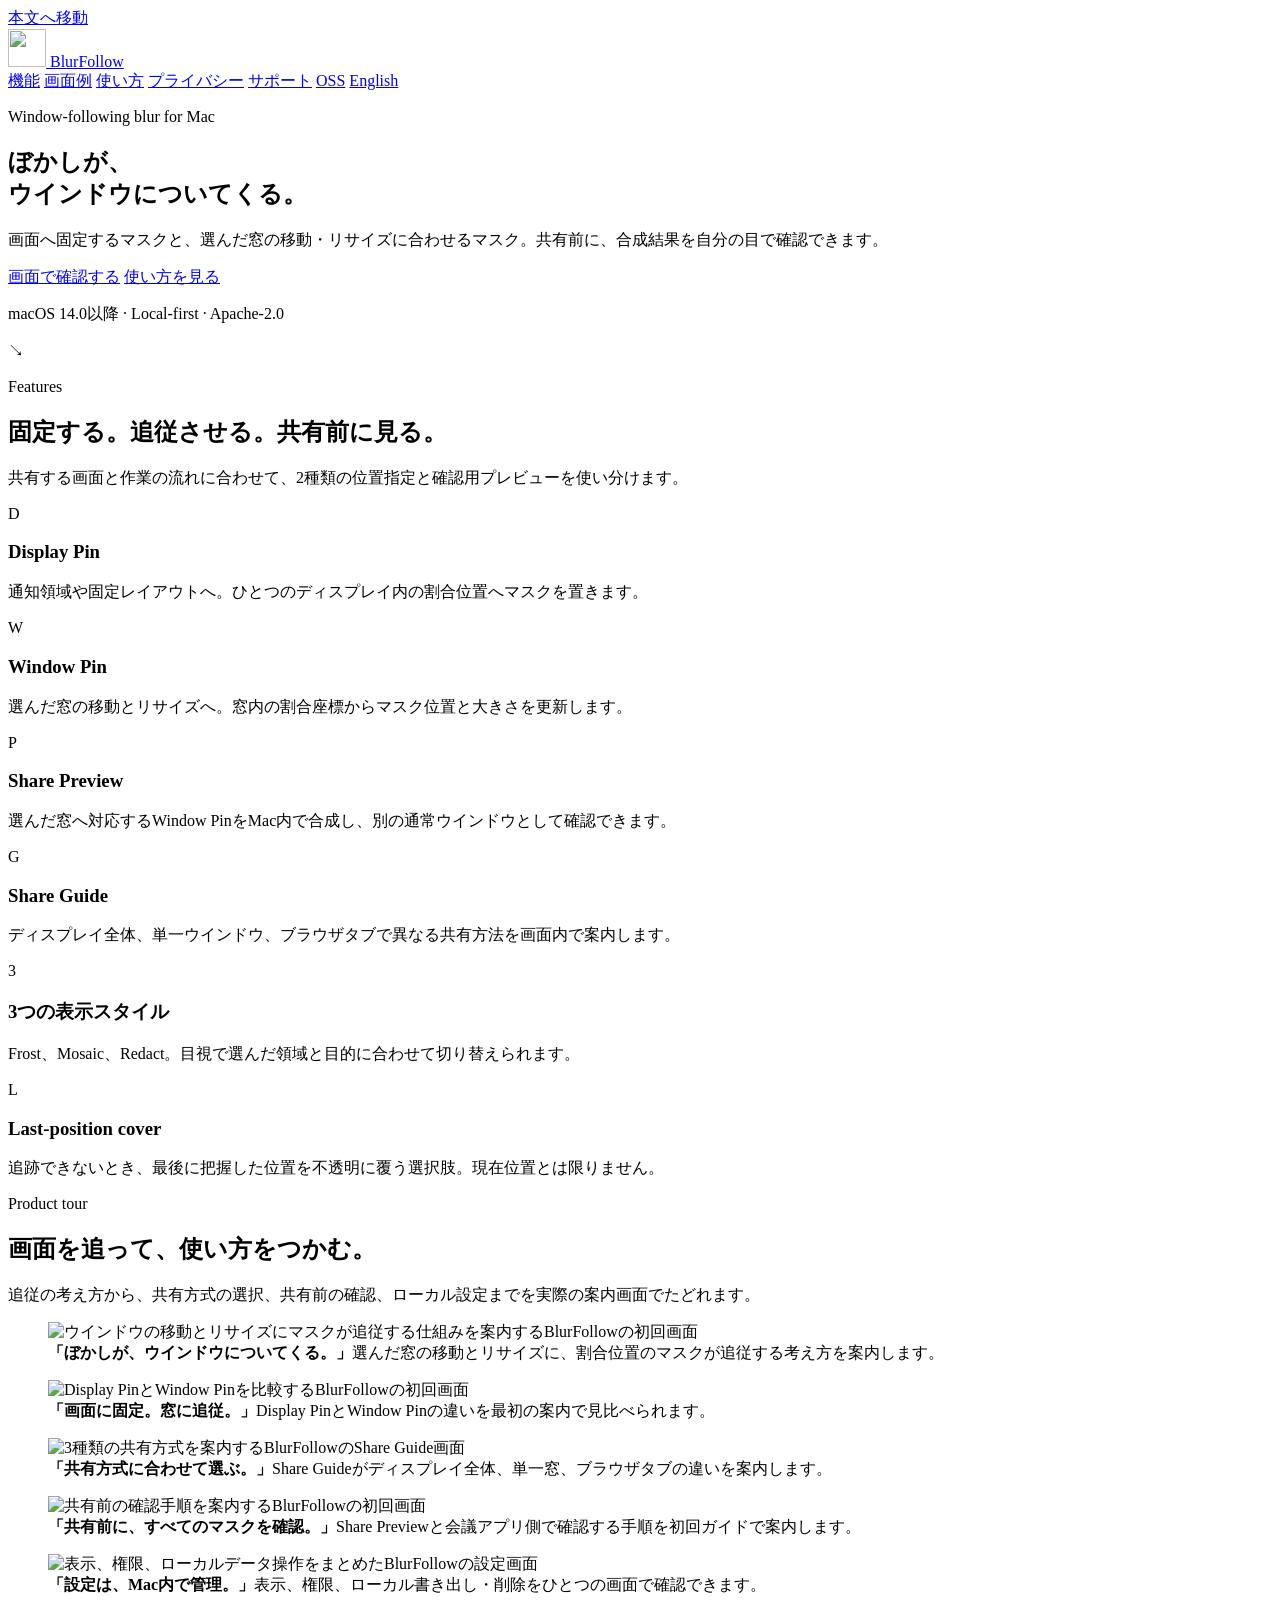
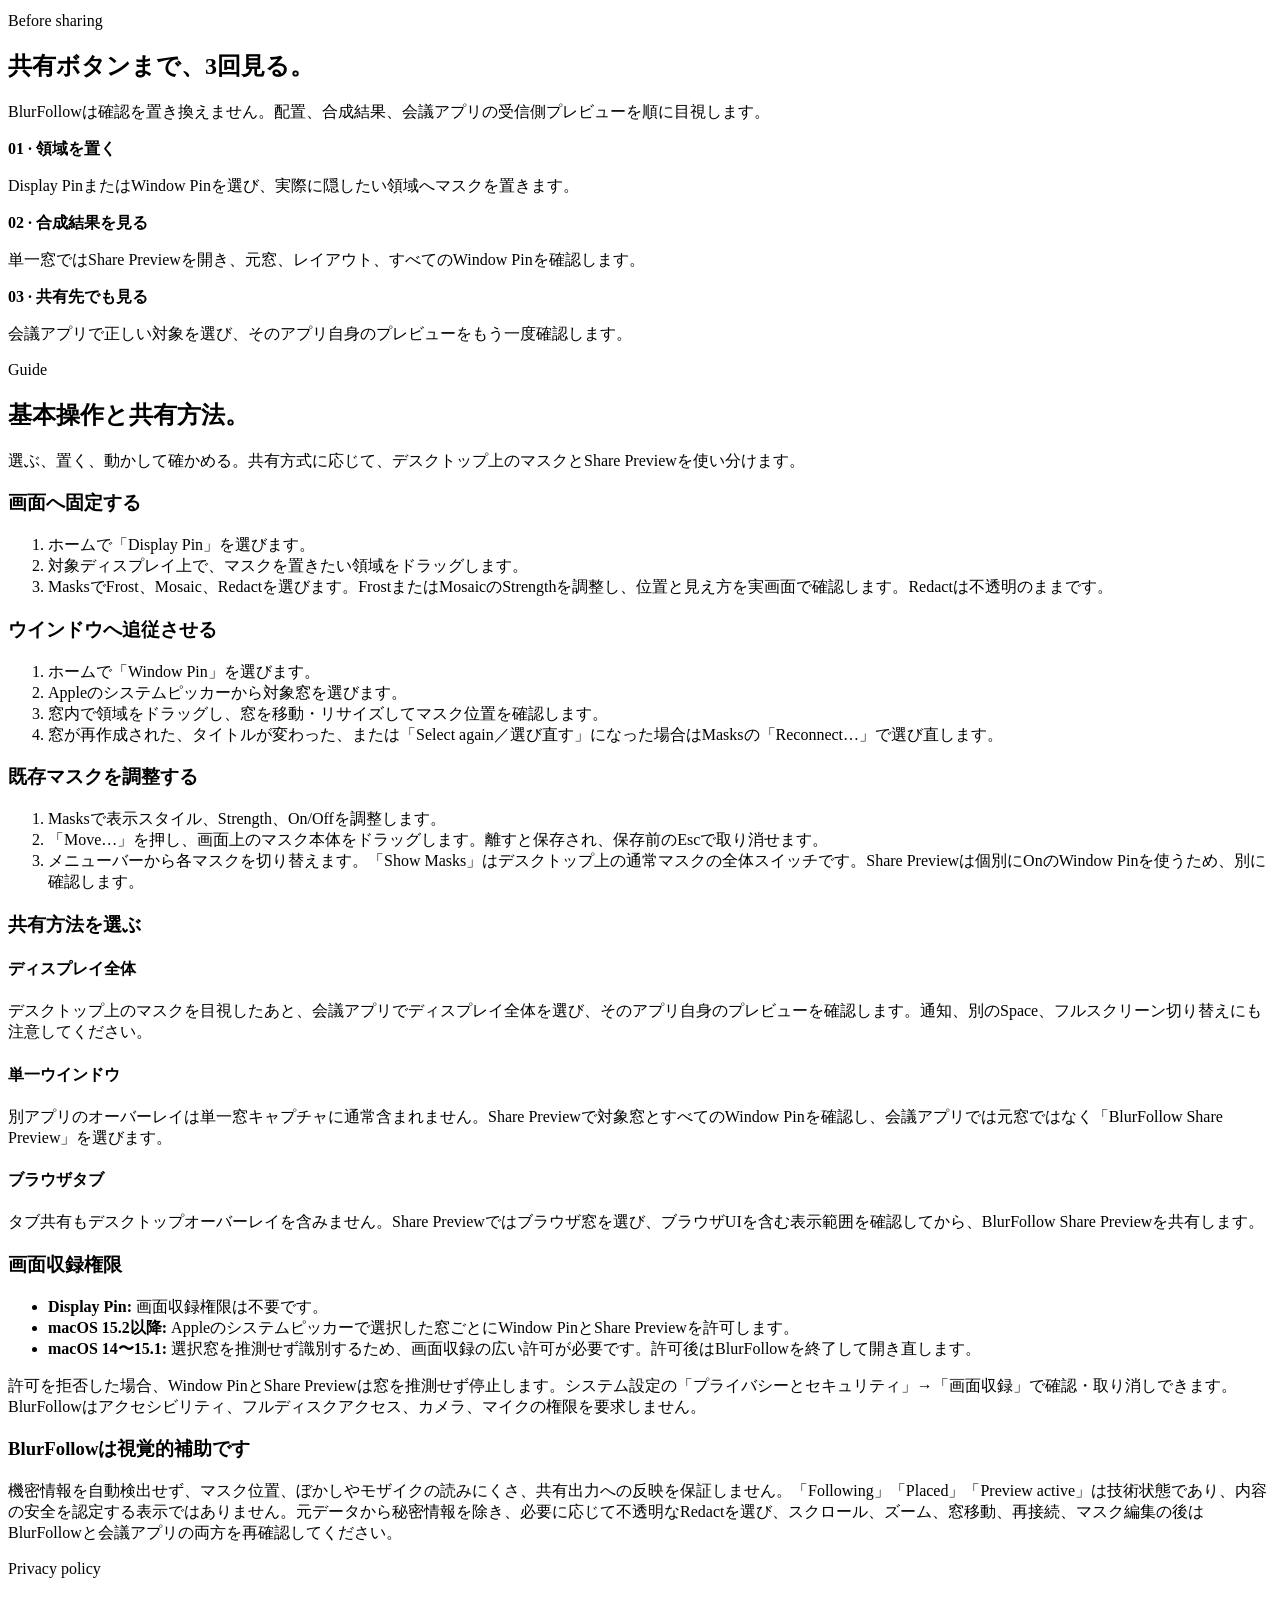
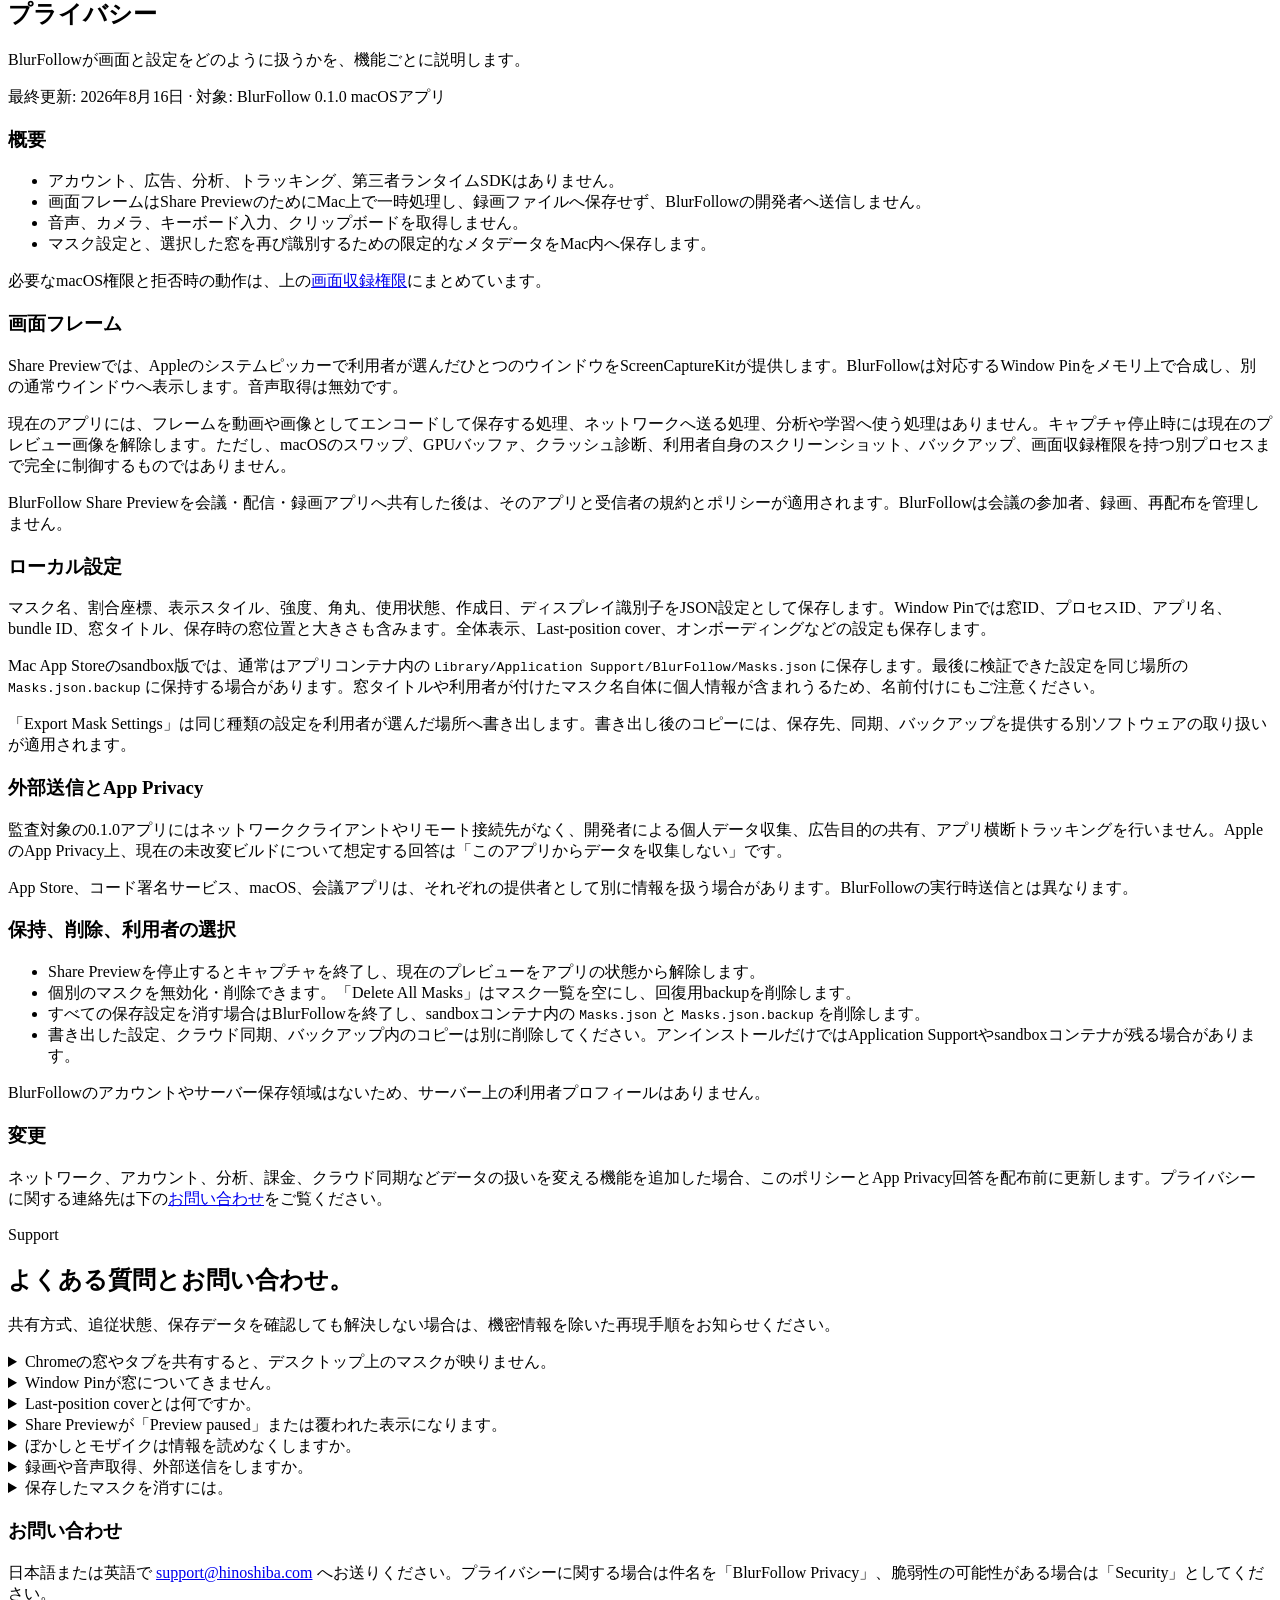
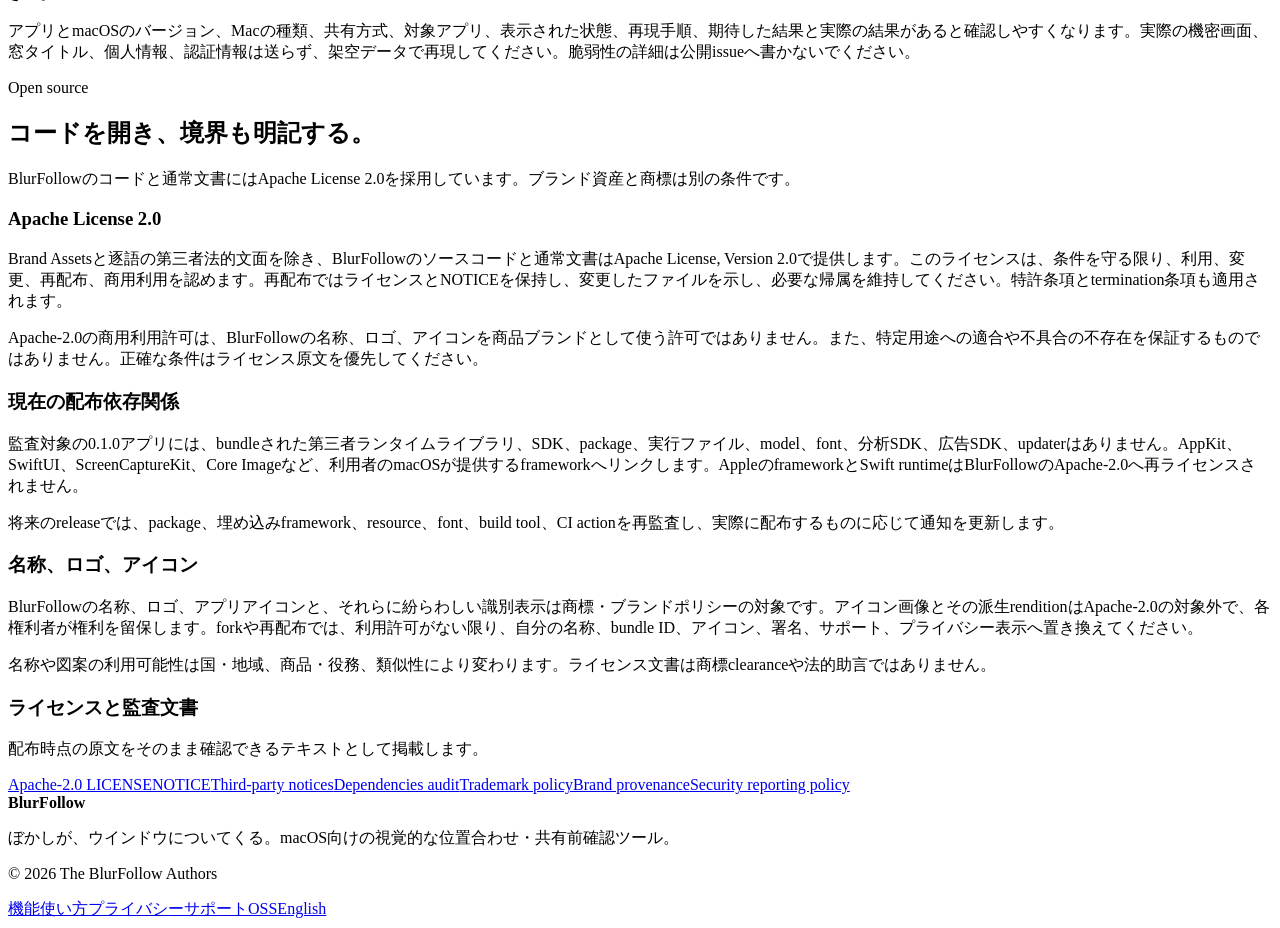
==== http_dist/index.html @ 2952a8ca "Xcode Cloudのタグリリースへ移行する Signed-off-by: kai-kun-ai <kai.openclaw01@gmail.com>" ====
<!doctype html>
<html lang="ja">
<head>
  <meta charset="utf-8">
  <meta name="viewport" content="width=device-width, initial-scale=1">
  <title>BlurFollow — 機能・使い方・プライバシー・サポート</title>
  <meta name="description" content="ウインドウへ追従するぼかしをMac上に配置。機能、画面例、使い方、プライバシー、サポート、オープンソース情報をまとめて確認できます。">
  <link rel="canonical" href="https://blurfollow.hinoshiba.com/">
  <link rel="alternate" hreflang="ja" href="https://blurfollow.hinoshiba.com/">
  <link rel="alternate" hreflang="en" href="https://blurfollow.hinoshiba.com/en/">
  <link rel="alternate" hreflang="x-default" href="https://blurfollow.hinoshiba.com/">
  <link rel="icon" href="/assets/favicon.png" type="image/png">
  <link rel="manifest" href="/site.webmanifest">
  <link rel="stylesheet" href="/assets/site.css">
  <meta name="theme-color" content="#101116">
  <meta property="og:type" content="website">
  <meta property="og:title" content="BlurFollow — ぼかしが、ウインドウについてくる。">
  <meta property="og:description" content="画面共有前のマスク位置を、見て確認するためのmacOSアプリ。">
  <meta property="og:url" content="https://blurfollow.hinoshiba.com/">
  <meta property="og:image" content="https://blurfollow.hinoshiba.com/assets/blurfollow-icon.png">
  <meta property="og:locale" content="ja_JP">
</head>
<body>
  <a class="skip-link" href="#main">本文へ移動</a>
  <header class="site-header">
    <div class="container nav-row">
      <a class="brand" href="#top" aria-label="BlurFollow ページ先頭">
        <img src="/assets/blurfollow-icon.png" alt="" width="38" height="38">
        <span>BlurFollow</span>
      </a>
      <nav class="site-nav" aria-label="メインナビゲーション">
        <a href="#features">機能</a>
        <a href="#examples">画面例</a>
        <a href="#guide">使い方</a>
        <a href="#privacy">プライバシー</a>
        <a href="#support">サポート</a>
        <a href="#open-source">OSS</a>
        <a class="language-link" href="/en/" lang="en" hreflang="en">English</a>
      </nav>
    </div>
  </header>

  <main id="main">
    <section class="hero" id="top">
      <div class="container hero-grid">
        <div>
          <p class="eyebrow">Window-following blur for Mac</p>
          <h1>ぼかしが、<br>ウインドウについてくる。</h1>
          <p class="lede">画面へ固定するマスクと、選んだ窓の移動・リサイズに合わせるマスク。共有前に、合成結果を自分の目で確認できます。</p>
          <div class="hero-actions">
            <a class="button" href="#examples">画面で確認する</a>
            <a class="button secondary" href="#guide">使い方を見る</a>
          </div>
          <p class="compat">macOS 14.0以降 · Local-first · Apache-2.0</p>
        </div>
        <div class="product-visual" role="img" aria-label="同じ割合位置のマスクが移動後のウインドウにも合わせて表示される図">
          <div class="mock-window back" aria-hidden="true">
            <div class="mock-bar"></div>
            <div class="mock-lines"><div class="mock-line"></div><div class="mock-line short"></div><div class="mock-line"></div></div>
            <div class="mask-block"></div>
          </div>
          <div class="mock-window front" aria-hidden="true">
            <div class="mock-bar"></div>
            <div class="mock-lines"><div class="mock-line"></div><div class="mock-line short"></div><div class="mock-line"></div></div>
            <div class="mask-block"></div>
          </div>
          <div class="motion-path" aria-hidden="true">↘</div>
        </div>
      </div>
    </section>

    <section class="section" id="features">
      <div class="container">
        <div class="section-heading">
          <p class="eyebrow">Features</p>
          <h2>固定する。追従させる。共有前に見る。</h2>
          <p class="section-intro">共有する画面と作業の流れに合わせて、2種類の位置指定と確認用プレビューを使い分けます。</p>
        </div>
        <div class="feature-grid">
          <article class="feature-card"><div class="feature-icon" aria-hidden="true">D</div><h3>Display Pin</h3><p>通知領域や固定レイアウトへ。ひとつのディスプレイ内の割合位置へマスクを置きます。</p></article>
          <article class="feature-card"><div class="feature-icon" aria-hidden="true">W</div><h3>Window Pin</h3><p>選んだ窓の移動とリサイズへ。窓内の割合座標からマスク位置と大きさを更新します。</p></article>
          <article class="feature-card"><div class="feature-icon" aria-hidden="true">P</div><h3>Share Preview</h3><p>選んだ窓へ対応するWindow PinをMac内で合成し、別の通常ウインドウとして確認できます。</p></article>
          <article class="feature-card"><div class="feature-icon" aria-hidden="true">G</div><h3>Share Guide</h3><p>ディスプレイ全体、単一ウインドウ、ブラウザタブで異なる共有方法を画面内で案内します。</p></article>
          <article class="feature-card"><div class="feature-icon" aria-hidden="true">3</div><h3>3つの表示スタイル</h3><p>Frost、Mosaic、Redact。目視で選んだ領域と目的に合わせて切り替えられます。</p></article>
          <article class="feature-card"><div class="feature-icon" aria-hidden="true">L</div><h3>Last-position cover</h3><p>追跡できないとき、最後に把握した位置を不透明に覆う選択肢。現在位置とは限りません。</p></article>
        </div>
      </div>
    </section>

    <section class="section section-tint" id="examples">
      <div class="container">
        <div class="section-heading">
          <p class="eyebrow">Product tour</p>
          <h2>画面を追って、使い方をつかむ。</h2>
          <p class="section-intro">追従の考え方から、共有方式の選択、共有前の確認、ローカル設定までを実際の案内画面でたどれます。</p>
        </div>
        <div class="screenshot-grid">
          <figure class="screenshot-card featured">
            <img src="/assets/screenshots/ja-JP/01-window-following.png" width="1440" height="900" alt="ウインドウの移動とリサイズにマスクが追従する仕組みを案内するBlurFollowの初回画面" fetchpriority="high">
            <figcaption><strong>「ぼかしが、ウインドウについてくる。」</strong>選んだ窓の移動とリサイズに、割合位置のマスクが追従する考え方を案内します。</figcaption>
          </figure>
          <figure class="screenshot-card">
            <img src="/assets/screenshots/ja-JP/02-display-window-modes.png" width="1440" height="900" loading="lazy" alt="Display PinとWindow Pinを比較するBlurFollowの初回画面">
            <figcaption><strong>「画面に固定。窓に追従。」</strong>Display PinとWindow Pinの違いを最初の案内で見比べられます。</figcaption>
          </figure>
          <figure class="screenshot-card">
            <img src="/assets/screenshots/ja-JP/04-share-guide.png" width="1440" height="900" loading="lazy" alt="3種類の共有方式を案内するBlurFollowのShare Guide画面">
            <figcaption><strong>「共有方式に合わせて選ぶ。」</strong>Share Guideがディスプレイ全体、単一窓、ブラウザタブの違いを案内します。</figcaption>
          </figure>
          <figure class="screenshot-card">
            <img src="/assets/screenshots/ja-JP/03-share-preview-check.png" width="1440" height="900" loading="lazy" alt="共有前の確認手順を案内するBlurFollowの初回画面">
            <figcaption><strong>「共有前に、すべてのマスクを確認。」</strong>Share Previewと会議アプリ側で確認する手順を初回ガイドで案内します。</figcaption>
          </figure>
          <figure class="screenshot-card">
            <img src="/assets/screenshots/ja-JP/05-local-controls.png" width="1440" height="900" loading="lazy" alt="表示、権限、ローカルデータ操作をまとめたBlurFollowの設定画面">
            <figcaption><strong>「設定は、Mac内で管理。」</strong>表示、権限、ローカル書き出し・削除をひとつの画面で確認できます。</figcaption>
          </figure>
        </div>
      </div>
    </section>

    <section class="section dark" id="how-it-works">
      <div class="container">
        <div class="section-heading">
          <p class="eyebrow">Before sharing</p>
          <h2>共有ボタンまで、3回見る。</h2>
          <p class="section-intro">BlurFollowは確認を置き換えません。配置、合成結果、会議アプリの受信側プレビューを順に目視します。</p>
        </div>
        <div class="boundary-grid boundary-grid-three">
          <article class="boundary-card"><p><strong>01 · 領域を置く</strong></p><p>Display PinまたはWindow Pinを選び、実際に隠したい領域へマスクを置きます。</p></article>
          <article class="boundary-card"><p><strong>02 · 合成結果を見る</strong></p><p>単一窓ではShare Previewを開き、元窓、レイアウト、すべてのWindow Pinを確認します。</p></article>
          <article class="boundary-card"><p><strong>03 · 共有先でも見る</strong></p><p>会議アプリで正しい対象を選び、そのアプリ自身のプレビューをもう一度確認します。</p></article>
        </div>
      </div>
    </section>

    <section class="section" id="guide">
      <div class="container">
        <div class="section-heading">
          <p class="eyebrow">Guide</p>
          <h2>基本操作と共有方法。</h2>
          <p class="section-intro">選ぶ、置く、動かして確かめる。共有方式に応じて、デスクトップ上のマスクとShare Previewを使い分けます。</p>
        </div>
        <div class="guide-grid" id="start">
          <article class="guide-card"><h3>画面へ固定する</h3><ol><li>ホームで「Display Pin」を選びます。</li><li>対象ディスプレイ上で、マスクを置きたい領域をドラッグします。</li><li>MasksでFrost、Mosaic、Redactを選びます。FrostまたはMosaicのStrengthを調整し、位置と見え方を実画面で確認します。Redactは不透明のままです。</li></ol></article>
          <article class="guide-card"><h3>ウインドウへ追従させる</h3><ol><li>ホームで「Window Pin」を選びます。</li><li>Appleのシステムピッカーから対象窓を選びます。</li><li>窓内で領域をドラッグし、窓を移動・リサイズしてマスク位置を確認します。</li><li>窓が再作成された、タイトルが変わった、または「Select again／選び直す」になった場合はMasksの「Reconnect…」で選び直します。</li></ol></article>
          <article class="guide-card"><h3>既存マスクを調整する</h3><ol><li>Masksで表示スタイル、Strength、On/Offを調整します。</li><li>「Move…」を押し、画面上のマスク本体をドラッグします。離すと保存され、保存前のEscで取り消せます。</li><li>メニューバーから各マスクを切り替えます。「Show Masks」はデスクトップ上の通常マスクの全体スイッチです。Share Previewは個別にOnのWindow Pinを使うため、別に確認します。</li></ol></article>
        </div>
        <div class="content-block" id="sharing">
          <h3>共有方法を選ぶ</h3>
          <div class="info-grid">
            <article class="info-card"><h4>ディスプレイ全体</h4><p>デスクトップ上のマスクを目視したあと、会議アプリでディスプレイ全体を選び、そのアプリ自身のプレビューを確認します。通知、別のSpace、フルスクリーン切り替えにも注意してください。</p></article>
            <article class="info-card"><h4>単一ウインドウ</h4><p>別アプリのオーバーレイは単一窓キャプチャに通常含まれません。Share Previewで対象窓とすべてのWindow Pinを確認し、会議アプリでは元窓ではなく「BlurFollow Share Preview」を選びます。</p></article>
            <article class="info-card"><h4>ブラウザタブ</h4><p>タブ共有もデスクトップオーバーレイを含みません。Share Previewではブラウザ窓を選び、ブラウザUIを含む表示範囲を確認してから、BlurFollow Share Previewを共有します。</p></article>
          </div>
        </div>
        <div class="content-block prose prose-wide" id="permissions">
          <h3>画面収録権限</h3>
          <ul><li><strong>Display Pin:</strong> 画面収録権限は不要です。</li><li><strong>macOS 15.2以降:</strong> Appleのシステムピッカーで選択した窓ごとにWindow PinとShare Previewを許可します。</li><li><strong>macOS 14〜15.1:</strong> 選択窓を推測せず識別するため、画面収録の広い許可が必要です。許可後はBlurFollowを終了して開き直します。</li></ul>
          <p>許可を拒否した場合、Window PinとShare Previewは窓を推測せず停止します。システム設定の「プライバシーとセキュリティ」→「画面収録」で確認・取り消しできます。BlurFollowはアクセシビリティ、フルディスクアクセス、カメラ、マイクの権限を要求しません。</p>
        </div>
        <div class="notice content-block" id="limitations"><h3>BlurFollowは視覚的補助です</h3><p>機密情報を自動検出せず、マスク位置、ぼかしやモザイクの読みにくさ、共有出力への反映を保証しません。「Following」「Placed」「Preview active」は技術状態であり、内容の安全を認定する表示ではありません。元データから秘密情報を除き、必要に応じて不透明なRedactを選び、スクロール、ズーム、窓移動、再接続、マスク編集の後はBlurFollowと会議アプリの両方を再確認してください。</p></div>
      </div>
    </section>

    <section class="section section-tint" id="privacy">
      <div class="container">
        <div class="section-heading">
          <p class="eyebrow">Privacy policy</p><h2>プライバシー</h2><p class="section-intro">BlurFollowが画面と設定をどのように扱うかを、機能ごとに説明します。</p><p class="meta-line">最終更新: 2026年8月16日 · 対象: BlurFollow 0.1.0 macOSアプリ</p>
        </div>
        <article class="prose prose-wide">
          <section id="privacy-summary"><h3>概要</h3><ul><li>アカウント、広告、分析、トラッキング、第三者ランタイムSDKはありません。</li><li>画面フレームはShare PreviewのためにMac上で一時処理し、録画ファイルへ保存せず、BlurFollowの開発者へ送信しません。</li><li>音声、カメラ、キーボード入力、クリップボードを取得しません。</li><li>マスク設定と、選択した窓を再び識別するための限定的なメタデータをMac内へ保存します。</li></ul><p>必要なmacOS権限と拒否時の動作は、上の<a href="#permissions">画面収録権限</a>にまとめています。</p></section>
          <section id="screen"><h3>画面フレーム</h3><p>Share Previewでは、Appleのシステムピッカーで利用者が選んだひとつのウインドウをScreenCaptureKitが提供します。BlurFollowは対応するWindow Pinをメモリ上で合成し、別の通常ウインドウへ表示します。音声取得は無効です。</p><p>現在のアプリには、フレームを動画や画像としてエンコードして保存する処理、ネットワークへ送る処理、分析や学習へ使う処理はありません。キャプチャ停止時には現在のプレビュー画像を解除します。ただし、macOSのスワップ、GPUバッファ、クラッシュ診断、利用者自身のスクリーンショット、バックアップ、画面収録権限を持つ別プロセスまで完全に制御するものではありません。</p><p>BlurFollow Share Previewを会議・配信・録画アプリへ共有した後は、そのアプリと受信者の規約とポリシーが適用されます。BlurFollowは会議の参加者、録画、再配布を管理しません。</p></section>
          <section id="local"><h3>ローカル設定</h3><p>マスク名、割合座標、表示スタイル、強度、角丸、使用状態、作成日、ディスプレイ識別子をJSON設定として保存します。Window Pinでは窓ID、プロセスID、アプリ名、bundle ID、窓タイトル、保存時の窓位置と大きさも含みます。全体表示、Last-position cover、オンボーディングなどの設定も保存します。</p><p>Mac App Storeのsandbox版では、通常はアプリコンテナ内の <code>Library/Application Support/BlurFollow/Masks.json</code> に保存します。最後に検証できた設定を同じ場所の <code>Masks.json.backup</code> に保持する場合があります。窓タイトルや利用者が付けたマスク名自体に個人情報が含まれうるため、名前付けにもご注意ください。</p><p>「Export Mask Settings」は同じ種類の設定を利用者が選んだ場所へ書き出します。書き出し後のコピーには、保存先、同期、バックアップを提供する別ソフトウェアの取り扱いが適用されます。</p></section>
          <section id="network"><h3>外部送信とApp Privacy</h3><p>監査対象の0.1.0アプリにはネットワーククライアントやリモート接続先がなく、開発者による個人データ収集、広告目的の共有、アプリ横断トラッキングを行いません。AppleのApp Privacy上、現在の未改変ビルドについて想定する回答は「このアプリからデータを収集しない」です。</p><p>App Store、コード署名サービス、macOS、会議アプリは、それぞれの提供者として別に情報を扱う場合があります。BlurFollowの実行時送信とは異なります。</p></section>
          <section id="choices"><h3>保持、削除、利用者の選択</h3><ul><li>Share Previewを停止するとキャプチャを終了し、現在のプレビューをアプリの状態から解除します。</li><li>個別のマスクを無効化・削除できます。「Delete All Masks」はマスク一覧を空にし、回復用backupを削除します。</li><li>すべての保存設定を消す場合はBlurFollowを終了し、sandboxコンテナ内の <code>Masks.json</code> と <code>Masks.json.backup</code> を削除します。</li><li>書き出した設定、クラウド同期、バックアップ内のコピーは別に削除してください。アンインストールだけではApplication Supportやsandboxコンテナが残る場合があります。</li></ul><p>BlurFollowのアカウントやサーバー保存領域はないため、サーバー上の利用者プロフィールはありません。</p></section>
          <section id="privacy-changes"><h3>変更</h3><p>ネットワーク、アカウント、分析、課金、クラウド同期などデータの扱いを変える機能を追加した場合、このポリシーとApp Privacy回答を配布前に更新します。プライバシーに関する連絡先は下の<a href="#contact">お問い合わせ</a>をご覧ください。</p></section>
        </article>
      </div>
    </section>

    <section class="section" id="support">
      <div class="container">
        <div class="section-heading"><p class="eyebrow">Support</p><h2>よくある質問とお問い合わせ。</h2><p class="section-intro">共有方式、追従状態、保存データを確認しても解決しない場合は、機密情報を除いた再現手順をお知らせください。</p></div>
        <div class="faq-list prose-wide" id="faq">
          <details><summary>Chromeの窓やタブを共有すると、デスクトップ上のマスクが映りません。</summary><div class="faq-answer"><p>単一窓やタブのキャプチャは、別アプリのオーバーレイを通常含みません。Share Previewでブラウザ窓と対応するWindow Pinを合成し、会議アプリではBlurFollow Share Previewを共有対象に選んでください。</p></div></details>
          <details><summary>Window Pinが窓についてきません。</summary><div class="faq-answer"><p>対象窓が閉じた、非表示になった、別の窓として再作成された、または同じ候補を特定できない可能性があります。Masksで状態を確認し、「Reconnect…」からAppleのピッカーで対象窓を選び直してください。割合座標は残りますが、内容レイアウトが変わっていないか目視します。</p></div></details>
          <details><summary>Last-position coverとは何ですか。</summary><div class="faq-answer"><p>窓位置を取得できなくなったとき、BlurFollowが最後に利用できた位置を不透明に覆う表示です。移動後の現在位置とは限らず、再接続や共有先確認の代わりにはなりません。</p></div></details>
          <details><summary>Share Previewが「Preview paused」または覆われた表示になります。</summary><div class="faq-answer"><p>対応するWindow Pinがない、窓の識別やフレームを検証できない、設定の復旧確認が必要、またはキャプチャが停止した場合に通常の合成結果を表示しない状態です。画面の理由表示に従い、Window Pinの追加・再接続・設定確認・対象窓の再選択を行ってください。</p></div></details>
          <details><summary>ぼかしとモザイクは情報を読めなくしますか。</summary><div class="faq-answer"><p>読みにくく見せますが、元情報の推測や復元が不可能になるとは限りません。可能なら元データから秘密情報を除き、不透明なRedactも検討してください。詳しくは<a href="#limitations">視覚的補助としての制約</a>をご覧ください。</p></div></details>
          <details><summary>録画や音声取得、外部送信をしますか。</summary><div class="faq-answer"><p>現在の0.1.0は音声を取得せず、画面フレームを録画ファイルへ保存せず、開発者へ送信しません。詳しくは<a href="#privacy">プライバシー</a>をご覧ください。</p></div></details>
          <details><summary>保存したマスクを消すには。</summary><div class="faq-answer"><p>Masksで個別に削除するか、「Delete All Masks」を使います。すべての保存設定と書き出したコピーの削除方法は<a href="#choices">保持、削除、利用者の選択</a>にまとめています。</p></div></details>
        </div>
        <div class="contact-card content-block prose-wide" id="contact"><h3>お問い合わせ</h3><p>日本語または英語で <a href="mailto:support@hinoshiba.com?subject=BlurFollow%20Support">support@hinoshiba.com</a> へお送りください。プライバシーに関する場合は件名を「BlurFollow Privacy」、脆弱性の可能性がある場合は「Security」としてください。</p><p>アプリとmacOSのバージョン、Macの種類、共有方式、対象アプリ、表示された状態、再現手順、期待した結果と実際の結果があると確認しやすくなります。実際の機密画面、窓タイトル、個人情報、認証情報は送らず、架空データで再現してください。脆弱性の詳細は公開issueへ書かないでください。</p></div>
      </div>
    </section>

    <section class="section section-tint" id="open-source">
      <div class="container">
        <div class="section-heading"><p class="eyebrow">Open source</p><h2>コードを開き、境界も明記する。</h2><p class="section-intro">BlurFollowのコードと通常文書にはApache License 2.0を採用しています。ブランド資産と商標は別の条件です。</p></div>
        <article class="prose prose-wide">
          <section id="license"><h3>Apache License 2.0</h3><p>Brand Assetsと逐語の第三者法的文面を除き、BlurFollowのソースコードと通常文書はApache License, Version 2.0で提供します。このライセンスは、条件を守る限り、利用、変更、再配布、商用利用を認めます。再配布ではライセンスとNOTICEを保持し、変更したファイルを示し、必要な帰属を維持してください。特許条項とtermination条項も適用されます。</p><p>Apache-2.0の商用利用許可は、BlurFollowの名称、ロゴ、アイコンを商品ブランドとして使う許可ではありません。また、特定用途への適合や不具合の不存在を保証するものではありません。正確な条件はライセンス原文を優先してください。</p></section>
          <section id="dependencies"><h3>現在の配布依存関係</h3><p>監査対象の0.1.0アプリには、bundleされた第三者ランタイムライブラリ、SDK、package、実行ファイル、model、font、分析SDK、広告SDK、updaterはありません。AppKit、SwiftUI、ScreenCaptureKit、Core Imageなど、利用者のmacOSが提供するframeworkへリンクします。AppleのframeworkとSwift runtimeはBlurFollowのApache-2.0へ再ライセンスされません。</p><p>将来のreleaseでは、package、埋め込みframework、resource、font、build tool、CI actionを再監査し、実際に配布するものに応じて通知を更新します。</p></section>
          <section id="brand"><h3>名称、ロゴ、アイコン</h3><p>BlurFollowの名称、ロゴ、アプリアイコンと、それらに紛らわしい識別表示は商標・ブランドポリシーの対象です。アイコン画像とその派生renditionはApache-2.0の対象外で、各権利者が権利を留保します。forkや再配布では、利用許可がない限り、自分の名称、bundle ID、アイコン、署名、サポート、プライバシー表示へ置き換えてください。</p><p>名称や図案の利用可能性は国・地域、商品・役務、類似性により変わります。ライセンス文書は商標clearanceや法的助言ではありません。</p></section>
          <section id="documents"><h3>ライセンスと監査文書</h3><p>配布時点の原文をそのまま確認できるテキストとして掲載します。</p><div class="download-list"><a class="download-link" href="/oss/LICENSE">Apache-2.0 LICENSE</a><a class="download-link" href="/oss/NOTICE">NOTICE</a><a class="download-link" href="/oss/THIRD_PARTY_NOTICES.md">Third-party notices</a><a class="download-link" href="/oss/DEPENDENCIES.md">Dependencies audit</a><a class="download-link" href="/oss/TRADEMARKS.md">Trademark policy</a><a class="download-link" href="/oss/Brand/PROVENANCE.md">Brand provenance</a><a class="download-link" href="/oss/SECURITY.md">Security reporting policy</a></div></section>
        </article>
      </div>
    </section>
  </main>

  <footer class="site-footer">
    <div class="container footer-grid">
      <div><strong>BlurFollow</strong><p class="footer-note">ぼかしが、ウインドウについてくる。macOS向けの視覚的な位置合わせ・共有前確認ツール。</p><p>© 2026 The BlurFollow Authors</p></div>
      <nav class="footer-links" aria-label="フッターナビゲーション"><a href="#features">機能</a><a href="#guide">使い方</a><a href="#privacy">プライバシー</a><a href="#support">サポート</a><a href="#open-source">OSS</a><a href="/en/" lang="en">English</a></nav>
    </div>
  </footer>
</body>
</html>
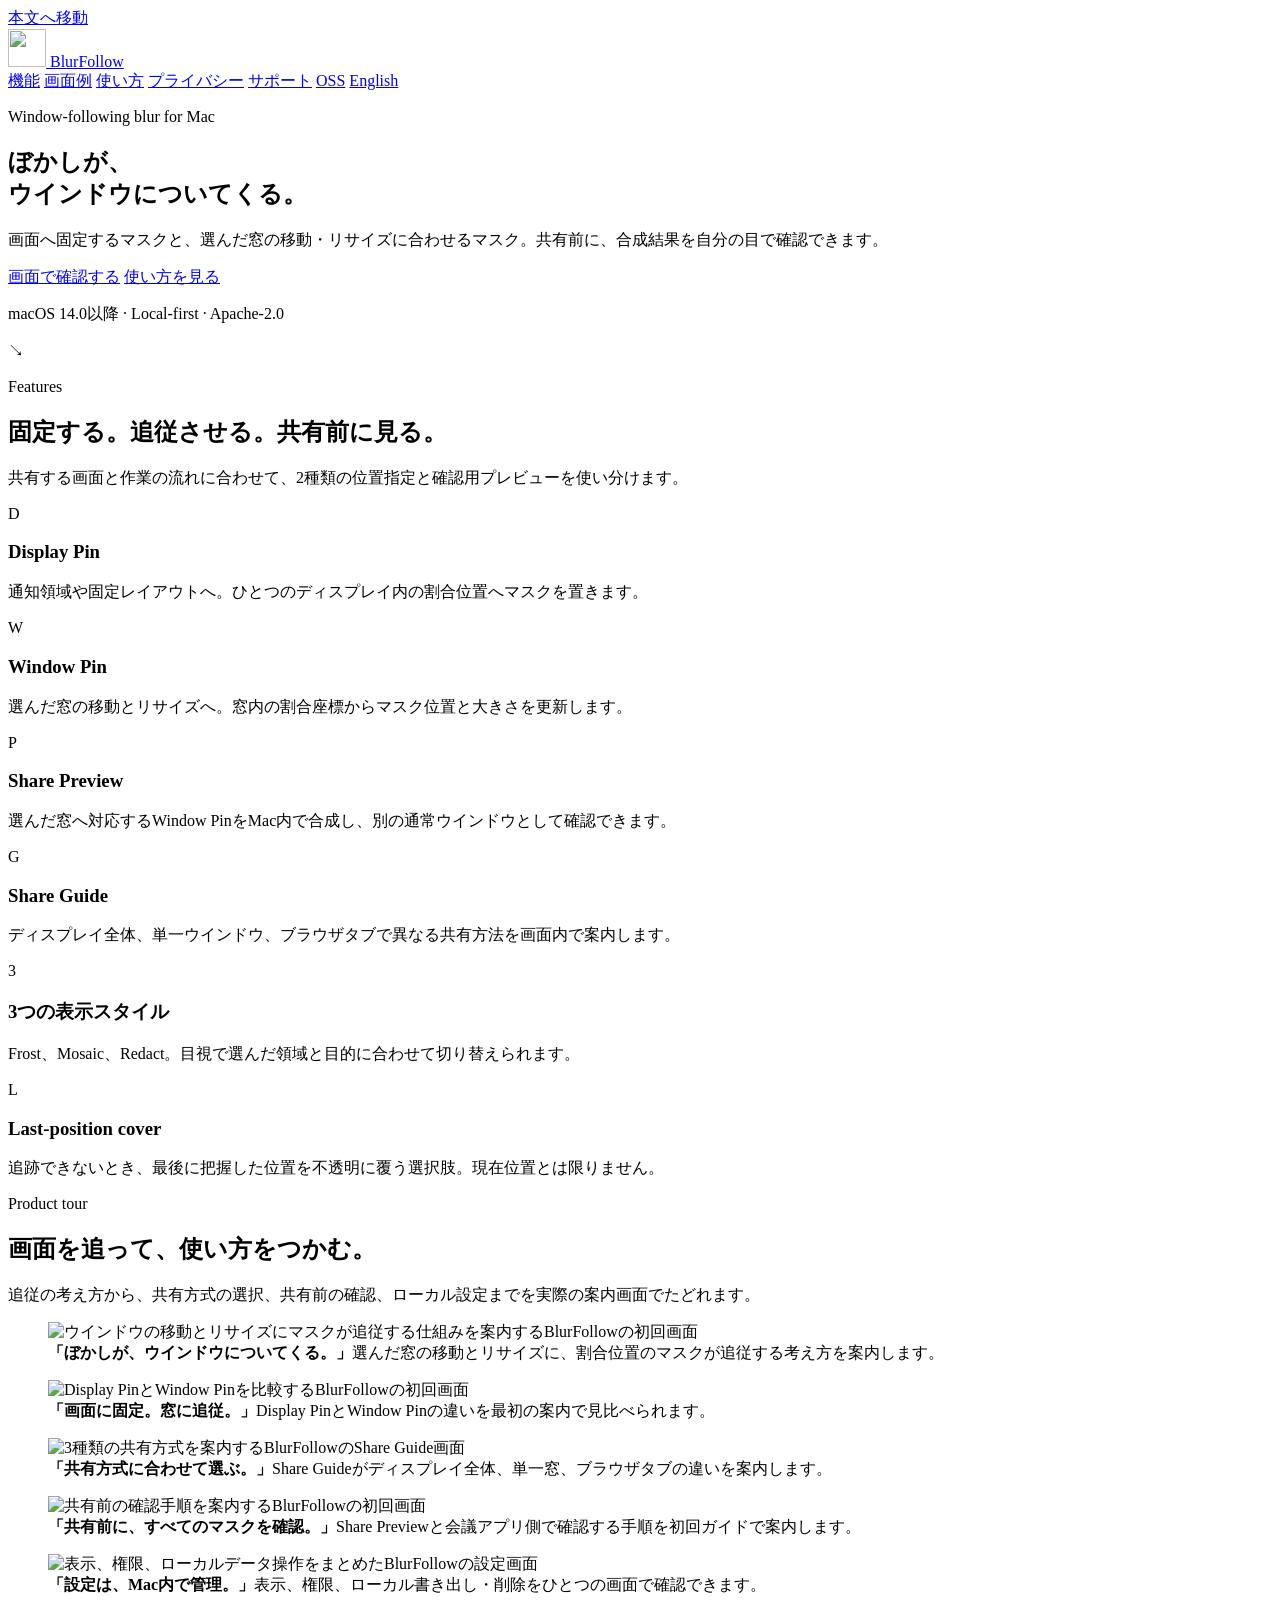
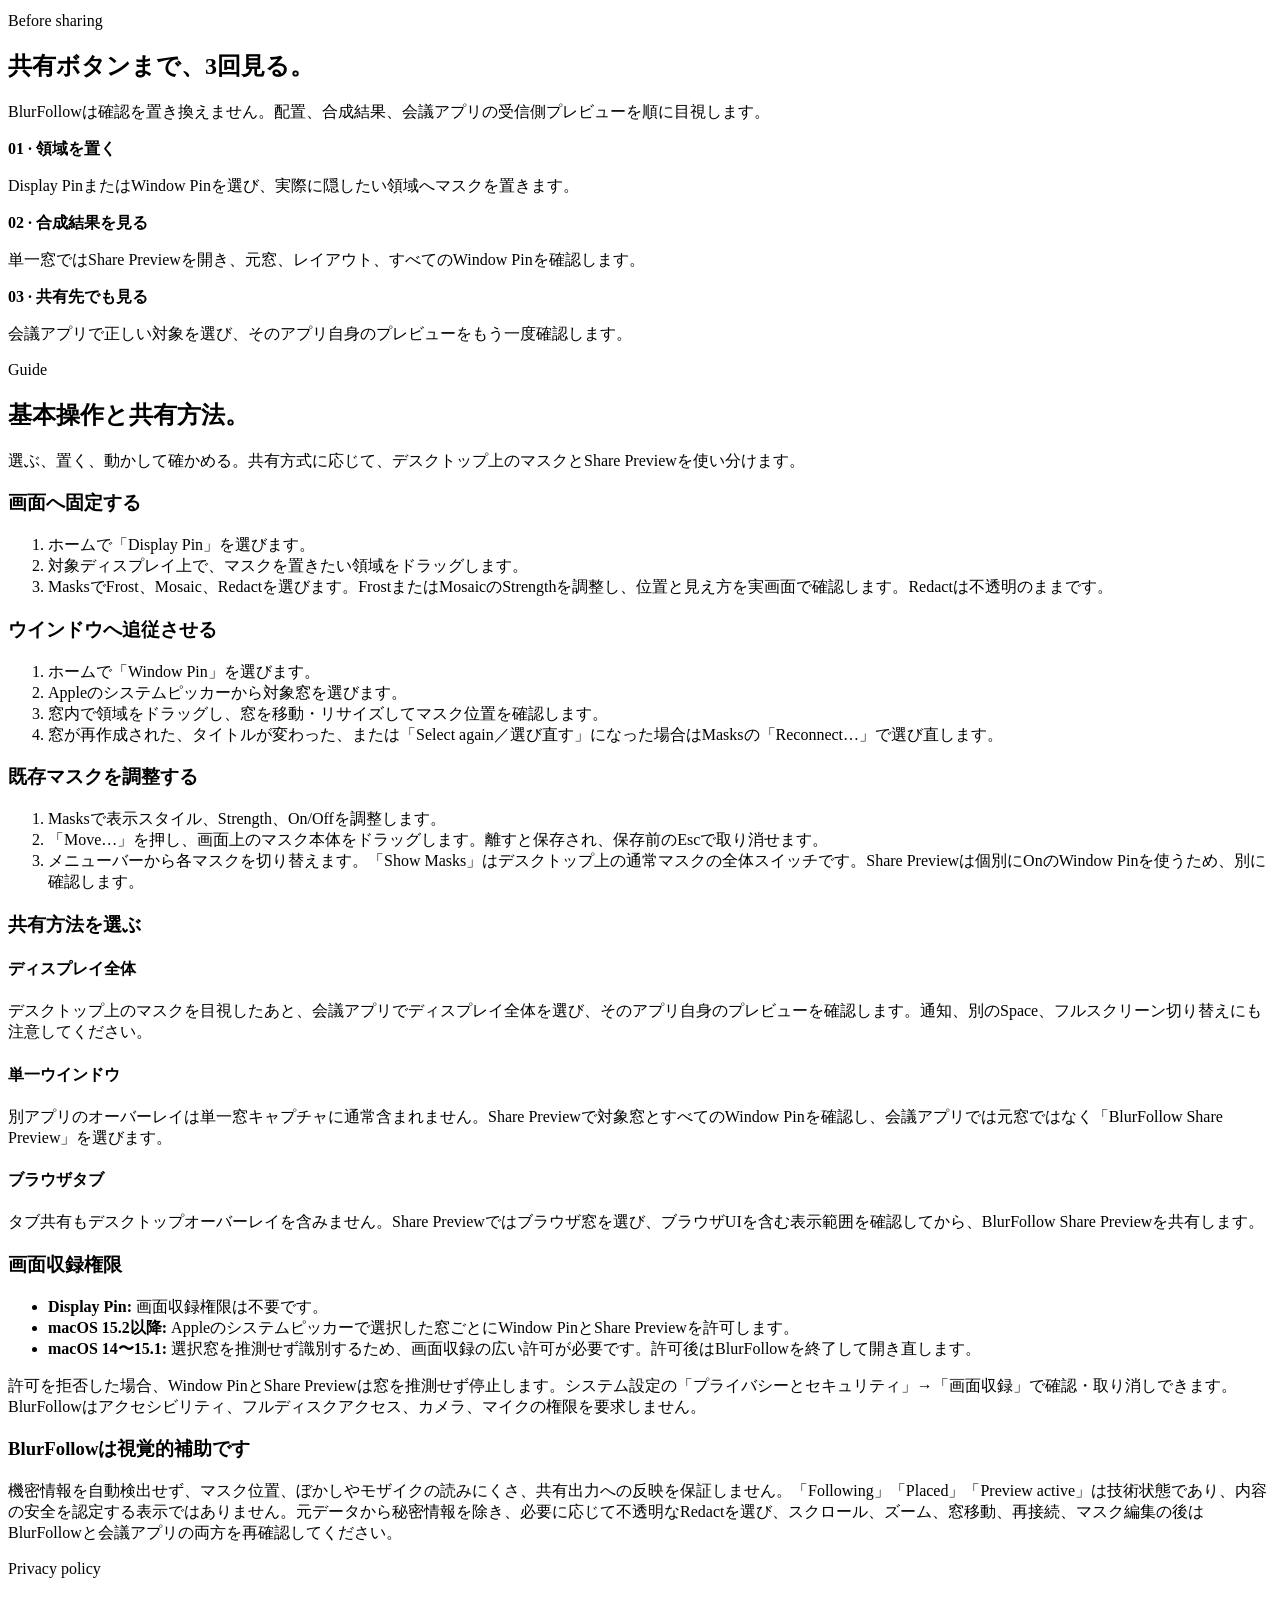
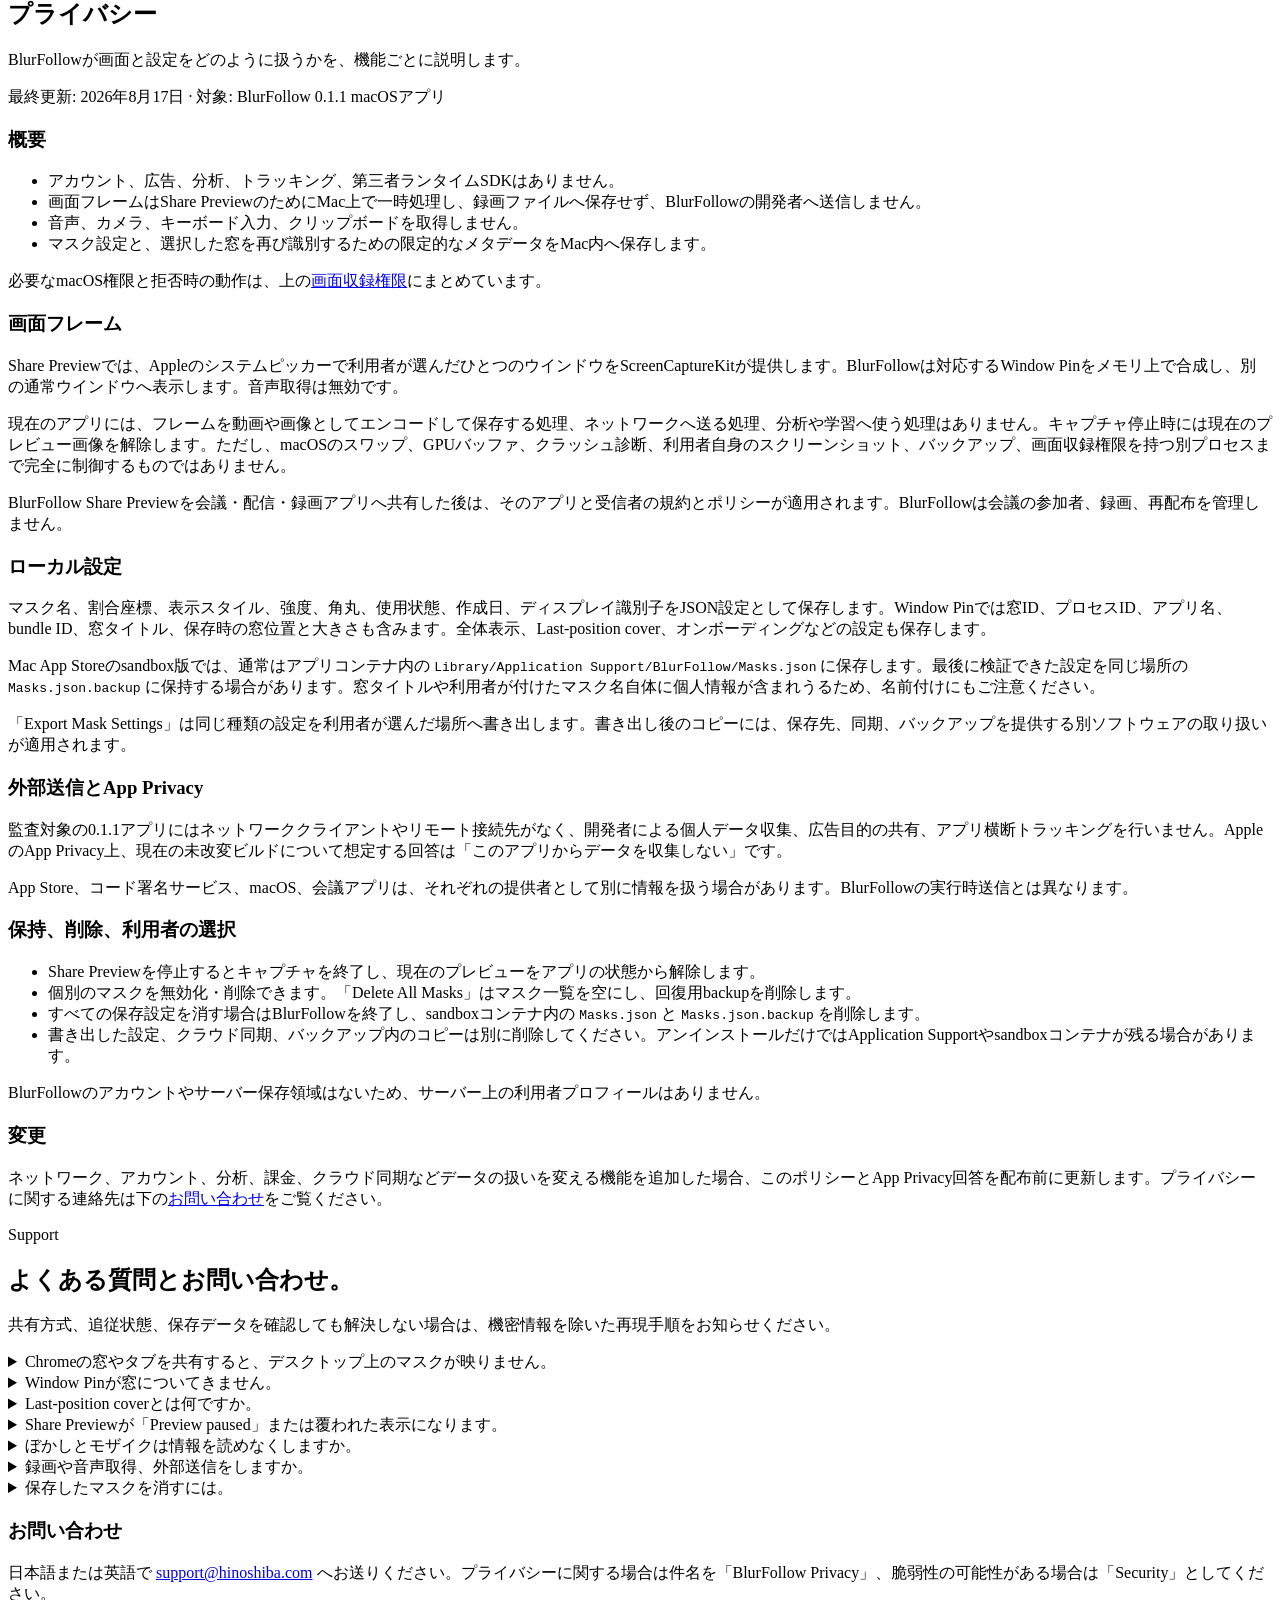
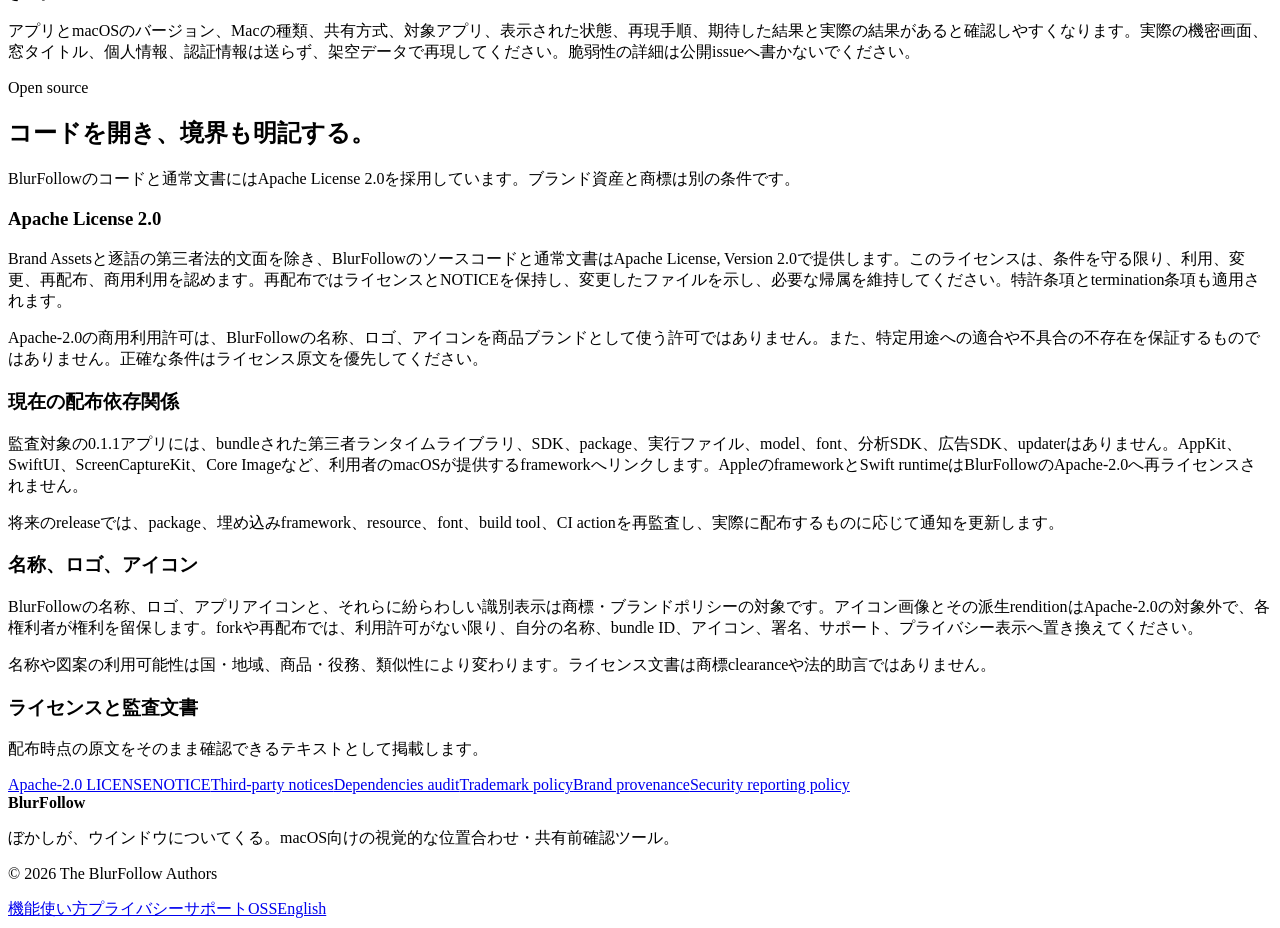
==== commit 82f1623f: "試験リリース用にバージョンを0.1.1へ更新する Signed-off-by: kai-kun-ai <kai.openclaw01@gmail.com>" ====
--- a/http_dist/index.html
+++ b/http_dist/index.html
@@ -166,13 +166,13 @@
     <section class="section section-tint" id="privacy">
       <div class="container">
         <div class="section-heading">
-          <p class="eyebrow">Privacy policy</p><h2>プライバシー</h2><p class="section-intro">BlurFollowが画面と設定をどのように扱うかを、機能ごとに説明します。</p><p class="meta-line">最終更新: 2026年8月16日 · 対象: BlurFollow 0.1.0 macOSアプリ</p>
+          <p class="eyebrow">Privacy policy</p><h2>プライバシー</h2><p class="section-intro">BlurFollowが画面と設定をどのように扱うかを、機能ごとに説明します。</p><p class="meta-line">最終更新: 2026年8月17日 · 対象: BlurFollow 0.1.1 macOSアプリ</p>
         </div>
         <article class="prose prose-wide">
           <section id="privacy-summary"><h3>概要</h3><ul><li>アカウント、広告、分析、トラッキング、第三者ランタイムSDKはありません。</li><li>画面フレームはShare PreviewのためにMac上で一時処理し、録画ファイルへ保存せず、BlurFollowの開発者へ送信しません。</li><li>音声、カメラ、キーボード入力、クリップボードを取得しません。</li><li>マスク設定と、選択した窓を再び識別するための限定的なメタデータをMac内へ保存します。</li></ul><p>必要なmacOS権限と拒否時の動作は、上の<a href="#permissions">画面収録権限</a>にまとめています。</p></section>
           <section id="screen"><h3>画面フレーム</h3><p>Share Previewでは、Appleのシステムピッカーで利用者が選んだひとつのウインドウをScreenCaptureKitが提供します。BlurFollowは対応するWindow Pinをメモリ上で合成し、別の通常ウインドウへ表示します。音声取得は無効です。</p><p>現在のアプリには、フレームを動画や画像としてエンコードして保存する処理、ネットワークへ送る処理、分析や学習へ使う処理はありません。キャプチャ停止時には現在のプレビュー画像を解除します。ただし、macOSのスワップ、GPUバッファ、クラッシュ診断、利用者自身のスクリーンショット、バックアップ、画面収録権限を持つ別プロセスまで完全に制御するものではありません。</p><p>BlurFollow Share Previewを会議・配信・録画アプリへ共有した後は、そのアプリと受信者の規約とポリシーが適用されます。BlurFollowは会議の参加者、録画、再配布を管理しません。</p></section>
           <section id="local"><h3>ローカル設定</h3><p>マスク名、割合座標、表示スタイル、強度、角丸、使用状態、作成日、ディスプレイ識別子をJSON設定として保存します。Window Pinでは窓ID、プロセスID、アプリ名、bundle ID、窓タイトル、保存時の窓位置と大きさも含みます。全体表示、Last-position cover、オンボーディングなどの設定も保存します。</p><p>Mac App Storeのsandbox版では、通常はアプリコンテナ内の <code>Library/Application Support/BlurFollow/Masks.json</code> に保存します。最後に検証できた設定を同じ場所の <code>Masks.json.backup</code> に保持する場合があります。窓タイトルや利用者が付けたマスク名自体に個人情報が含まれうるため、名前付けにもご注意ください。</p><p>「Export Mask Settings」は同じ種類の設定を利用者が選んだ場所へ書き出します。書き出し後のコピーには、保存先、同期、バックアップを提供する別ソフトウェアの取り扱いが適用されます。</p></section>
-          <section id="network"><h3>外部送信とApp Privacy</h3><p>監査対象の0.1.0アプリにはネットワーククライアントやリモート接続先がなく、開発者による個人データ収集、広告目的の共有、アプリ横断トラッキングを行いません。AppleのApp Privacy上、現在の未改変ビルドについて想定する回答は「このアプリからデータを収集しない」です。</p><p>App Store、コード署名サービス、macOS、会議アプリは、それぞれの提供者として別に情報を扱う場合があります。BlurFollowの実行時送信とは異なります。</p></section>
+          <section id="network"><h3>外部送信とApp Privacy</h3><p>監査対象の0.1.1アプリにはネットワーククライアントやリモート接続先がなく、開発者による個人データ収集、広告目的の共有、アプリ横断トラッキングを行いません。AppleのApp Privacy上、現在の未改変ビルドについて想定する回答は「このアプリからデータを収集しない」です。</p><p>App Store、コード署名サービス、macOS、会議アプリは、それぞれの提供者として別に情報を扱う場合があります。BlurFollowの実行時送信とは異なります。</p></section>
           <section id="choices"><h3>保持、削除、利用者の選択</h3><ul><li>Share Previewを停止するとキャプチャを終了し、現在のプレビューをアプリの状態から解除します。</li><li>個別のマスクを無効化・削除できます。「Delete All Masks」はマスク一覧を空にし、回復用backupを削除します。</li><li>すべての保存設定を消す場合はBlurFollowを終了し、sandboxコンテナ内の <code>Masks.json</code> と <code>Masks.json.backup</code> を削除します。</li><li>書き出した設定、クラウド同期、バックアップ内のコピーは別に削除してください。アンインストールだけではApplication Supportやsandboxコンテナが残る場合があります。</li></ul><p>BlurFollowのアカウントやサーバー保存領域はないため、サーバー上の利用者プロフィールはありません。</p></section>
           <section id="privacy-changes"><h3>変更</h3><p>ネットワーク、アカウント、分析、課金、クラウド同期などデータの扱いを変える機能を追加した場合、このポリシーとApp Privacy回答を配布前に更新します。プライバシーに関する連絡先は下の<a href="#contact">お問い合わせ</a>をご覧ください。</p></section>
         </article>
@@ -188,7 +188,7 @@
           <details><summary>Last-position coverとは何ですか。</summary><div class="faq-answer"><p>窓位置を取得できなくなったとき、BlurFollowが最後に利用できた位置を不透明に覆う表示です。移動後の現在位置とは限らず、再接続や共有先確認の代わりにはなりません。</p></div></details>
           <details><summary>Share Previewが「Preview paused」または覆われた表示になります。</summary><div class="faq-answer"><p>対応するWindow Pinがない、窓の識別やフレームを検証できない、設定の復旧確認が必要、またはキャプチャが停止した場合に通常の合成結果を表示しない状態です。画面の理由表示に従い、Window Pinの追加・再接続・設定確認・対象窓の再選択を行ってください。</p></div></details>
           <details><summary>ぼかしとモザイクは情報を読めなくしますか。</summary><div class="faq-answer"><p>読みにくく見せますが、元情報の推測や復元が不可能になるとは限りません。可能なら元データから秘密情報を除き、不透明なRedactも検討してください。詳しくは<a href="#limitations">視覚的補助としての制約</a>をご覧ください。</p></div></details>
-          <details><summary>録画や音声取得、外部送信をしますか。</summary><div class="faq-answer"><p>現在の0.1.0は音声を取得せず、画面フレームを録画ファイルへ保存せず、開発者へ送信しません。詳しくは<a href="#privacy">プライバシー</a>をご覧ください。</p></div></details>
+          <details><summary>録画や音声取得、外部送信をしますか。</summary><div class="faq-answer"><p>現在の0.1.1は音声を取得せず、画面フレームを録画ファイルへ保存せず、開発者へ送信しません。詳しくは<a href="#privacy">プライバシー</a>をご覧ください。</p></div></details>
           <details><summary>保存したマスクを消すには。</summary><div class="faq-answer"><p>Masksで個別に削除するか、「Delete All Masks」を使います。すべての保存設定と書き出したコピーの削除方法は<a href="#choices">保持、削除、利用者の選択</a>にまとめています。</p></div></details>
         </div>
         <div class="contact-card content-block prose-wide" id="contact"><h3>お問い合わせ</h3><p>日本語または英語で <a href="mailto:support@hinoshiba.com?subject=BlurFollow%20Support">support@hinoshiba.com</a> へお送りください。プライバシーに関する場合は件名を「BlurFollow Privacy」、脆弱性の可能性がある場合は「Security」としてください。</p><p>アプリとmacOSのバージョン、Macの種類、共有方式、対象アプリ、表示された状態、再現手順、期待した結果と実際の結果があると確認しやすくなります。実際の機密画面、窓タイトル、個人情報、認証情報は送らず、架空データで再現してください。脆弱性の詳細は公開issueへ書かないでください。</p></div>
@@ -200,7 +200,7 @@
         <div class="section-heading"><p class="eyebrow">Open source</p><h2>コードを開き、境界も明記する。</h2><p class="section-intro">BlurFollowのコードと通常文書にはApache License 2.0を採用しています。ブランド資産と商標は別の条件です。</p></div>
         <article class="prose prose-wide">
           <section id="license"><h3>Apache License 2.0</h3><p>Brand Assetsと逐語の第三者法的文面を除き、BlurFollowのソースコードと通常文書はApache License, Version 2.0で提供します。このライセンスは、条件を守る限り、利用、変更、再配布、商用利用を認めます。再配布ではライセンスとNOTICEを保持し、変更したファイルを示し、必要な帰属を維持してください。特許条項とtermination条項も適用されます。</p><p>Apache-2.0の商用利用許可は、BlurFollowの名称、ロゴ、アイコンを商品ブランドとして使う許可ではありません。また、特定用途への適合や不具合の不存在を保証するものではありません。正確な条件はライセンス原文を優先してください。</p></section>
-          <section id="dependencies"><h3>現在の配布依存関係</h3><p>監査対象の0.1.0アプリには、bundleされた第三者ランタイムライブラリ、SDK、package、実行ファイル、model、font、分析SDK、広告SDK、updaterはありません。AppKit、SwiftUI、ScreenCaptureKit、Core Imageなど、利用者のmacOSが提供するframeworkへリンクします。AppleのframeworkとSwift runtimeはBlurFollowのApache-2.0へ再ライセンスされません。</p><p>将来のreleaseでは、package、埋め込みframework、resource、font、build tool、CI actionを再監査し、実際に配布するものに応じて通知を更新します。</p></section>
+          <section id="dependencies"><h3>現在の配布依存関係</h3><p>監査対象の0.1.1アプリには、bundleされた第三者ランタイムライブラリ、SDK、package、実行ファイル、model、font、分析SDK、広告SDK、updaterはありません。AppKit、SwiftUI、ScreenCaptureKit、Core Imageなど、利用者のmacOSが提供するframeworkへリンクします。AppleのframeworkとSwift runtimeはBlurFollowのApache-2.0へ再ライセンスされません。</p><p>将来のreleaseでは、package、埋め込みframework、resource、font、build tool、CI actionを再監査し、実際に配布するものに応じて通知を更新します。</p></section>
           <section id="brand"><h3>名称、ロゴ、アイコン</h3><p>BlurFollowの名称、ロゴ、アプリアイコンと、それらに紛らわしい識別表示は商標・ブランドポリシーの対象です。アイコン画像とその派生renditionはApache-2.0の対象外で、各権利者が権利を留保します。forkや再配布では、利用許可がない限り、自分の名称、bundle ID、アイコン、署名、サポート、プライバシー表示へ置き換えてください。</p><p>名称や図案の利用可能性は国・地域、商品・役務、類似性により変わります。ライセンス文書は商標clearanceや法的助言ではありません。</p></section>
           <section id="documents"><h3>ライセンスと監査文書</h3><p>配布時点の原文をそのまま確認できるテキストとして掲載します。</p><div class="download-list"><a class="download-link" href="/oss/LICENSE">Apache-2.0 LICENSE</a><a class="download-link" href="/oss/NOTICE">NOTICE</a><a class="download-link" href="/oss/THIRD_PARTY_NOTICES.md">Third-party notices</a><a class="download-link" href="/oss/DEPENDENCIES.md">Dependencies audit</a><a class="download-link" href="/oss/TRADEMARKS.md">Trademark policy</a><a class="download-link" href="/oss/Brand/PROVENANCE.md">Brand provenance</a><a class="download-link" href="/oss/SECURITY.md">Security reporting policy</a></div></section>
         </article>
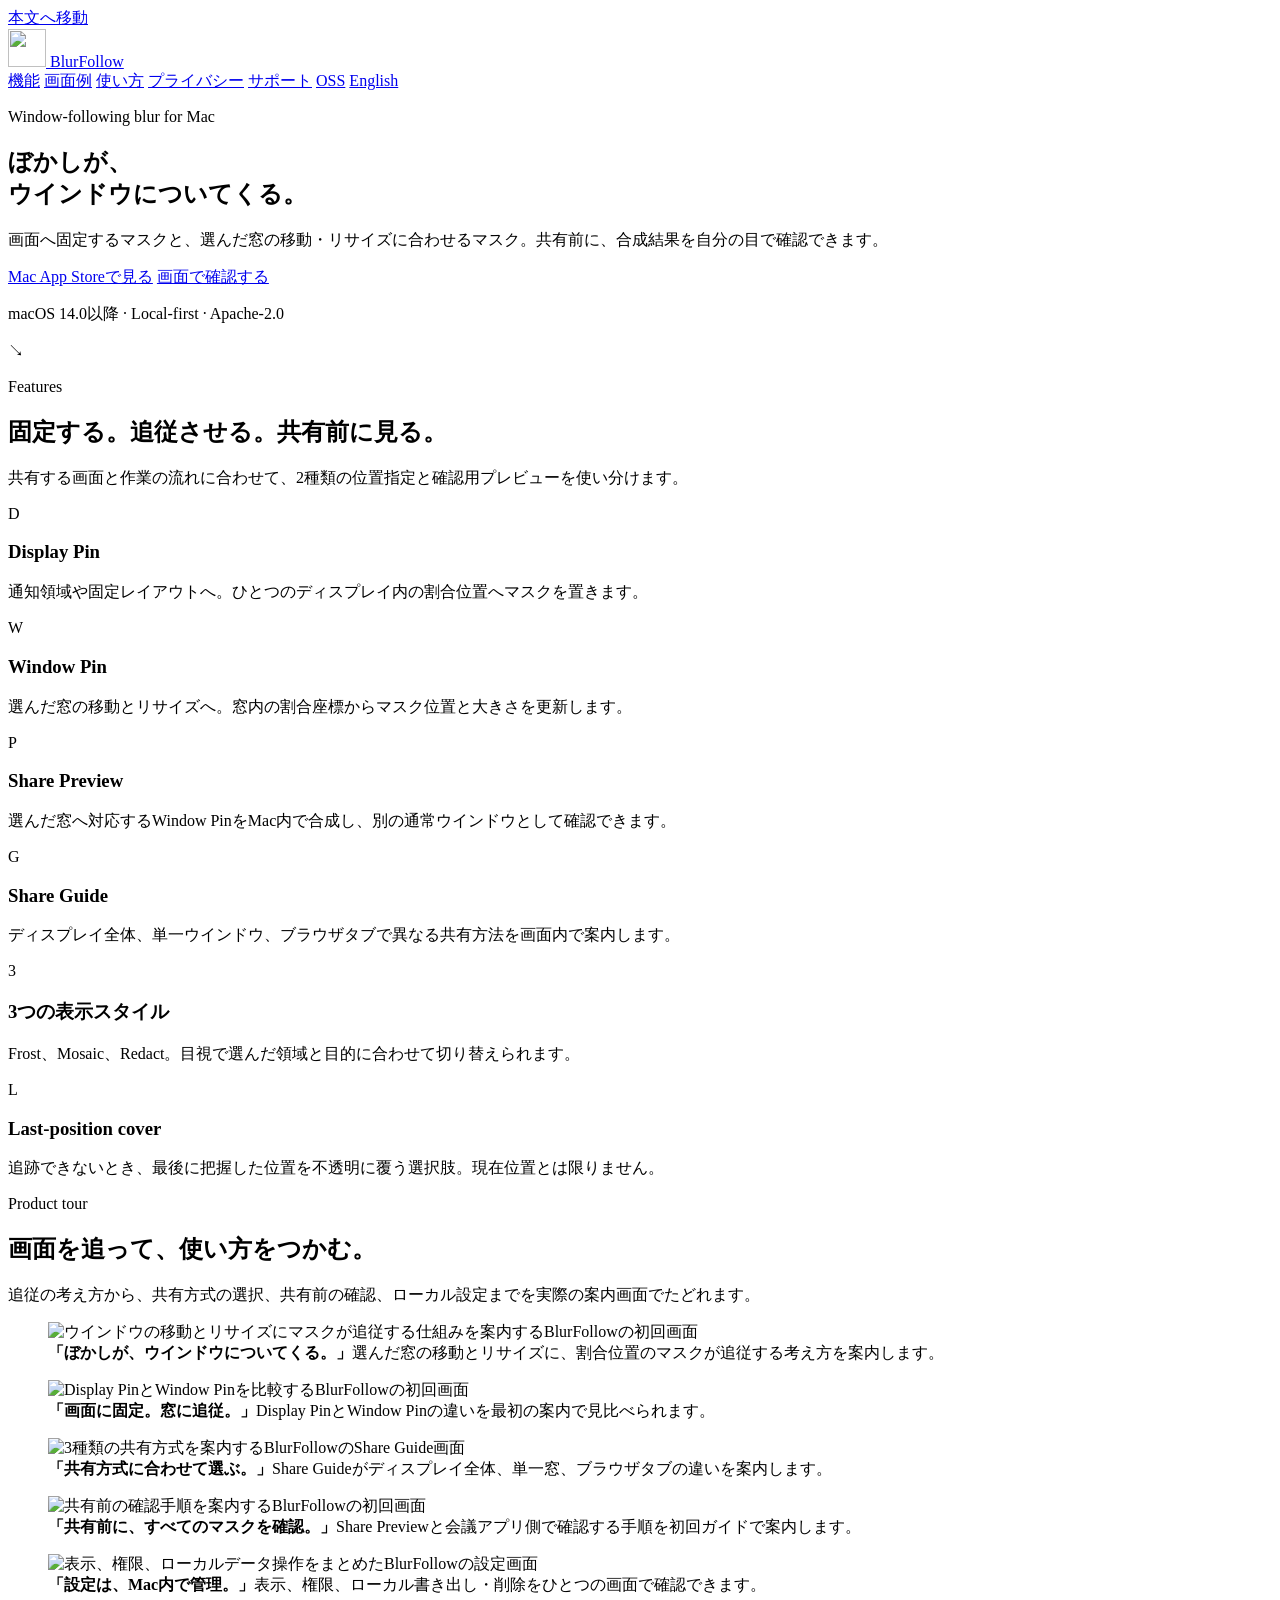
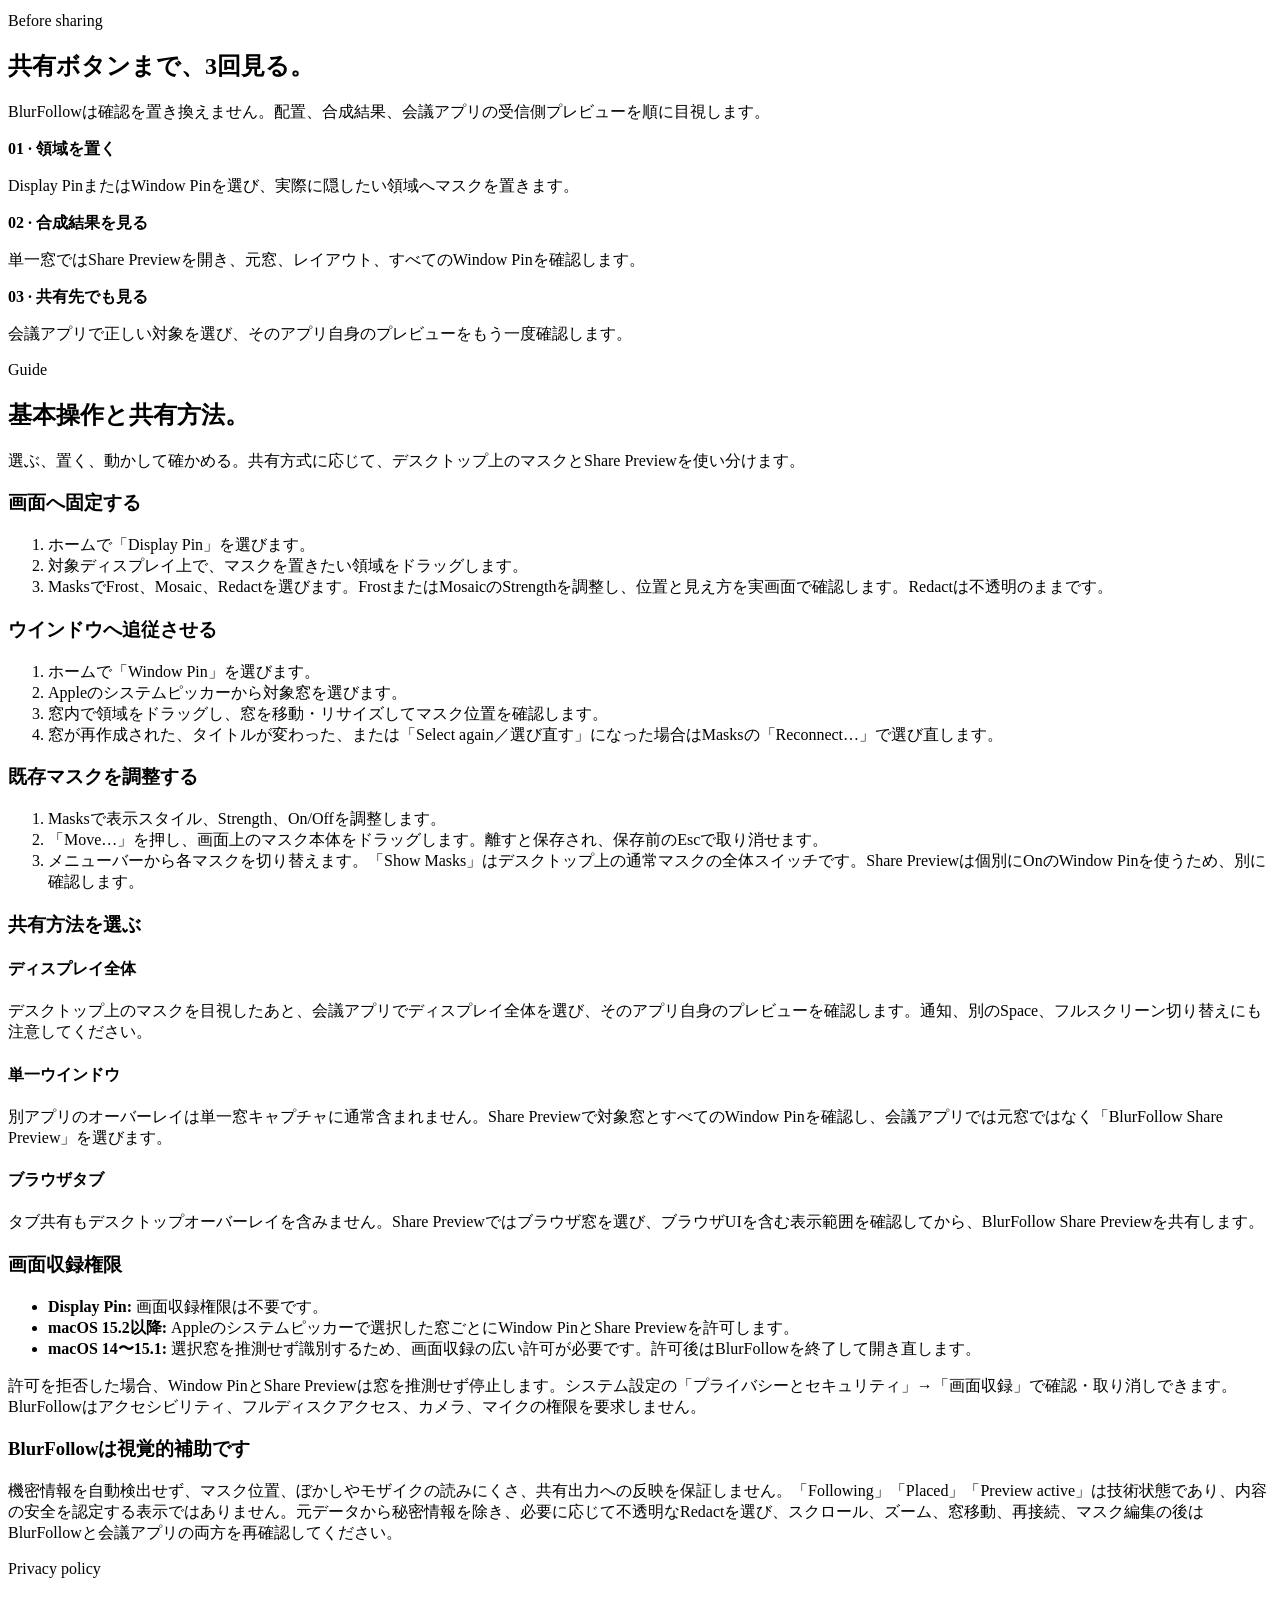
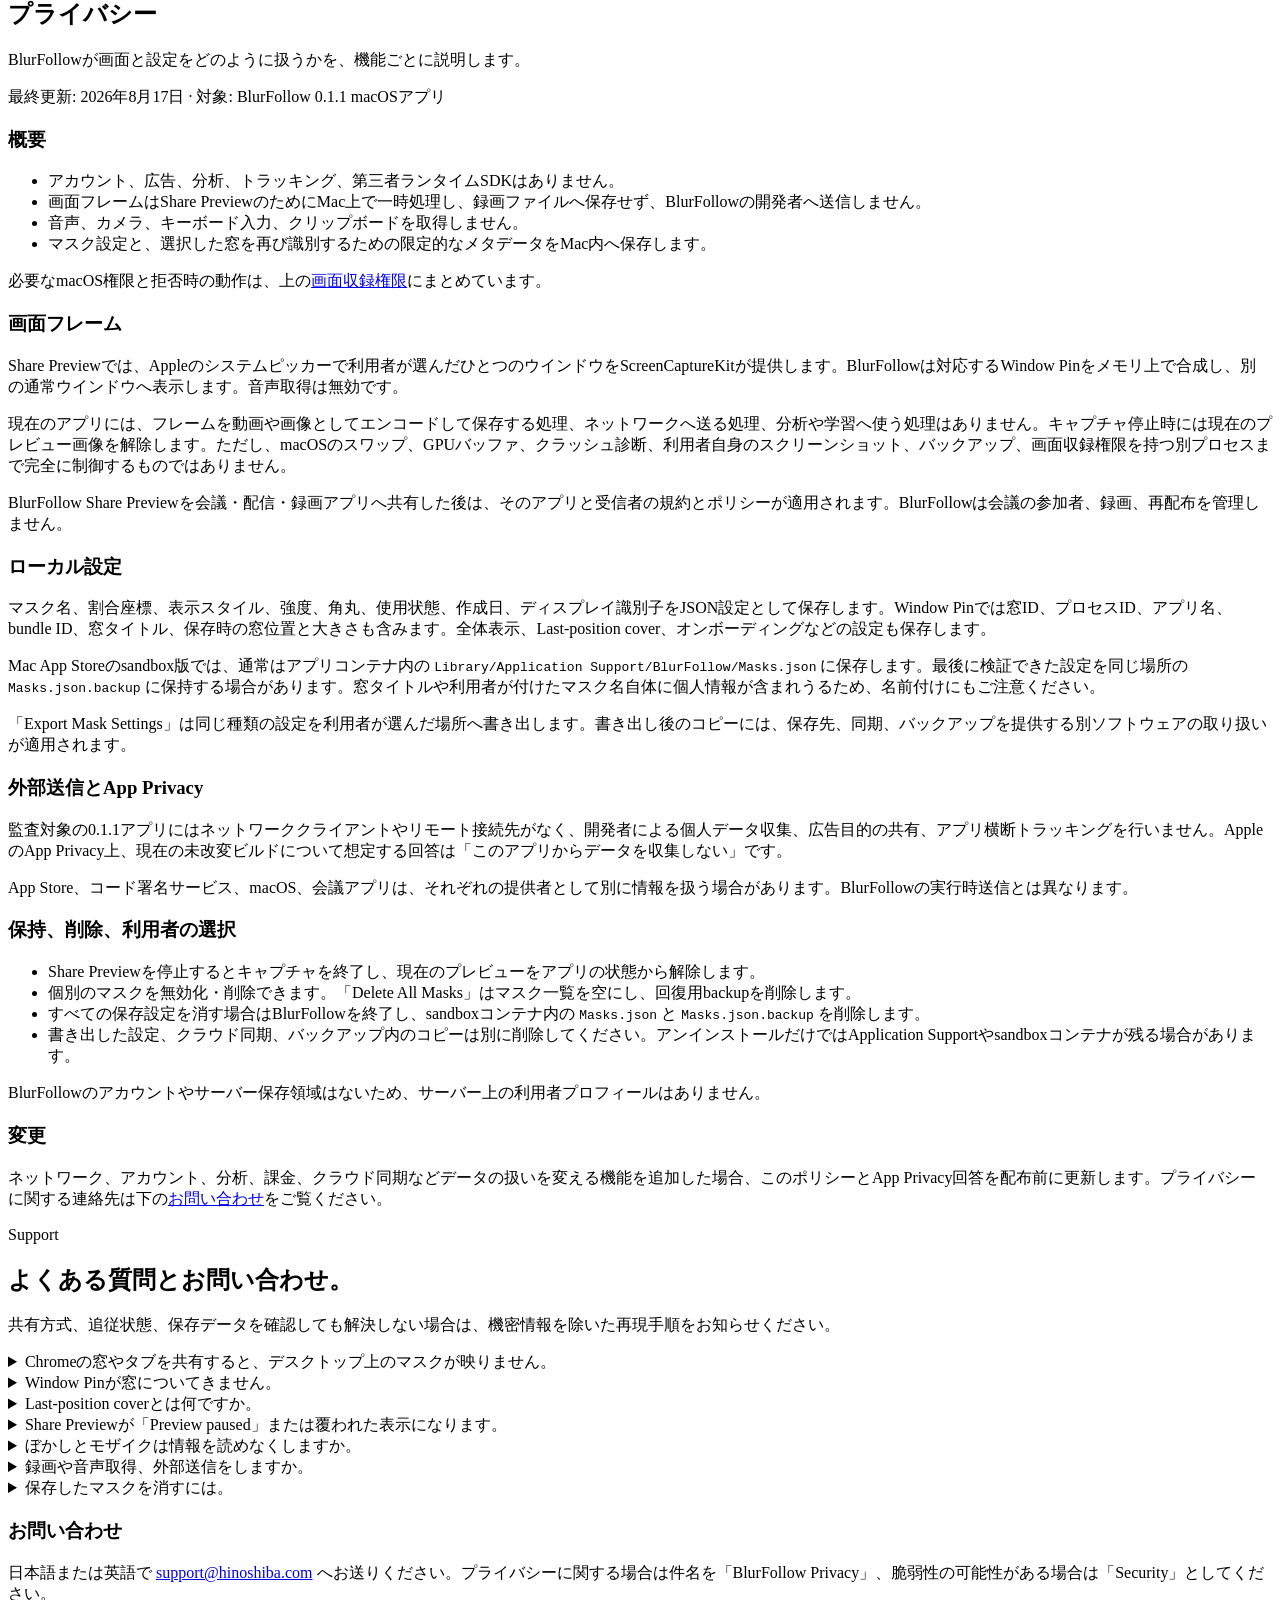
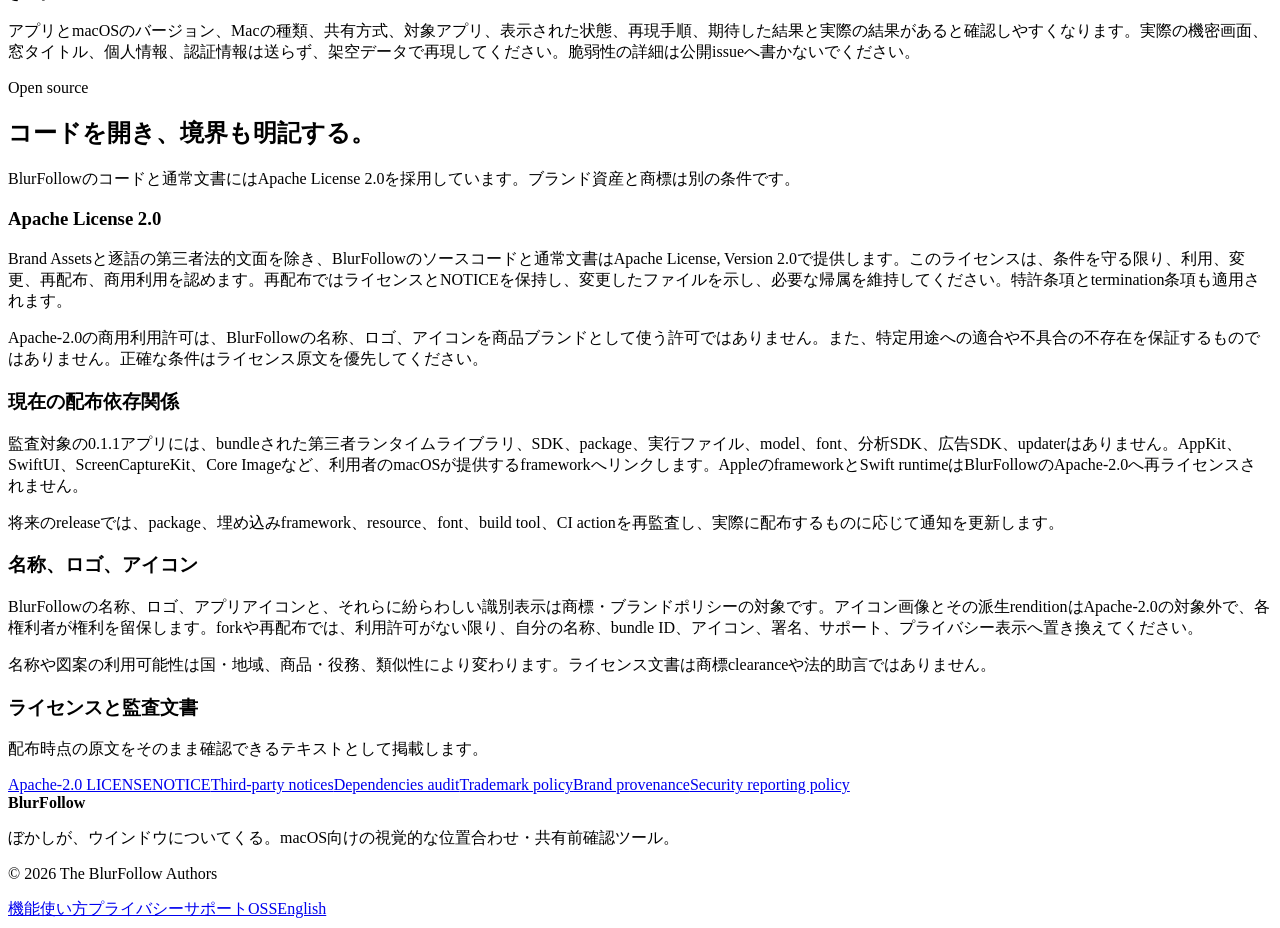
==== commit af3d639f: "Mac App Storeへの導線を追加する" ====
--- a/http_dist/index.html
+++ b/http_dist/index.html
@@ -3,6 +3,7 @@
 <head>
   <meta charset="utf-8">
   <meta name="viewport" content="width=device-width, initial-scale=1">
+  <meta name="apple-itunes-app" content="app-id=6801985073">
   <title>BlurFollow — 機能・使い方・プライバシー・サポート</title>
   <meta name="description" content="ウインドウへ追従するぼかしをMac上に配置。機能、画面例、使い方、プライバシー、サポート、オープンソース情報をまとめて確認できます。">
   <link rel="canonical" href="https://blurfollow.hinoshiba.com/">
@@ -48,8 +49,8 @@
           <h1>ぼかしが、<br>ウインドウについてくる。</h1>
           <p class="lede">画面へ固定するマスクと、選んだ窓の移動・リサイズに合わせるマスク。共有前に、合成結果を自分の目で確認できます。</p>
           <div class="hero-actions">
-            <a class="button" href="#examples">画面で確認する</a>
-            <a class="button secondary" href="#guide">使い方を見る</a>
+            <a class="button" href="https://apps.apple.com/jp/app/blurfollow/id6801985073">Mac App Storeで見る</a>
+            <a class="button secondary" href="#examples">画面で確認する</a>
           </div>
           <p class="compat">macOS 14.0以降 · Local-first · Apache-2.0</p>
         </div>
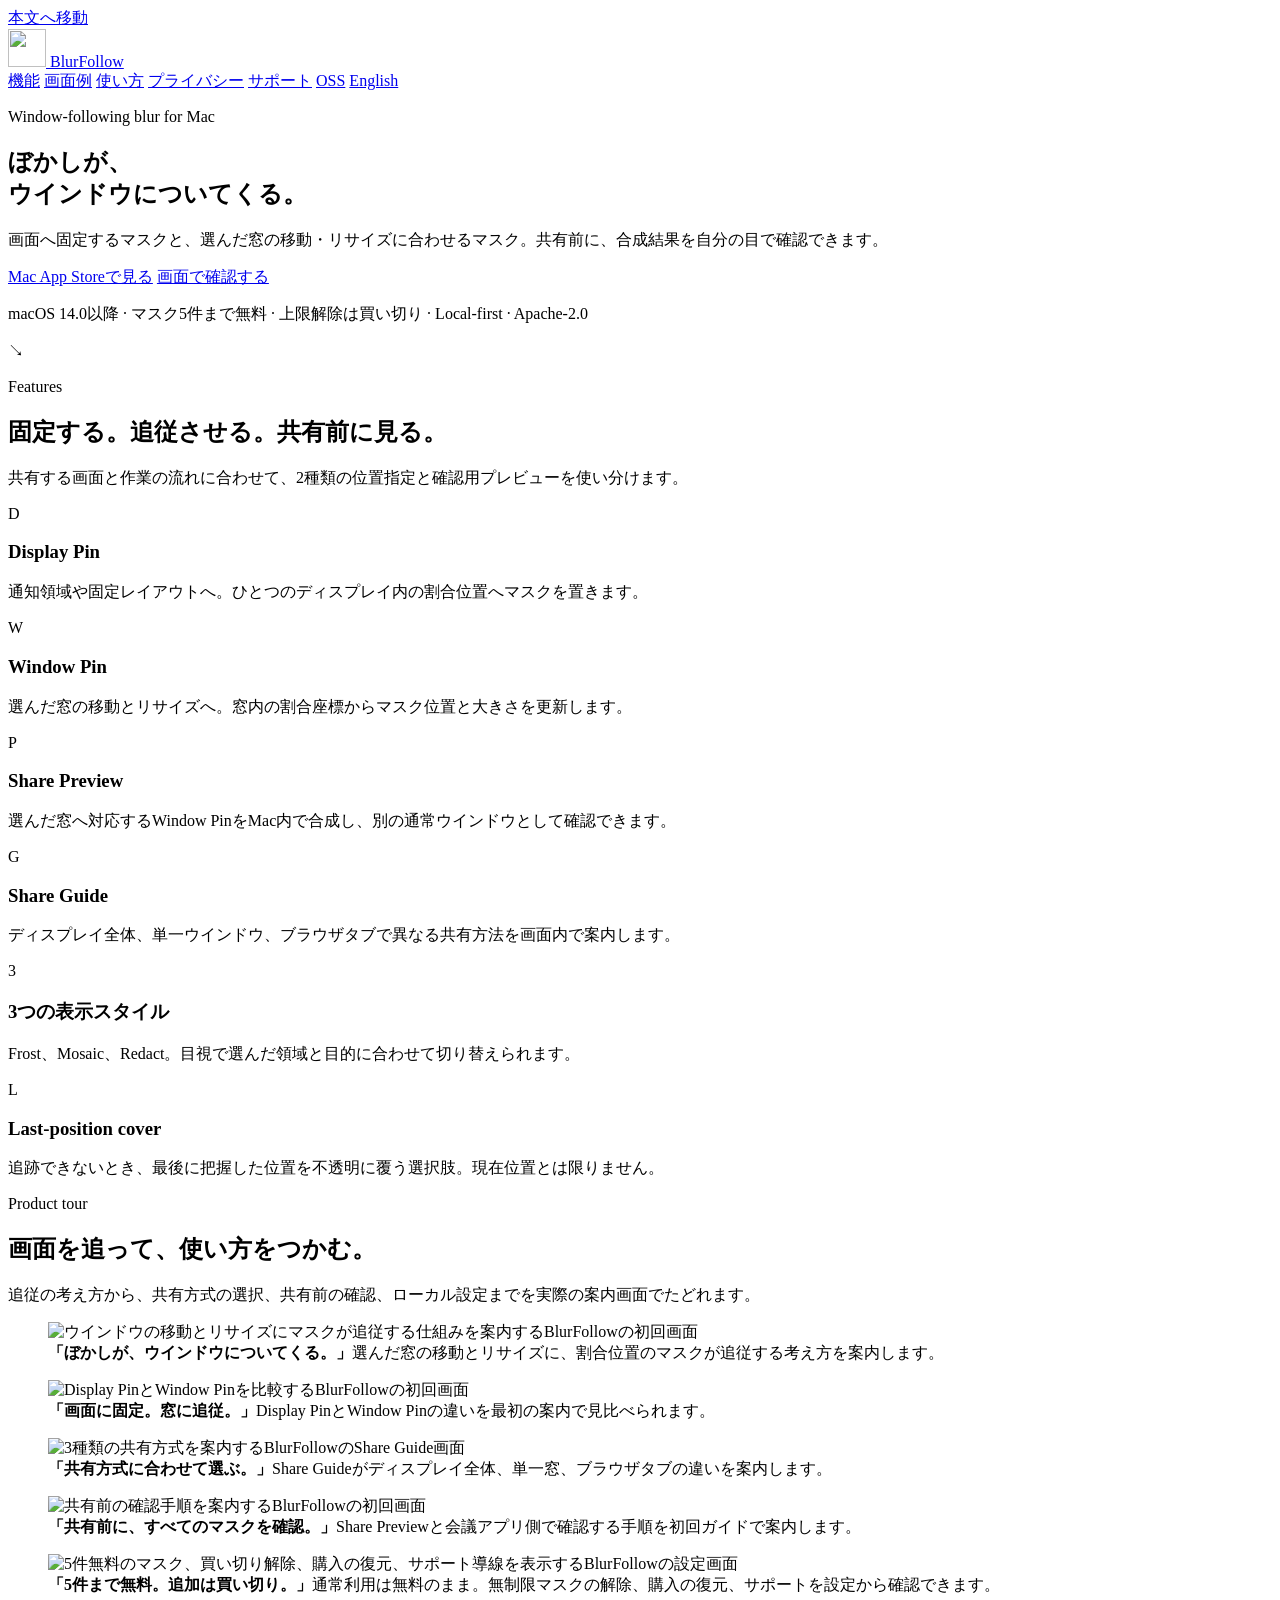
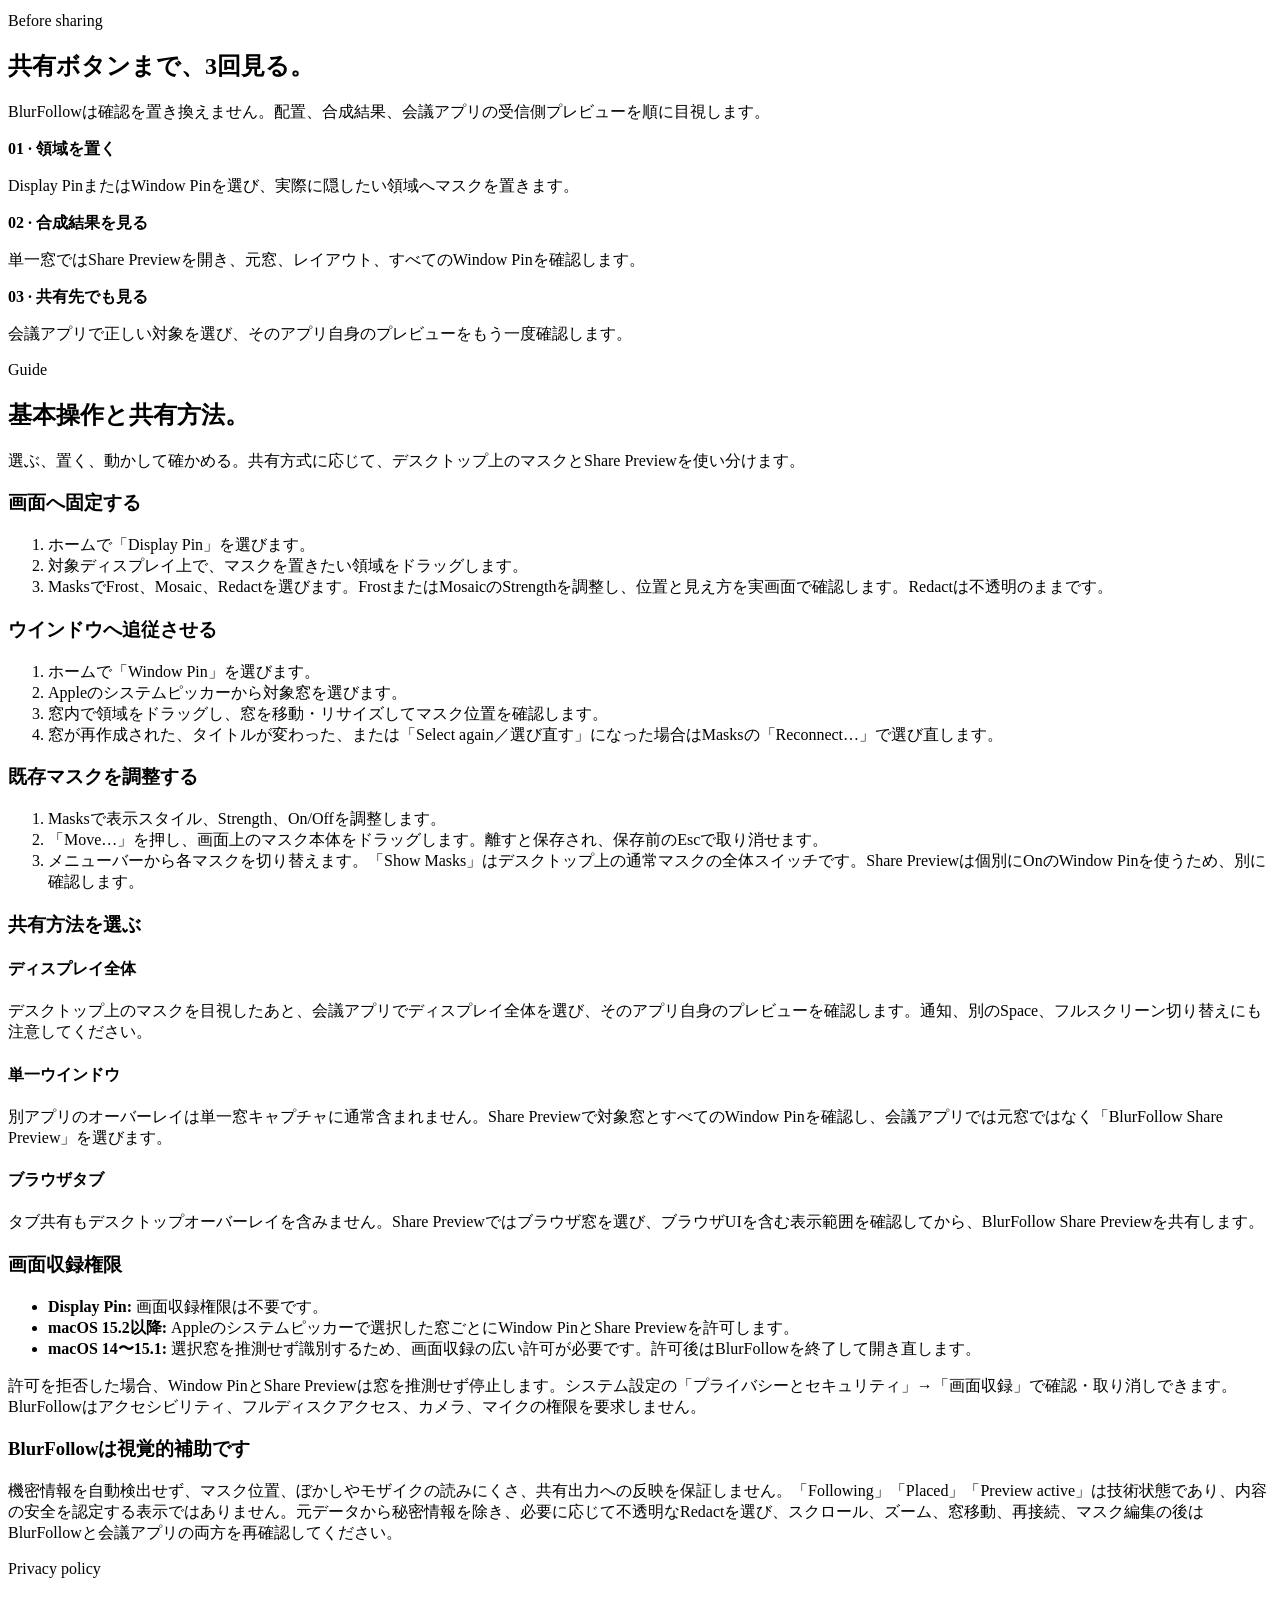
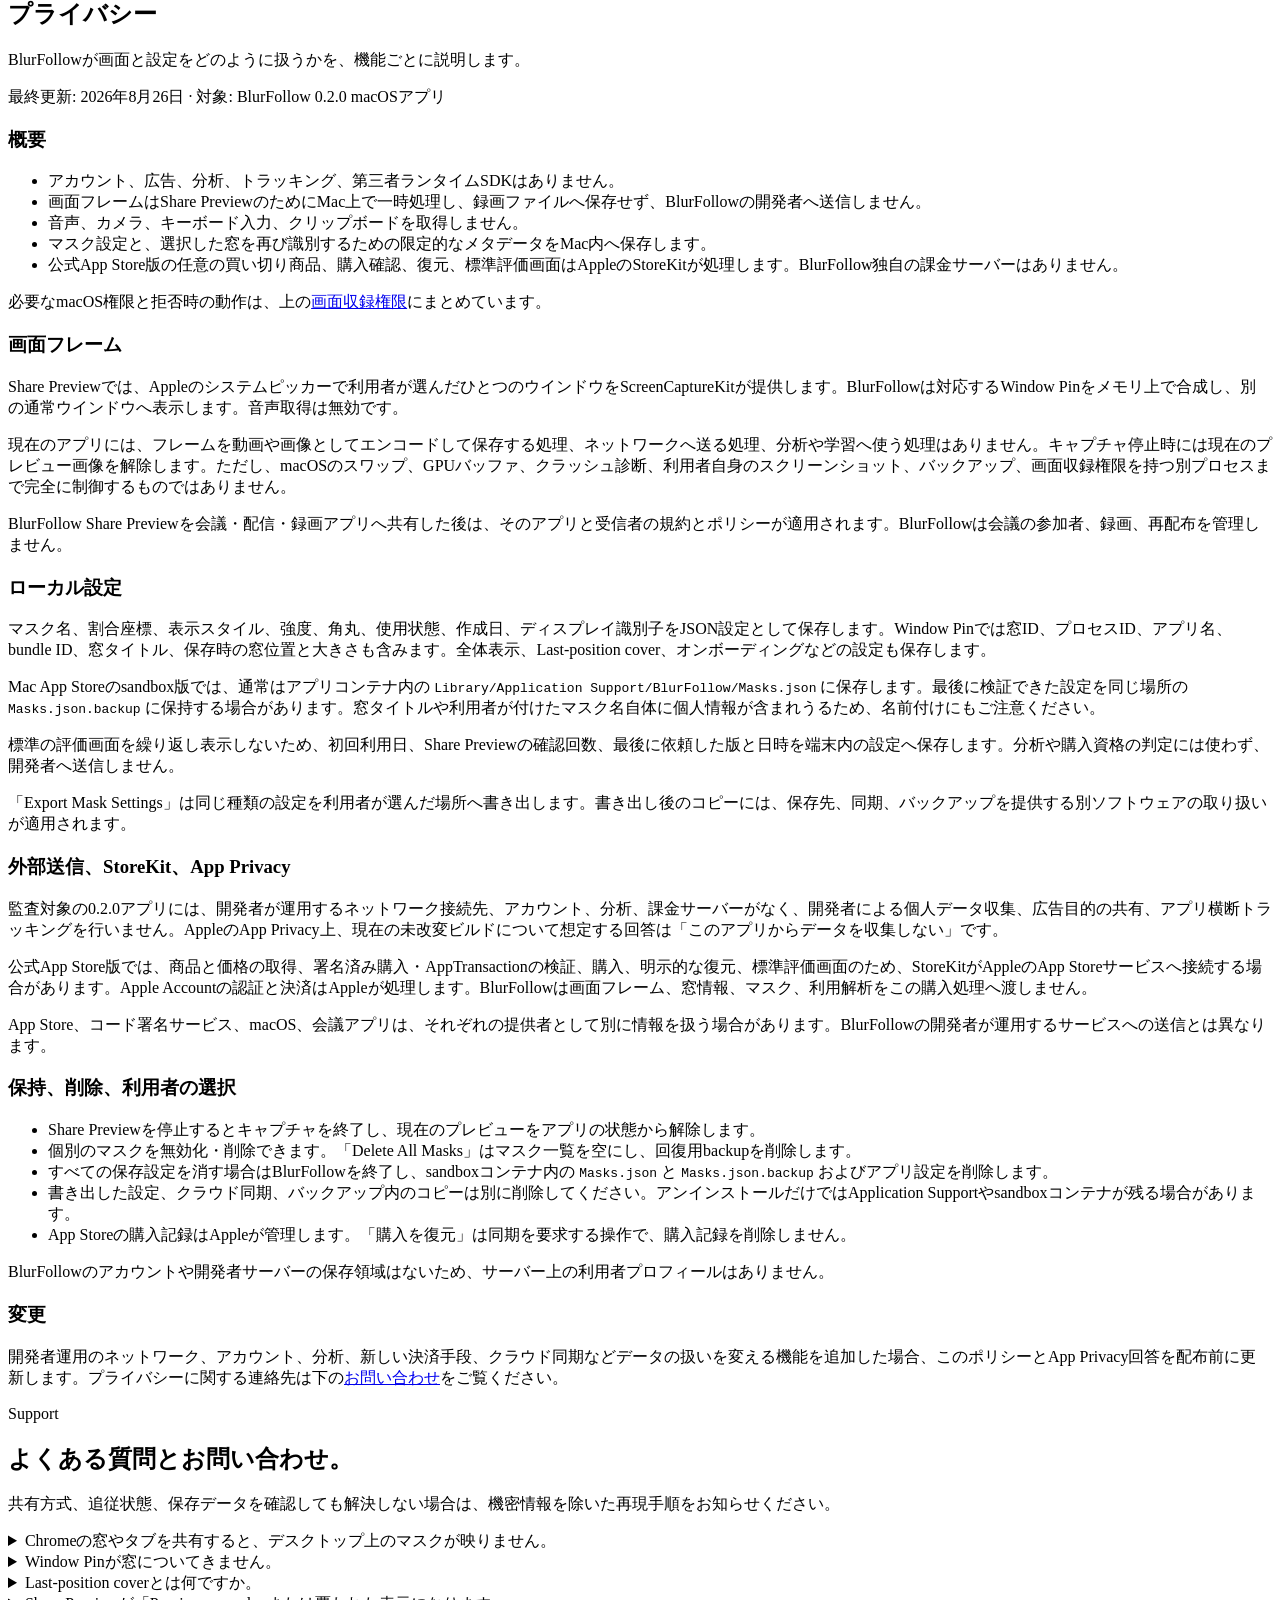
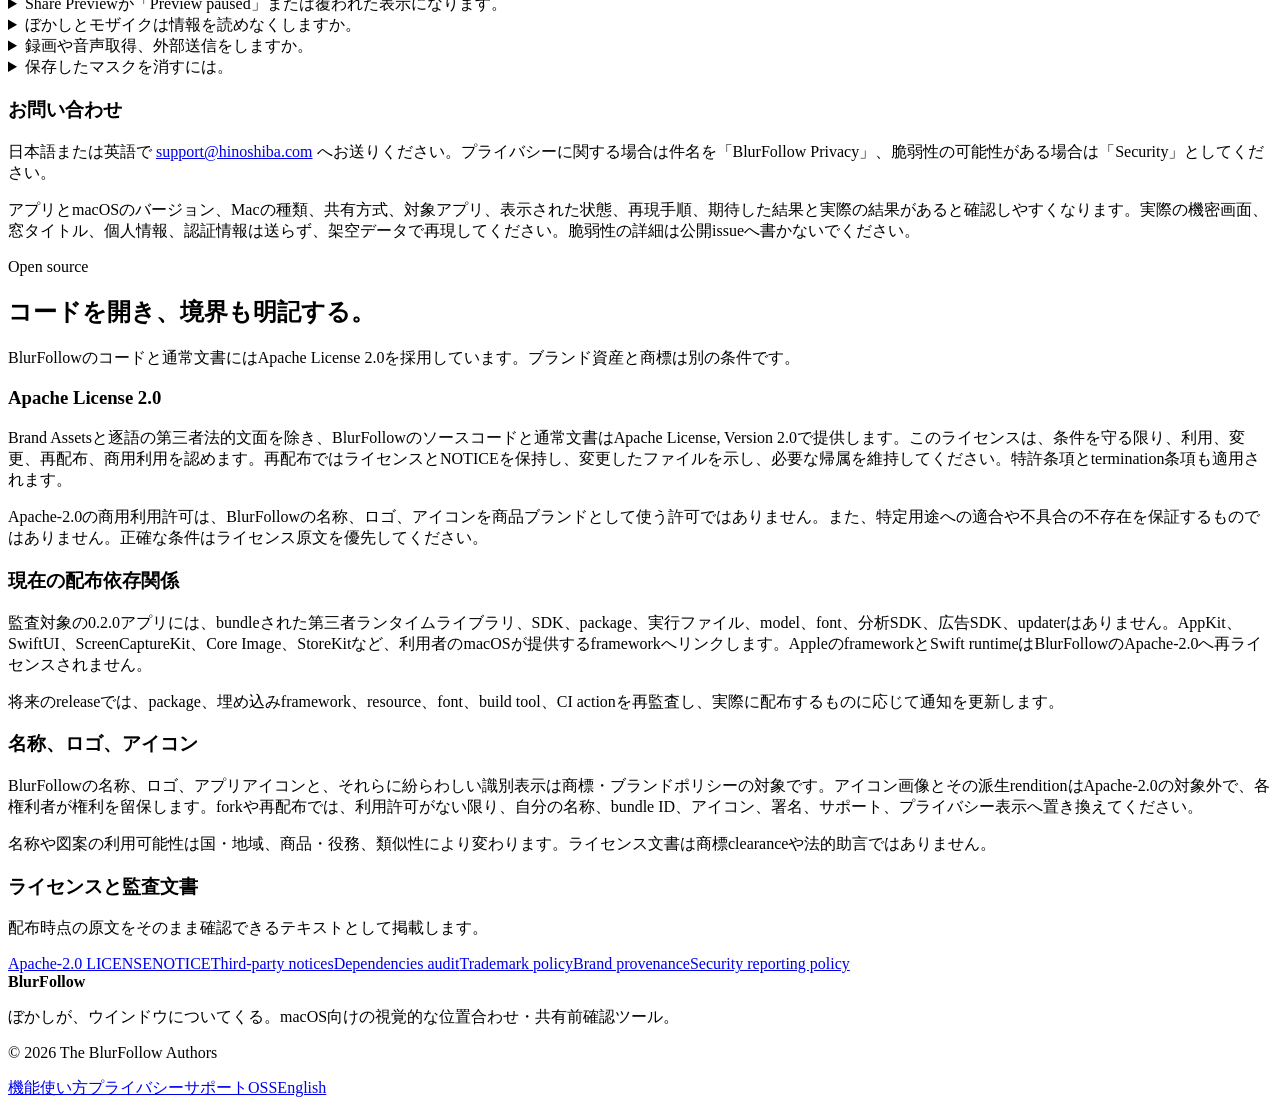
==== commit a246ba33: "アプリ内課金による無制限マスク解除を追加する" ====
--- a/http_dist/index.html
+++ b/http_dist/index.html
@@ -52,7 +52,7 @@
             <a class="button" href="https://apps.apple.com/jp/app/blurfollow/id6801985073">Mac App Storeで見る</a>
             <a class="button secondary" href="#examples">画面で確認する</a>
           </div>
-          <p class="compat">macOS 14.0以降 · Local-first · Apache-2.0</p>
+          <p class="compat">macOS 14.0以降 · マスク5件まで無料 · 上限解除は買い切り · Local-first · Apache-2.0</p>
         </div>
         <div class="product-visual" role="img" aria-label="同じ割合位置のマスクが移動後のウインドウにも合わせて表示される図">
           <div class="mock-window back" aria-hidden="true">
@@ -113,8 +113,8 @@
             <figcaption><strong>「共有前に、すべてのマスクを確認。」</strong>Share Previewと会議アプリ側で確認する手順を初回ガイドで案内します。</figcaption>
           </figure>
           <figure class="screenshot-card">
-            <img src="/assets/screenshots/ja-JP/05-local-controls.png" width="1440" height="900" loading="lazy" alt="表示、権限、ローカルデータ操作をまとめたBlurFollowの設定画面">
-            <figcaption><strong>「設定は、Mac内で管理。」</strong>表示、権限、ローカル書き出し・削除をひとつの画面で確認できます。</figcaption>
+            <img src="/assets/screenshots/ja-JP/05-local-controls.png" width="1440" height="900" loading="lazy" alt="5件無料のマスク、買い切り解除、購入の復元、サポート導線を表示するBlurFollowの設定画面">
+            <figcaption><strong>「5件まで無料。追加は買い切り。」</strong>通常利用は無料のまま。無制限マスクの解除、購入の復元、サポートを設定から確認できます。</figcaption>
           </figure>
         </div>
       </div>
@@ -167,15 +167,15 @@
     <section class="section section-tint" id="privacy">
       <div class="container">
         <div class="section-heading">
-          <p class="eyebrow">Privacy policy</p><h2>プライバシー</h2><p class="section-intro">BlurFollowが画面と設定をどのように扱うかを、機能ごとに説明します。</p><p class="meta-line">最終更新: 2026年8月17日 · 対象: BlurFollow 0.1.1 macOSアプリ</p>
+          <p class="eyebrow">Privacy policy</p><h2>プライバシー</h2><p class="section-intro">BlurFollowが画面と設定をどのように扱うかを、機能ごとに説明します。</p><p class="meta-line">最終更新: 2026年8月26日 · 対象: BlurFollow 0.2.0 macOSアプリ</p>
         </div>
         <article class="prose prose-wide">
-          <section id="privacy-summary"><h3>概要</h3><ul><li>アカウント、広告、分析、トラッキング、第三者ランタイムSDKはありません。</li><li>画面フレームはShare PreviewのためにMac上で一時処理し、録画ファイルへ保存せず、BlurFollowの開発者へ送信しません。</li><li>音声、カメラ、キーボード入力、クリップボードを取得しません。</li><li>マスク設定と、選択した窓を再び識別するための限定的なメタデータをMac内へ保存します。</li></ul><p>必要なmacOS権限と拒否時の動作は、上の<a href="#permissions">画面収録権限</a>にまとめています。</p></section>
+          <section id="privacy-summary"><h3>概要</h3><ul><li>アカウント、広告、分析、トラッキング、第三者ランタイムSDKはありません。</li><li>画面フレームはShare PreviewのためにMac上で一時処理し、録画ファイルへ保存せず、BlurFollowの開発者へ送信しません。</li><li>音声、カメラ、キーボード入力、クリップボードを取得しません。</li><li>マスク設定と、選択した窓を再び識別するための限定的なメタデータをMac内へ保存します。</li><li>公式App Store版の任意の買い切り商品、購入確認、復元、標準評価画面はAppleのStoreKitが処理します。BlurFollow独自の課金サーバーはありません。</li></ul><p>必要なmacOS権限と拒否時の動作は、上の<a href="#permissions">画面収録権限</a>にまとめています。</p></section>
           <section id="screen"><h3>画面フレーム</h3><p>Share Previewでは、Appleのシステムピッカーで利用者が選んだひとつのウインドウをScreenCaptureKitが提供します。BlurFollowは対応するWindow Pinをメモリ上で合成し、別の通常ウインドウへ表示します。音声取得は無効です。</p><p>現在のアプリには、フレームを動画や画像としてエンコードして保存する処理、ネットワークへ送る処理、分析や学習へ使う処理はありません。キャプチャ停止時には現在のプレビュー画像を解除します。ただし、macOSのスワップ、GPUバッファ、クラッシュ診断、利用者自身のスクリーンショット、バックアップ、画面収録権限を持つ別プロセスまで完全に制御するものではありません。</p><p>BlurFollow Share Previewを会議・配信・録画アプリへ共有した後は、そのアプリと受信者の規約とポリシーが適用されます。BlurFollowは会議の参加者、録画、再配布を管理しません。</p></section>
-          <section id="local"><h3>ローカル設定</h3><p>マスク名、割合座標、表示スタイル、強度、角丸、使用状態、作成日、ディスプレイ識別子をJSON設定として保存します。Window Pinでは窓ID、プロセスID、アプリ名、bundle ID、窓タイトル、保存時の窓位置と大きさも含みます。全体表示、Last-position cover、オンボーディングなどの設定も保存します。</p><p>Mac App Storeのsandbox版では、通常はアプリコンテナ内の <code>Library/Application Support/BlurFollow/Masks.json</code> に保存します。最後に検証できた設定を同じ場所の <code>Masks.json.backup</code> に保持する場合があります。窓タイトルや利用者が付けたマスク名自体に個人情報が含まれうるため、名前付けにもご注意ください。</p><p>「Export Mask Settings」は同じ種類の設定を利用者が選んだ場所へ書き出します。書き出し後のコピーには、保存先、同期、バックアップを提供する別ソフトウェアの取り扱いが適用されます。</p></section>
-          <section id="network"><h3>外部送信とApp Privacy</h3><p>監査対象の0.1.1アプリにはネットワーククライアントやリモート接続先がなく、開発者による個人データ収集、広告目的の共有、アプリ横断トラッキングを行いません。AppleのApp Privacy上、現在の未改変ビルドについて想定する回答は「このアプリからデータを収集しない」です。</p><p>App Store、コード署名サービス、macOS、会議アプリは、それぞれの提供者として別に情報を扱う場合があります。BlurFollowの実行時送信とは異なります。</p></section>
-          <section id="choices"><h3>保持、削除、利用者の選択</h3><ul><li>Share Previewを停止するとキャプチャを終了し、現在のプレビューをアプリの状態から解除します。</li><li>個別のマスクを無効化・削除できます。「Delete All Masks」はマスク一覧を空にし、回復用backupを削除します。</li><li>すべての保存設定を消す場合はBlurFollowを終了し、sandboxコンテナ内の <code>Masks.json</code> と <code>Masks.json.backup</code> を削除します。</li><li>書き出した設定、クラウド同期、バックアップ内のコピーは別に削除してください。アンインストールだけではApplication Supportやsandboxコンテナが残る場合があります。</li></ul><p>BlurFollowのアカウントやサーバー保存領域はないため、サーバー上の利用者プロフィールはありません。</p></section>
-          <section id="privacy-changes"><h3>変更</h3><p>ネットワーク、アカウント、分析、課金、クラウド同期などデータの扱いを変える機能を追加した場合、このポリシーとApp Privacy回答を配布前に更新します。プライバシーに関する連絡先は下の<a href="#contact">お問い合わせ</a>をご覧ください。</p></section>
+          <section id="local"><h3>ローカル設定</h3><p>マスク名、割合座標、表示スタイル、強度、角丸、使用状態、作成日、ディスプレイ識別子をJSON設定として保存します。Window Pinでは窓ID、プロセスID、アプリ名、bundle ID、窓タイトル、保存時の窓位置と大きさも含みます。全体表示、Last-position cover、オンボーディングなどの設定も保存します。</p><p>Mac App Storeのsandbox版では、通常はアプリコンテナ内の <code>Library/Application Support/BlurFollow/Masks.json</code> に保存します。最後に検証できた設定を同じ場所の <code>Masks.json.backup</code> に保持する場合があります。窓タイトルや利用者が付けたマスク名自体に個人情報が含まれうるため、名前付けにもご注意ください。</p><p>標準の評価画面を繰り返し表示しないため、初回利用日、Share Previewの確認回数、最後に依頼した版と日時を端末内の設定へ保存します。分析や購入資格の判定には使わず、開発者へ送信しません。</p><p>「Export Mask Settings」は同じ種類の設定を利用者が選んだ場所へ書き出します。書き出し後のコピーには、保存先、同期、バックアップを提供する別ソフトウェアの取り扱いが適用されます。</p></section>
+          <section id="network"><h3>外部送信、StoreKit、App Privacy</h3><p>監査対象の0.2.0アプリには、開発者が運用するネットワーク接続先、アカウント、分析、課金サーバーがなく、開発者による個人データ収集、広告目的の共有、アプリ横断トラッキングを行いません。AppleのApp Privacy上、現在の未改変ビルドについて想定する回答は「このアプリからデータを収集しない」です。</p><p>公式App Store版では、商品と価格の取得、署名済み購入・AppTransactionの検証、購入、明示的な復元、標準評価画面のため、StoreKitがAppleのApp Storeサービスへ接続する場合があります。Apple Accountの認証と決済はAppleが処理します。BlurFollowは画面フレーム、窓情報、マスク、利用解析をこの購入処理へ渡しません。</p><p>App Store、コード署名サービス、macOS、会議アプリは、それぞれの提供者として別に情報を扱う場合があります。BlurFollowの開発者が運用するサービスへの送信とは異なります。</p></section>
+          <section id="choices"><h3>保持、削除、利用者の選択</h3><ul><li>Share Previewを停止するとキャプチャを終了し、現在のプレビューをアプリの状態から解除します。</li><li>個別のマスクを無効化・削除できます。「Delete All Masks」はマスク一覧を空にし、回復用backupを削除します。</li><li>すべての保存設定を消す場合はBlurFollowを終了し、sandboxコンテナ内の <code>Masks.json</code> と <code>Masks.json.backup</code> およびアプリ設定を削除します。</li><li>書き出した設定、クラウド同期、バックアップ内のコピーは別に削除してください。アンインストールだけではApplication Supportやsandboxコンテナが残る場合があります。</li><li>App Storeの購入記録はAppleが管理します。「購入を復元」は同期を要求する操作で、購入記録を削除しません。</li></ul><p>BlurFollowのアカウントや開発者サーバーの保存領域はないため、サーバー上の利用者プロフィールはありません。</p></section>
+          <section id="privacy-changes"><h3>変更</h3><p>開発者運用のネットワーク、アカウント、分析、新しい決済手段、クラウド同期などデータの扱いを変える機能を追加した場合、このポリシーとApp Privacy回答を配布前に更新します。プライバシーに関する連絡先は下の<a href="#contact">お問い合わせ</a>をご覧ください。</p></section>
         </article>
       </div>
     </section>
@@ -189,7 +189,7 @@
           <details><summary>Last-position coverとは何ですか。</summary><div class="faq-answer"><p>窓位置を取得できなくなったとき、BlurFollowが最後に利用できた位置を不透明に覆う表示です。移動後の現在位置とは限らず、再接続や共有先確認の代わりにはなりません。</p></div></details>
           <details><summary>Share Previewが「Preview paused」または覆われた表示になります。</summary><div class="faq-answer"><p>対応するWindow Pinがない、窓の識別やフレームを検証できない、設定の復旧確認が必要、またはキャプチャが停止した場合に通常の合成結果を表示しない状態です。画面の理由表示に従い、Window Pinの追加・再接続・設定確認・対象窓の再選択を行ってください。</p></div></details>
           <details><summary>ぼかしとモザイクは情報を読めなくしますか。</summary><div class="faq-answer"><p>読みにくく見せますが、元情報の推測や復元が不可能になるとは限りません。可能なら元データから秘密情報を除き、不透明なRedactも検討してください。詳しくは<a href="#limitations">視覚的補助としての制約</a>をご覧ください。</p></div></details>
-          <details><summary>録画や音声取得、外部送信をしますか。</summary><div class="faq-answer"><p>現在の0.1.1は音声を取得せず、画面フレームを録画ファイルへ保存せず、開発者へ送信しません。詳しくは<a href="#privacy">プライバシー</a>をご覧ください。</p></div></details>
+          <details><summary>録画や音声取得、外部送信をしますか。</summary><div class="faq-answer"><p>現在の0.2.0は音声を取得せず、画面フレームを録画ファイルへ保存せず、開発者へ送信しません。公式版では購入処理のためApple StoreKitがApp Storeへ接続する場合があります。詳しくは<a href="#privacy">プライバシー</a>をご覧ください。</p></div></details>
           <details><summary>保存したマスクを消すには。</summary><div class="faq-answer"><p>Masksで個別に削除するか、「Delete All Masks」を使います。すべての保存設定と書き出したコピーの削除方法は<a href="#choices">保持、削除、利用者の選択</a>にまとめています。</p></div></details>
         </div>
         <div class="contact-card content-block prose-wide" id="contact"><h3>お問い合わせ</h3><p>日本語または英語で <a href="mailto:support@hinoshiba.com?subject=BlurFollow%20Support">support@hinoshiba.com</a> へお送りください。プライバシーに関する場合は件名を「BlurFollow Privacy」、脆弱性の可能性がある場合は「Security」としてください。</p><p>アプリとmacOSのバージョン、Macの種類、共有方式、対象アプリ、表示された状態、再現手順、期待した結果と実際の結果があると確認しやすくなります。実際の機密画面、窓タイトル、個人情報、認証情報は送らず、架空データで再現してください。脆弱性の詳細は公開issueへ書かないでください。</p></div>
@@ -201,7 +201,7 @@
         <div class="section-heading"><p class="eyebrow">Open source</p><h2>コードを開き、境界も明記する。</h2><p class="section-intro">BlurFollowのコードと通常文書にはApache License 2.0を採用しています。ブランド資産と商標は別の条件です。</p></div>
         <article class="prose prose-wide">
           <section id="license"><h3>Apache License 2.0</h3><p>Brand Assetsと逐語の第三者法的文面を除き、BlurFollowのソースコードと通常文書はApache License, Version 2.0で提供します。このライセンスは、条件を守る限り、利用、変更、再配布、商用利用を認めます。再配布ではライセンスとNOTICEを保持し、変更したファイルを示し、必要な帰属を維持してください。特許条項とtermination条項も適用されます。</p><p>Apache-2.0の商用利用許可は、BlurFollowの名称、ロゴ、アイコンを商品ブランドとして使う許可ではありません。また、特定用途への適合や不具合の不存在を保証するものではありません。正確な条件はライセンス原文を優先してください。</p></section>
-          <section id="dependencies"><h3>現在の配布依存関係</h3><p>監査対象の0.1.1アプリには、bundleされた第三者ランタイムライブラリ、SDK、package、実行ファイル、model、font、分析SDK、広告SDK、updaterはありません。AppKit、SwiftUI、ScreenCaptureKit、Core Imageなど、利用者のmacOSが提供するframeworkへリンクします。AppleのframeworkとSwift runtimeはBlurFollowのApache-2.0へ再ライセンスされません。</p><p>将来のreleaseでは、package、埋め込みframework、resource、font、build tool、CI actionを再監査し、実際に配布するものに応じて通知を更新します。</p></section>
+          <section id="dependencies"><h3>現在の配布依存関係</h3><p>監査対象の0.2.0アプリには、bundleされた第三者ランタイムライブラリ、SDK、package、実行ファイル、model、font、分析SDK、広告SDK、updaterはありません。AppKit、SwiftUI、ScreenCaptureKit、Core Image、StoreKitなど、利用者のmacOSが提供するframeworkへリンクします。AppleのframeworkとSwift runtimeはBlurFollowのApache-2.0へ再ライセンスされません。</p><p>将来のreleaseでは、package、埋め込みframework、resource、font、build tool、CI actionを再監査し、実際に配布するものに応じて通知を更新します。</p></section>
           <section id="brand"><h3>名称、ロゴ、アイコン</h3><p>BlurFollowの名称、ロゴ、アプリアイコンと、それらに紛らわしい識別表示は商標・ブランドポリシーの対象です。アイコン画像とその派生renditionはApache-2.0の対象外で、各権利者が権利を留保します。forkや再配布では、利用許可がない限り、自分の名称、bundle ID、アイコン、署名、サポート、プライバシー表示へ置き換えてください。</p><p>名称や図案の利用可能性は国・地域、商品・役務、類似性により変わります。ライセンス文書は商標clearanceや法的助言ではありません。</p></section>
           <section id="documents"><h3>ライセンスと監査文書</h3><p>配布時点の原文をそのまま確認できるテキストとして掲載します。</p><div class="download-list"><a class="download-link" href="/oss/LICENSE">Apache-2.0 LICENSE</a><a class="download-link" href="/oss/NOTICE">NOTICE</a><a class="download-link" href="/oss/THIRD_PARTY_NOTICES.md">Third-party notices</a><a class="download-link" href="/oss/DEPENDENCIES.md">Dependencies audit</a><a class="download-link" href="/oss/TRADEMARKS.md">Trademark policy</a><a class="download-link" href="/oss/Brand/PROVENANCE.md">Brand provenance</a><a class="download-link" href="/oss/SECURITY.md">Security reporting policy</a></div></section>
         </article>
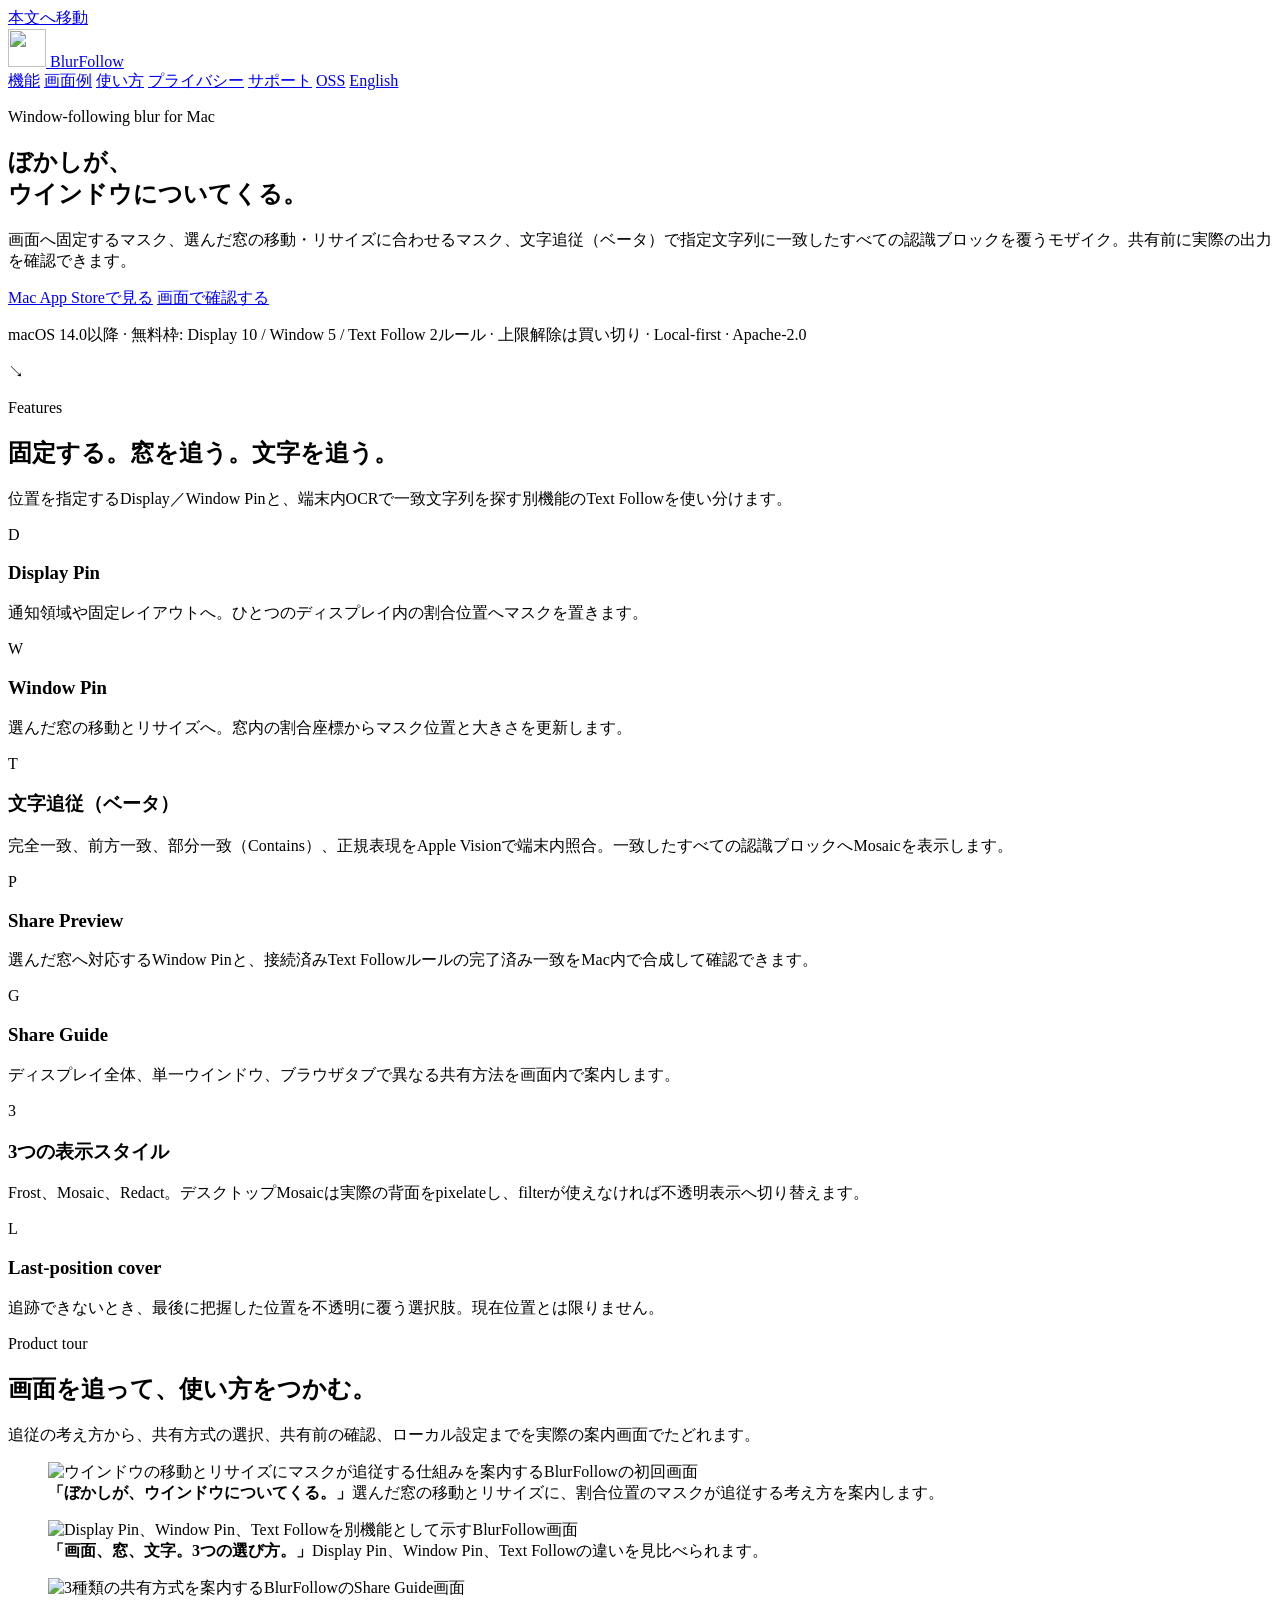
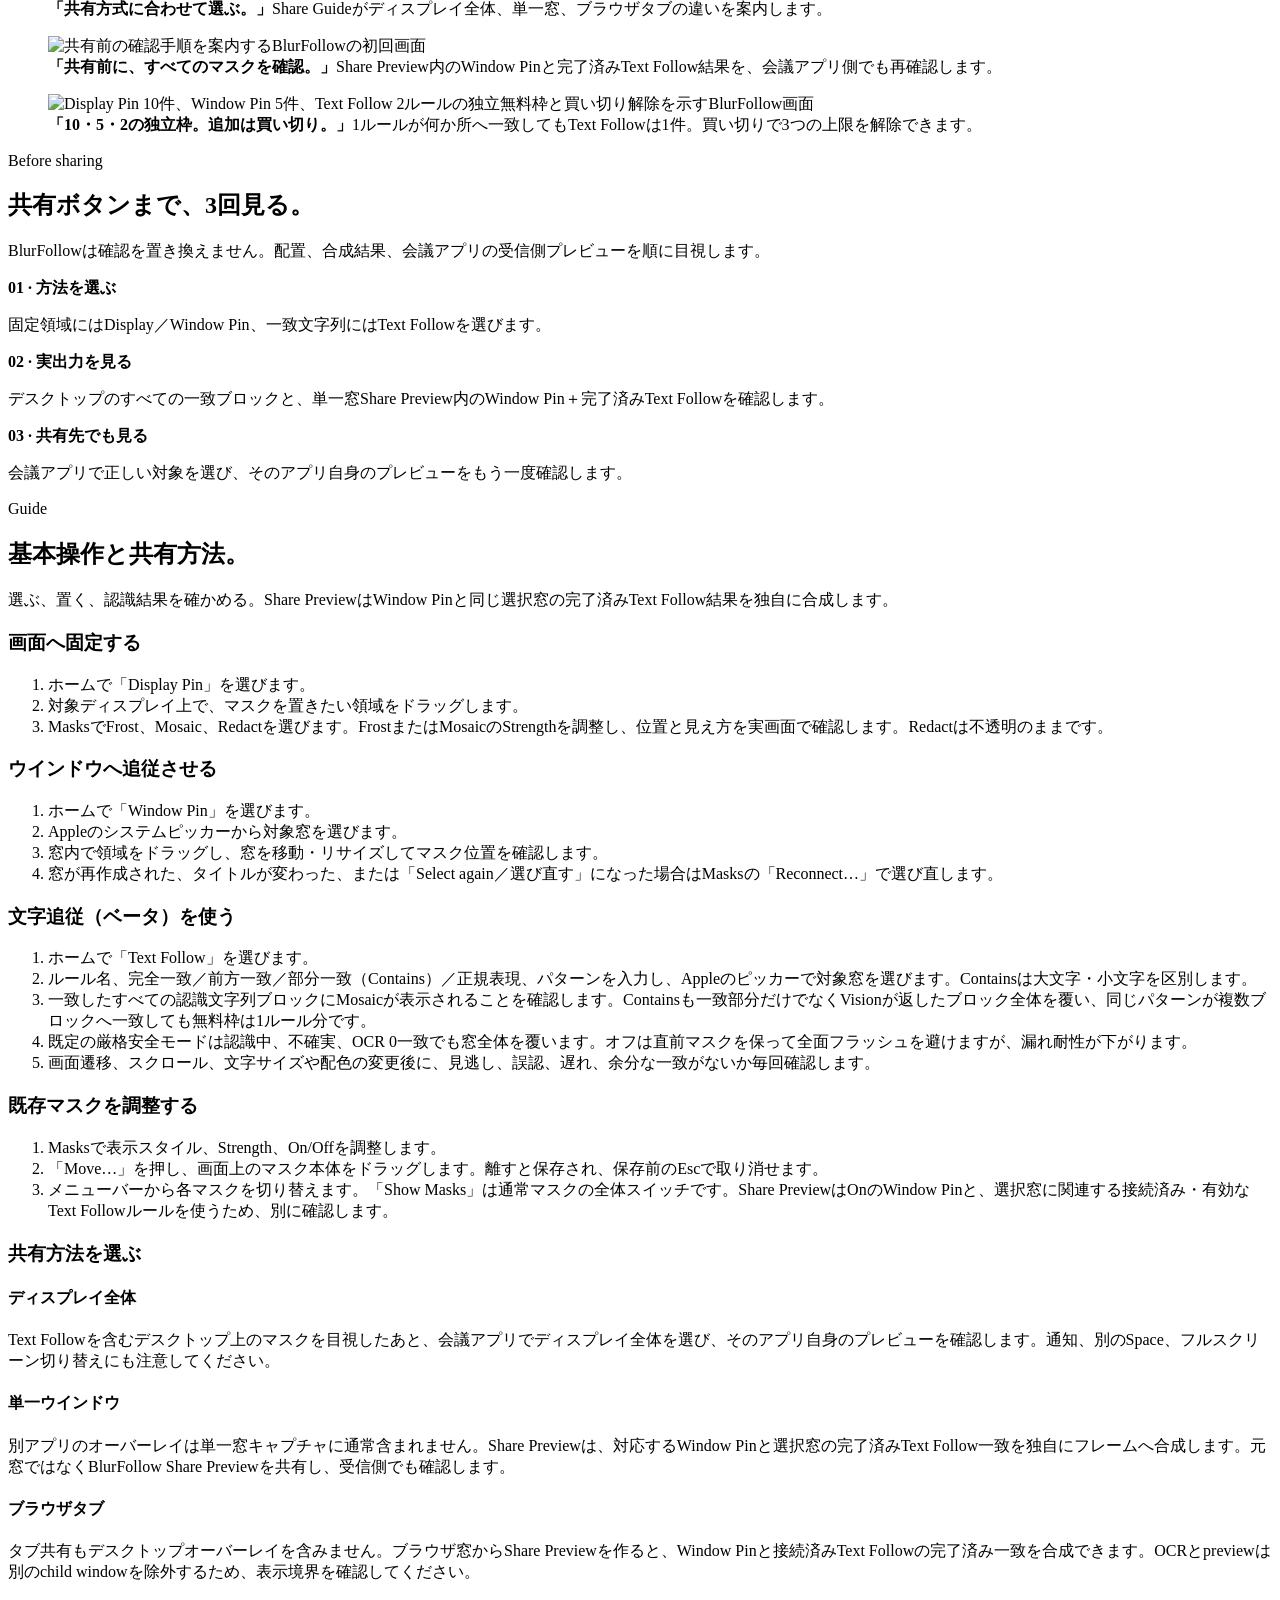
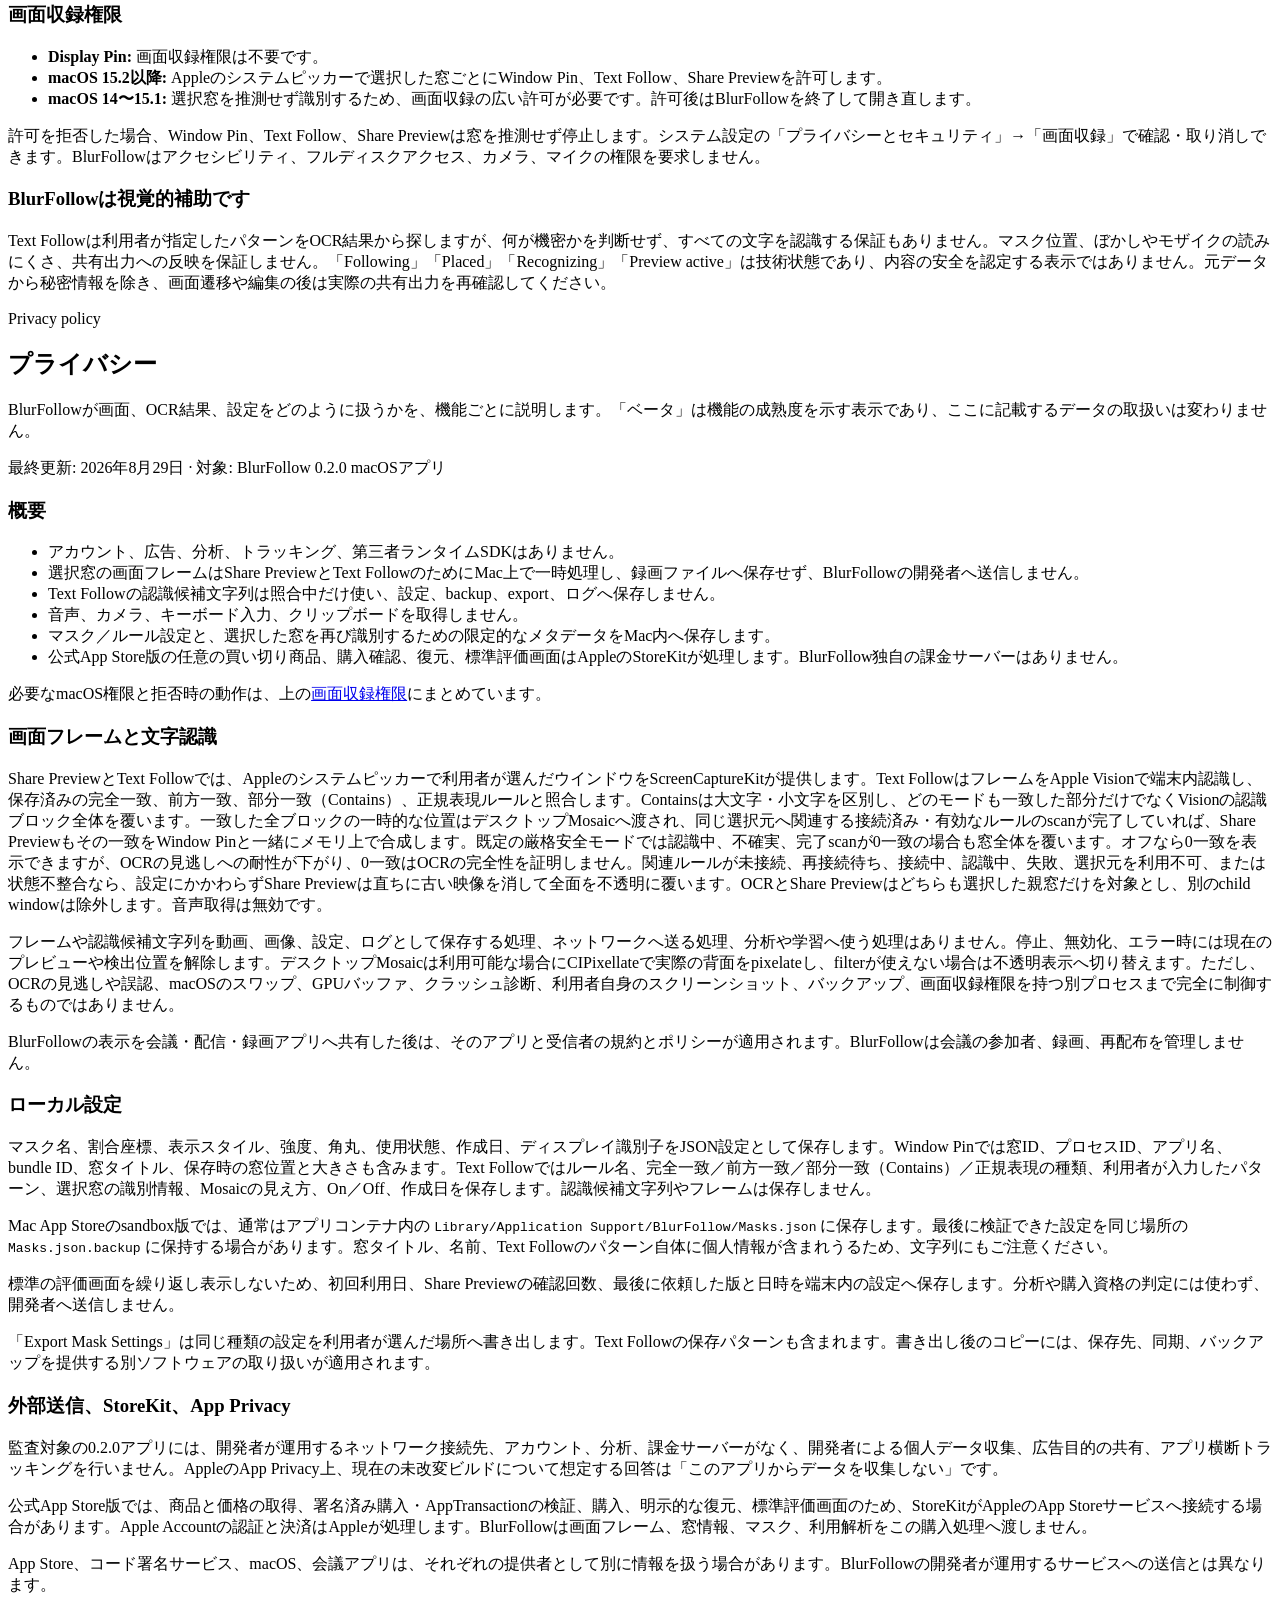
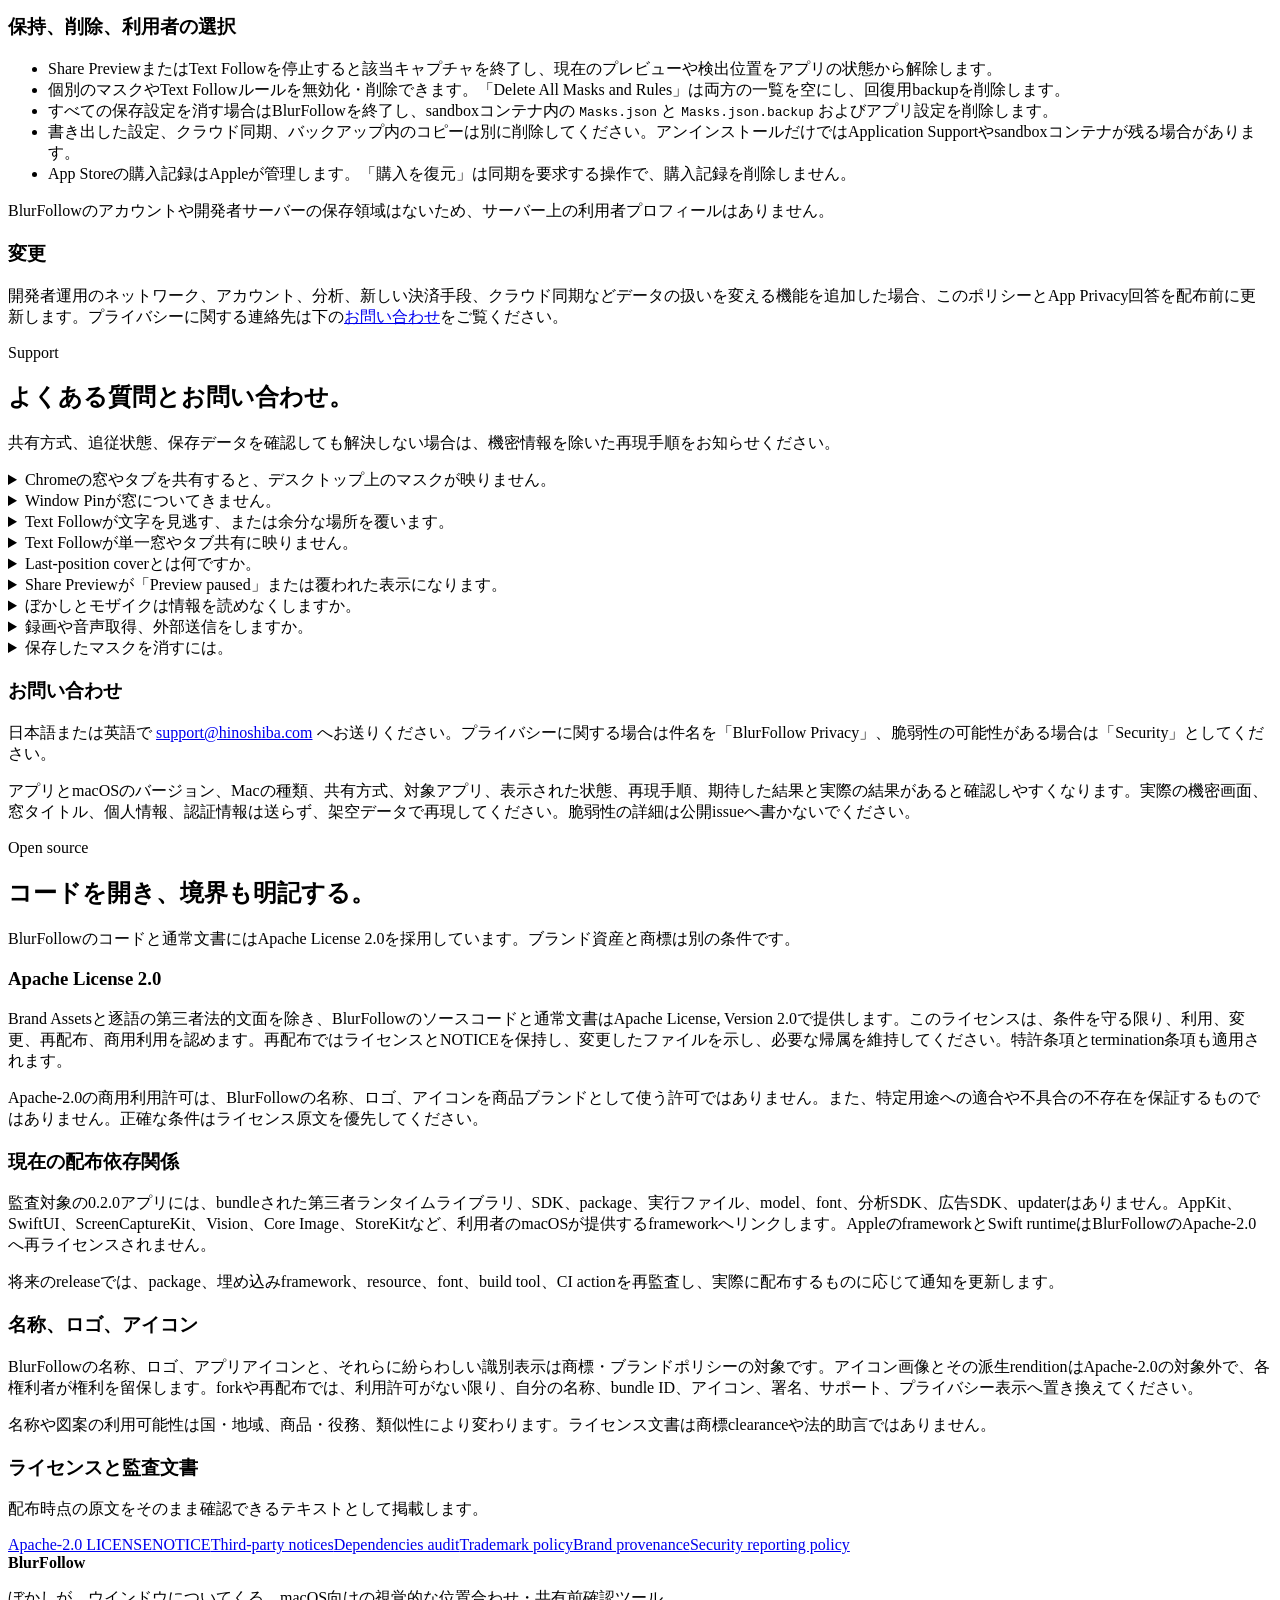
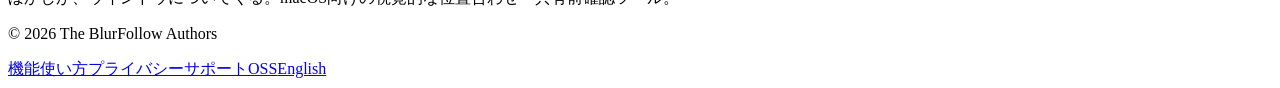
==== commit 404f4f19: "文字追従ベータ機能を追加する 完全一致・前方一致・部分一致・正規表現で選択窓の文字ブロックを追従モザイクする機能を追加する。  複数一致を1ルールとして扱い、厳格安全モード、Share Preview" ====
--- a/http_dist/index.html
+++ b/http_dist/index.html
@@ -4,8 +4,8 @@
   <meta charset="utf-8">
   <meta name="viewport" content="width=device-width, initial-scale=1">
   <meta name="apple-itunes-app" content="app-id=6801985073">
-  <title>BlurFollow — 機能・使い方・プライバシー・サポート</title>
-  <meta name="description" content="ウインドウへ追従するぼかしをMac上に配置。機能、画面例、使い方、プライバシー、サポート、オープンソース情報をまとめて確認できます。">
+  <title>BlurFollow — ウインドウ追従と文字追従（ベータ）のモザイク for Mac</title>
+  <meta name="description" content="画面・ウインドウへ置くマスクと、文字追従（ベータ）で一致する文字列ブロックを端末内OCRから追うモザイク。機能、使い方、制約、プライバシーを確認できます。">
   <link rel="canonical" href="https://blurfollow.hinoshiba.com/">
   <link rel="alternate" hreflang="ja" href="https://blurfollow.hinoshiba.com/">
   <link rel="alternate" hreflang="en" href="https://blurfollow.hinoshiba.com/en/">
@@ -15,8 +15,8 @@
   <link rel="stylesheet" href="/assets/site.css">
   <meta name="theme-color" content="#101116">
   <meta property="og:type" content="website">
-  <meta property="og:title" content="BlurFollow — ぼかしが、ウインドウについてくる。">
-  <meta property="og:description" content="画面共有前のマスク位置を、見て確認するためのmacOSアプリ。">
+  <meta property="og:title" content="BlurFollow — ウインドウ追従と文字追従（ベータ）のモザイク。">
+  <meta property="og:description" content="画面やウインドウへマスクを置き、文字追従（ベータ）で一致する認識ブロックを覆い、共有前に確認するmacOSアプリ。">
   <meta property="og:url" content="https://blurfollow.hinoshiba.com/">
   <meta property="og:image" content="https://blurfollow.hinoshiba.com/assets/blurfollow-icon.png">
   <meta property="og:locale" content="ja_JP">
@@ -47,12 +47,12 @@
         <div>
           <p class="eyebrow">Window-following blur for Mac</p>
           <h1>ぼかしが、<br>ウインドウについてくる。</h1>
-          <p class="lede">画面へ固定するマスクと、選んだ窓の移動・リサイズに合わせるマスク。共有前に、合成結果を自分の目で確認できます。</p>
+          <p class="lede">画面へ固定するマスク、選んだ窓の移動・リサイズに合わせるマスク、文字追従（ベータ）で指定文字列に一致したすべての認識ブロックを覆うモザイク。共有前に実際の出力を確認できます。</p>
           <div class="hero-actions">
             <a class="button" href="https://apps.apple.com/jp/app/blurfollow/id6801985073">Mac App Storeで見る</a>
             <a class="button secondary" href="#examples">画面で確認する</a>
           </div>
-          <p class="compat">macOS 14.0以降 · マスク5件まで無料 · 上限解除は買い切り · Local-first · Apache-2.0</p>
+          <p class="compat">macOS 14.0以降 · 無料枠: Display 10 / Window 5 / Text Follow 2ルール · 上限解除は買い切り · Local-first · Apache-2.0</p>
         </div>
         <div class="product-visual" role="img" aria-label="同じ割合位置のマスクが移動後のウインドウにも合わせて表示される図">
           <div class="mock-window back" aria-hidden="true">
@@ -74,15 +74,16 @@
       <div class="container">
         <div class="section-heading">
           <p class="eyebrow">Features</p>
-          <h2>固定する。追従させる。共有前に見る。</h2>
-          <p class="section-intro">共有する画面と作業の流れに合わせて、2種類の位置指定と確認用プレビューを使い分けます。</p>
+          <h2>固定する。窓を追う。文字を追う。</h2>
+          <p class="section-intro">位置を指定するDisplay／Window Pinと、端末内OCRで一致文字列を探す別機能のText Followを使い分けます。</p>
         </div>
         <div class="feature-grid">
           <article class="feature-card"><div class="feature-icon" aria-hidden="true">D</div><h3>Display Pin</h3><p>通知領域や固定レイアウトへ。ひとつのディスプレイ内の割合位置へマスクを置きます。</p></article>
           <article class="feature-card"><div class="feature-icon" aria-hidden="true">W</div><h3>Window Pin</h3><p>選んだ窓の移動とリサイズへ。窓内の割合座標からマスク位置と大きさを更新します。</p></article>
-          <article class="feature-card"><div class="feature-icon" aria-hidden="true">P</div><h3>Share Preview</h3><p>選んだ窓へ対応するWindow PinをMac内で合成し、別の通常ウインドウとして確認できます。</p></article>
+          <article class="feature-card"><div class="feature-icon" aria-hidden="true">T</div><h3>文字追従（ベータ）</h3><p>完全一致、前方一致、部分一致（Contains）、正規表現をApple Visionで端末内照合。一致したすべての認識ブロックへMosaicを表示します。</p></article>
+          <article class="feature-card"><div class="feature-icon" aria-hidden="true">P</div><h3>Share Preview</h3><p>選んだ窓へ対応するWindow Pinと、接続済みText Followルールの完了済み一致をMac内で合成して確認できます。</p></article>
           <article class="feature-card"><div class="feature-icon" aria-hidden="true">G</div><h3>Share Guide</h3><p>ディスプレイ全体、単一ウインドウ、ブラウザタブで異なる共有方法を画面内で案内します。</p></article>
-          <article class="feature-card"><div class="feature-icon" aria-hidden="true">3</div><h3>3つの表示スタイル</h3><p>Frost、Mosaic、Redact。目視で選んだ領域と目的に合わせて切り替えられます。</p></article>
+          <article class="feature-card"><div class="feature-icon" aria-hidden="true">3</div><h3>3つの表示スタイル</h3><p>Frost、Mosaic、Redact。デスクトップMosaicは実際の背面をpixelateし、filterが使えなければ不透明表示へ切り替えます。</p></article>
           <article class="feature-card"><div class="feature-icon" aria-hidden="true">L</div><h3>Last-position cover</h3><p>追跡できないとき、最後に把握した位置を不透明に覆う選択肢。現在位置とは限りません。</p></article>
         </div>
       </div>
@@ -101,8 +102,8 @@
             <figcaption><strong>「ぼかしが、ウインドウについてくる。」</strong>選んだ窓の移動とリサイズに、割合位置のマスクが追従する考え方を案内します。</figcaption>
           </figure>
           <figure class="screenshot-card">
-            <img src="/assets/screenshots/ja-JP/02-display-window-modes.png" width="1440" height="900" loading="lazy" alt="Display PinとWindow Pinを比較するBlurFollowの初回画面">
-            <figcaption><strong>「画面に固定。窓に追従。」</strong>Display PinとWindow Pinの違いを最初の案内で見比べられます。</figcaption>
+            <img src="/assets/screenshots/ja-JP/02-display-window-modes.png" width="1440" height="900" loading="lazy" alt="Display Pin、Window Pin、Text Followを別機能として示すBlurFollow画面">
+            <figcaption><strong>「画面、窓、文字。3つの選び方。」</strong>Display Pin、Window Pin、Text Followの違いを見比べられます。</figcaption>
           </figure>
           <figure class="screenshot-card">
             <img src="/assets/screenshots/ja-JP/04-share-guide.png" width="1440" height="900" loading="lazy" alt="3種類の共有方式を案内するBlurFollowのShare Guide画面">
@@ -110,11 +111,11 @@
           </figure>
           <figure class="screenshot-card">
             <img src="/assets/screenshots/ja-JP/03-share-preview-check.png" width="1440" height="900" loading="lazy" alt="共有前の確認手順を案内するBlurFollowの初回画面">
-            <figcaption><strong>「共有前に、すべてのマスクを確認。」</strong>Share Previewと会議アプリ側で確認する手順を初回ガイドで案内します。</figcaption>
-          </figure>
-          <figure class="screenshot-card">
-            <img src="/assets/screenshots/ja-JP/05-local-controls.png" width="1440" height="900" loading="lazy" alt="5件無料のマスク、買い切り解除、購入の復元、サポート導線を表示するBlurFollowの設定画面">
-            <figcaption><strong>「5件まで無料。追加は買い切り。」</strong>通常利用は無料のまま。無制限マスクの解除、購入の復元、サポートを設定から確認できます。</figcaption>
+            <figcaption><strong>「共有前に、すべてのマスクを確認。」</strong>Share Preview内のWindow Pinと完了済みText Follow結果を、会議アプリ側でも再確認します。</figcaption>
+          </figure>
+          <figure class="screenshot-card">
+            <img src="/assets/screenshots/ja-JP/05-local-controls.png" width="1440" height="900" loading="lazy" alt="Display Pin 10件、Window Pin 5件、Text Follow 2ルールの独立無料枠と買い切り解除を示すBlurFollow画面">
+            <figcaption><strong>「10・5・2の独立枠。追加は買い切り。」</strong>1ルールが何か所へ一致してもText Followは1件。買い切りで3つの上限を解除できます。</figcaption>
           </figure>
         </div>
       </div>
@@ -128,8 +129,8 @@
           <p class="section-intro">BlurFollowは確認を置き換えません。配置、合成結果、会議アプリの受信側プレビューを順に目視します。</p>
         </div>
         <div class="boundary-grid boundary-grid-three">
-          <article class="boundary-card"><p><strong>01 · 領域を置く</strong></p><p>Display PinまたはWindow Pinを選び、実際に隠したい領域へマスクを置きます。</p></article>
-          <article class="boundary-card"><p><strong>02 · 合成結果を見る</strong></p><p>単一窓ではShare Previewを開き、元窓、レイアウト、すべてのWindow Pinを確認します。</p></article>
+          <article class="boundary-card"><p><strong>01 · 方法を選ぶ</strong></p><p>固定領域にはDisplay／Window Pin、一致文字列にはText Followを選びます。</p></article>
+          <article class="boundary-card"><p><strong>02 · 実出力を見る</strong></p><p>デスクトップのすべての一致ブロックと、単一窓Share Preview内のWindow Pin＋完了済みText Followを確認します。</p></article>
           <article class="boundary-card"><p><strong>03 · 共有先でも見る</strong></p><p>会議アプリで正しい対象を選び、そのアプリ自身のプレビューをもう一度確認します。</p></article>
         </div>
       </div>
@@ -140,41 +141,42 @@
         <div class="section-heading">
           <p class="eyebrow">Guide</p>
           <h2>基本操作と共有方法。</h2>
-          <p class="section-intro">選ぶ、置く、動かして確かめる。共有方式に応じて、デスクトップ上のマスクとShare Previewを使い分けます。</p>
+          <p class="section-intro">選ぶ、置く、認識結果を確かめる。Share PreviewはWindow Pinと同じ選択窓の完了済みText Follow結果を独自に合成します。</p>
         </div>
         <div class="guide-grid" id="start">
           <article class="guide-card"><h3>画面へ固定する</h3><ol><li>ホームで「Display Pin」を選びます。</li><li>対象ディスプレイ上で、マスクを置きたい領域をドラッグします。</li><li>MasksでFrost、Mosaic、Redactを選びます。FrostまたはMosaicのStrengthを調整し、位置と見え方を実画面で確認します。Redactは不透明のままです。</li></ol></article>
           <article class="guide-card"><h3>ウインドウへ追従させる</h3><ol><li>ホームで「Window Pin」を選びます。</li><li>Appleのシステムピッカーから対象窓を選びます。</li><li>窓内で領域をドラッグし、窓を移動・リサイズしてマスク位置を確認します。</li><li>窓が再作成された、タイトルが変わった、または「Select again／選び直す」になった場合はMasksの「Reconnect…」で選び直します。</li></ol></article>
-          <article class="guide-card"><h3>既存マスクを調整する</h3><ol><li>Masksで表示スタイル、Strength、On/Offを調整します。</li><li>「Move…」を押し、画面上のマスク本体をドラッグします。離すと保存され、保存前のEscで取り消せます。</li><li>メニューバーから各マスクを切り替えます。「Show Masks」はデスクトップ上の通常マスクの全体スイッチです。Share Previewは個別にOnのWindow Pinを使うため、別に確認します。</li></ol></article>
+          <article class="guide-card"><h3>文字追従（ベータ）を使う</h3><ol><li>ホームで「Text Follow」を選びます。</li><li>ルール名、完全一致／前方一致／部分一致（Contains）／正規表現、パターンを入力し、Appleのピッカーで対象窓を選びます。Containsは大文字・小文字を区別します。</li><li>一致したすべての認識文字列ブロックにMosaicが表示されることを確認します。Containsも一致部分だけでなくVisionが返したブロック全体を覆い、同じパターンが複数ブロックへ一致しても無料枠は1ルール分です。</li><li>既定の厳格安全モードは認識中、不確実、OCR 0一致でも窓全体を覆います。オフは直前マスクを保って全面フラッシュを避けますが、漏れ耐性が下がります。</li><li>画面遷移、スクロール、文字サイズや配色の変更後に、見逃し、誤認、遅れ、余分な一致がないか毎回確認します。</li></ol></article>
+          <article class="guide-card"><h3>既存マスクを調整する</h3><ol><li>Masksで表示スタイル、Strength、On/Offを調整します。</li><li>「Move…」を押し、画面上のマスク本体をドラッグします。離すと保存され、保存前のEscで取り消せます。</li><li>メニューバーから各マスクを切り替えます。「Show Masks」は通常マスクの全体スイッチです。Share PreviewはOnのWindow Pinと、選択窓に関連する接続済み・有効なText Followルールを使うため、別に確認します。</li></ol></article>
         </div>
         <div class="content-block" id="sharing">
           <h3>共有方法を選ぶ</h3>
           <div class="info-grid">
-            <article class="info-card"><h4>ディスプレイ全体</h4><p>デスクトップ上のマスクを目視したあと、会議アプリでディスプレイ全体を選び、そのアプリ自身のプレビューを確認します。通知、別のSpace、フルスクリーン切り替えにも注意してください。</p></article>
-            <article class="info-card"><h4>単一ウインドウ</h4><p>別アプリのオーバーレイは単一窓キャプチャに通常含まれません。Share Previewで対象窓とすべてのWindow Pinを確認し、会議アプリでは元窓ではなく「BlurFollow Share Preview」を選びます。</p></article>
-            <article class="info-card"><h4>ブラウザタブ</h4><p>タブ共有もデスクトップオーバーレイを含みません。Share Previewではブラウザ窓を選び、ブラウザUIを含む表示範囲を確認してから、BlurFollow Share Previewを共有します。</p></article>
+            <article class="info-card"><h4>ディスプレイ全体</h4><p>Text Followを含むデスクトップ上のマスクを目視したあと、会議アプリでディスプレイ全体を選び、そのアプリ自身のプレビューを確認します。通知、別のSpace、フルスクリーン切り替えにも注意してください。</p></article>
+            <article class="info-card"><h4>単一ウインドウ</h4><p>別アプリのオーバーレイは単一窓キャプチャに通常含まれません。Share Previewは、対応するWindow Pinと選択窓の完了済みText Follow一致を独自にフレームへ合成します。元窓ではなくBlurFollow Share Previewを共有し、受信側でも確認します。</p></article>
+            <article class="info-card"><h4>ブラウザタブ</h4><p>タブ共有もデスクトップオーバーレイを含みません。ブラウザ窓からShare Previewを作ると、Window Pinと接続済みText Followの完了済み一致を合成できます。OCRとpreviewは別のchild windowを除外するため、表示境界を確認してください。</p></article>
           </div>
         </div>
         <div class="content-block prose prose-wide" id="permissions">
           <h3>画面収録権限</h3>
-          <ul><li><strong>Display Pin:</strong> 画面収録権限は不要です。</li><li><strong>macOS 15.2以降:</strong> Appleのシステムピッカーで選択した窓ごとにWindow PinとShare Previewを許可します。</li><li><strong>macOS 14〜15.1:</strong> 選択窓を推測せず識別するため、画面収録の広い許可が必要です。許可後はBlurFollowを終了して開き直します。</li></ul>
-          <p>許可を拒否した場合、Window PinとShare Previewは窓を推測せず停止します。システム設定の「プライバシーとセキュリティ」→「画面収録」で確認・取り消しできます。BlurFollowはアクセシビリティ、フルディスクアクセス、カメラ、マイクの権限を要求しません。</p>
-        </div>
-        <div class="notice content-block" id="limitations"><h3>BlurFollowは視覚的補助です</h3><p>機密情報を自動検出せず、マスク位置、ぼかしやモザイクの読みにくさ、共有出力への反映を保証しません。「Following」「Placed」「Preview active」は技術状態であり、内容の安全を認定する表示ではありません。元データから秘密情報を除き、必要に応じて不透明なRedactを選び、スクロール、ズーム、窓移動、再接続、マスク編集の後はBlurFollowと会議アプリの両方を再確認してください。</p></div>
+          <ul><li><strong>Display Pin:</strong> 画面収録権限は不要です。</li><li><strong>macOS 15.2以降:</strong> Appleのシステムピッカーで選択した窓ごとにWindow Pin、Text Follow、Share Previewを許可します。</li><li><strong>macOS 14〜15.1:</strong> 選択窓を推測せず識別するため、画面収録の広い許可が必要です。許可後はBlurFollowを終了して開き直します。</li></ul>
+          <p>許可を拒否した場合、Window Pin、Text Follow、Share Previewは窓を推測せず停止します。システム設定の「プライバシーとセキュリティ」→「画面収録」で確認・取り消しできます。BlurFollowはアクセシビリティ、フルディスクアクセス、カメラ、マイクの権限を要求しません。</p>
+        </div>
+        <div class="notice content-block" id="limitations"><h3>BlurFollowは視覚的補助です</h3><p>Text Followは利用者が指定したパターンをOCR結果から探しますが、何が機密かを判断せず、すべての文字を認識する保証もありません。マスク位置、ぼかしやモザイクの読みにくさ、共有出力への反映を保証しません。「Following」「Placed」「Recognizing」「Preview active」は技術状態であり、内容の安全を認定する表示ではありません。元データから秘密情報を除き、画面遷移や編集の後は実際の共有出力を再確認してください。</p></div>
       </div>
     </section>
 
     <section class="section section-tint" id="privacy">
       <div class="container">
         <div class="section-heading">
-          <p class="eyebrow">Privacy policy</p><h2>プライバシー</h2><p class="section-intro">BlurFollowが画面と設定をどのように扱うかを、機能ごとに説明します。</p><p class="meta-line">最終更新: 2026年8月26日 · 対象: BlurFollow 0.2.0 macOSアプリ</p>
+          <p class="eyebrow">Privacy policy</p><h2>プライバシー</h2><p class="section-intro">BlurFollowが画面、OCR結果、設定をどのように扱うかを、機能ごとに説明します。「ベータ」は機能の成熟度を示す表示であり、ここに記載するデータの取扱いは変わりません。</p><p class="meta-line">最終更新: <time datetime="2026-08-29">2026年8月29日</time> · 対象: BlurFollow 0.2.0 macOSアプリ</p>
         </div>
         <article class="prose prose-wide">
-          <section id="privacy-summary"><h3>概要</h3><ul><li>アカウント、広告、分析、トラッキング、第三者ランタイムSDKはありません。</li><li>画面フレームはShare PreviewのためにMac上で一時処理し、録画ファイルへ保存せず、BlurFollowの開発者へ送信しません。</li><li>音声、カメラ、キーボード入力、クリップボードを取得しません。</li><li>マスク設定と、選択した窓を再び識別するための限定的なメタデータをMac内へ保存します。</li><li>公式App Store版の任意の買い切り商品、購入確認、復元、標準評価画面はAppleのStoreKitが処理します。BlurFollow独自の課金サーバーはありません。</li></ul><p>必要なmacOS権限と拒否時の動作は、上の<a href="#permissions">画面収録権限</a>にまとめています。</p></section>
-          <section id="screen"><h3>画面フレーム</h3><p>Share Previewでは、Appleのシステムピッカーで利用者が選んだひとつのウインドウをScreenCaptureKitが提供します。BlurFollowは対応するWindow Pinをメモリ上で合成し、別の通常ウインドウへ表示します。音声取得は無効です。</p><p>現在のアプリには、フレームを動画や画像としてエンコードして保存する処理、ネットワークへ送る処理、分析や学習へ使う処理はありません。キャプチャ停止時には現在のプレビュー画像を解除します。ただし、macOSのスワップ、GPUバッファ、クラッシュ診断、利用者自身のスクリーンショット、バックアップ、画面収録権限を持つ別プロセスまで完全に制御するものではありません。</p><p>BlurFollow Share Previewを会議・配信・録画アプリへ共有した後は、そのアプリと受信者の規約とポリシーが適用されます。BlurFollowは会議の参加者、録画、再配布を管理しません。</p></section>
-          <section id="local"><h3>ローカル設定</h3><p>マスク名、割合座標、表示スタイル、強度、角丸、使用状態、作成日、ディスプレイ識別子をJSON設定として保存します。Window Pinでは窓ID、プロセスID、アプリ名、bundle ID、窓タイトル、保存時の窓位置と大きさも含みます。全体表示、Last-position cover、オンボーディングなどの設定も保存します。</p><p>Mac App Storeのsandbox版では、通常はアプリコンテナ内の <code>Library/Application Support/BlurFollow/Masks.json</code> に保存します。最後に検証できた設定を同じ場所の <code>Masks.json.backup</code> に保持する場合があります。窓タイトルや利用者が付けたマスク名自体に個人情報が含まれうるため、名前付けにもご注意ください。</p><p>標準の評価画面を繰り返し表示しないため、初回利用日、Share Previewの確認回数、最後に依頼した版と日時を端末内の設定へ保存します。分析や購入資格の判定には使わず、開発者へ送信しません。</p><p>「Export Mask Settings」は同じ種類の設定を利用者が選んだ場所へ書き出します。書き出し後のコピーには、保存先、同期、バックアップを提供する別ソフトウェアの取り扱いが適用されます。</p></section>
+          <section id="privacy-summary"><h3>概要</h3><ul><li>アカウント、広告、分析、トラッキング、第三者ランタイムSDKはありません。</li><li>選択窓の画面フレームはShare PreviewとText FollowのためにMac上で一時処理し、録画ファイルへ保存せず、BlurFollowの開発者へ送信しません。</li><li>Text Followの認識候補文字列は照合中だけ使い、設定、backup、export、ログへ保存しません。</li><li>音声、カメラ、キーボード入力、クリップボードを取得しません。</li><li>マスク／ルール設定と、選択した窓を再び識別するための限定的なメタデータをMac内へ保存します。</li><li>公式App Store版の任意の買い切り商品、購入確認、復元、標準評価画面はAppleのStoreKitが処理します。BlurFollow独自の課金サーバーはありません。</li></ul><p>必要なmacOS権限と拒否時の動作は、上の<a href="#permissions">画面収録権限</a>にまとめています。</p></section>
+          <section id="screen"><h3>画面フレームと文字認識</h3><p>Share PreviewとText Followでは、Appleのシステムピッカーで利用者が選んだウインドウをScreenCaptureKitが提供します。Text FollowはフレームをApple Visionで端末内認識し、保存済みの完全一致、前方一致、部分一致（Contains）、正規表現ルールと照合します。Containsは大文字・小文字を区別し、どのモードも一致した部分だけでなくVisionの認識ブロック全体を覆います。一致した全ブロックの一時的な位置はデスクトップMosaicへ渡され、同じ選択元へ関連する接続済み・有効なルールのscanが完了していれば、Share Previewもその一致をWindow Pinと一緒にメモリ上で合成します。既定の厳格安全モードでは認識中、不確実、完了scanが0一致の場合も窓全体を覆います。オフなら0一致を表示できますが、OCRの見逃しへの耐性が下がり、0一致はOCRの完全性を証明しません。関連ルールが未接続、再接続待ち、接続中、認識中、失敗、選択元を利用不可、または状態不整合なら、設定にかかわらずShare Previewは直ちに古い映像を消して全面を不透明に覆います。OCRとShare Previewはどちらも選択した親窓だけを対象とし、別のchild windowは除外します。音声取得は無効です。</p><p>フレームや認識候補文字列を動画、画像、設定、ログとして保存する処理、ネットワークへ送る処理、分析や学習へ使う処理はありません。停止、無効化、エラー時には現在のプレビューや検出位置を解除します。デスクトップMosaicは利用可能な場合にCIPixellateで実際の背面をpixelateし、filterが使えない場合は不透明表示へ切り替えます。ただし、OCRの見逃しや誤認、macOSのスワップ、GPUバッファ、クラッシュ診断、利用者自身のスクリーンショット、バックアップ、画面収録権限を持つ別プロセスまで完全に制御するものではありません。</p><p>BlurFollowの表示を会議・配信・録画アプリへ共有した後は、そのアプリと受信者の規約とポリシーが適用されます。BlurFollowは会議の参加者、録画、再配布を管理しません。</p></section>
+          <section id="local"><h3>ローカル設定</h3><p>マスク名、割合座標、表示スタイル、強度、角丸、使用状態、作成日、ディスプレイ識別子をJSON設定として保存します。Window Pinでは窓ID、プロセスID、アプリ名、bundle ID、窓タイトル、保存時の窓位置と大きさも含みます。Text Followではルール名、完全一致／前方一致／部分一致（Contains）／正規表現の種類、利用者が入力したパターン、選択窓の識別情報、Mosaicの見え方、On／Off、作成日を保存します。認識候補文字列やフレームは保存しません。</p><p>Mac App Storeのsandbox版では、通常はアプリコンテナ内の <code>Library/Application Support/BlurFollow/Masks.json</code> に保存します。最後に検証できた設定を同じ場所の <code>Masks.json.backup</code> に保持する場合があります。窓タイトル、名前、Text Followのパターン自体に個人情報が含まれうるため、文字列にもご注意ください。</p><p>標準の評価画面を繰り返し表示しないため、初回利用日、Share Previewの確認回数、最後に依頼した版と日時を端末内の設定へ保存します。分析や購入資格の判定には使わず、開発者へ送信しません。</p><p>「Export Mask Settings」は同じ種類の設定を利用者が選んだ場所へ書き出します。Text Followの保存パターンも含まれます。書き出し後のコピーには、保存先、同期、バックアップを提供する別ソフトウェアの取り扱いが適用されます。</p></section>
           <section id="network"><h3>外部送信、StoreKit、App Privacy</h3><p>監査対象の0.2.0アプリには、開発者が運用するネットワーク接続先、アカウント、分析、課金サーバーがなく、開発者による個人データ収集、広告目的の共有、アプリ横断トラッキングを行いません。AppleのApp Privacy上、現在の未改変ビルドについて想定する回答は「このアプリからデータを収集しない」です。</p><p>公式App Store版では、商品と価格の取得、署名済み購入・AppTransactionの検証、購入、明示的な復元、標準評価画面のため、StoreKitがAppleのApp Storeサービスへ接続する場合があります。Apple Accountの認証と決済はAppleが処理します。BlurFollowは画面フレーム、窓情報、マスク、利用解析をこの購入処理へ渡しません。</p><p>App Store、コード署名サービス、macOS、会議アプリは、それぞれの提供者として別に情報を扱う場合があります。BlurFollowの開発者が運用するサービスへの送信とは異なります。</p></section>
-          <section id="choices"><h3>保持、削除、利用者の選択</h3><ul><li>Share Previewを停止するとキャプチャを終了し、現在のプレビューをアプリの状態から解除します。</li><li>個別のマスクを無効化・削除できます。「Delete All Masks」はマスク一覧を空にし、回復用backupを削除します。</li><li>すべての保存設定を消す場合はBlurFollowを終了し、sandboxコンテナ内の <code>Masks.json</code> と <code>Masks.json.backup</code> およびアプリ設定を削除します。</li><li>書き出した設定、クラウド同期、バックアップ内のコピーは別に削除してください。アンインストールだけではApplication Supportやsandboxコンテナが残る場合があります。</li><li>App Storeの購入記録はAppleが管理します。「購入を復元」は同期を要求する操作で、購入記録を削除しません。</li></ul><p>BlurFollowのアカウントや開発者サーバーの保存領域はないため、サーバー上の利用者プロフィールはありません。</p></section>
+          <section id="choices"><h3>保持、削除、利用者の選択</h3><ul><li>Share PreviewまたはText Followを停止すると該当キャプチャを終了し、現在のプレビューや検出位置をアプリの状態から解除します。</li><li>個別のマスクやText Followルールを無効化・削除できます。「Delete All Masks and Rules」は両方の一覧を空にし、回復用backupを削除します。</li><li>すべての保存設定を消す場合はBlurFollowを終了し、sandboxコンテナ内の <code>Masks.json</code> と <code>Masks.json.backup</code> およびアプリ設定を削除します。</li><li>書き出した設定、クラウド同期、バックアップ内のコピーは別に削除してください。アンインストールだけではApplication Supportやsandboxコンテナが残る場合があります。</li><li>App Storeの購入記録はAppleが管理します。「購入を復元」は同期を要求する操作で、購入記録を削除しません。</li></ul><p>BlurFollowのアカウントや開発者サーバーの保存領域はないため、サーバー上の利用者プロフィールはありません。</p></section>
           <section id="privacy-changes"><h3>変更</h3><p>開発者運用のネットワーク、アカウント、分析、新しい決済手段、クラウド同期などデータの扱いを変える機能を追加した場合、このポリシーとApp Privacy回答を配布前に更新します。プライバシーに関する連絡先は下の<a href="#contact">お問い合わせ</a>をご覧ください。</p></section>
         </article>
       </div>
@@ -184,10 +186,12 @@
       <div class="container">
         <div class="section-heading"><p class="eyebrow">Support</p><h2>よくある質問とお問い合わせ。</h2><p class="section-intro">共有方式、追従状態、保存データを確認しても解決しない場合は、機密情報を除いた再現手順をお知らせください。</p></div>
         <div class="faq-list prose-wide" id="faq">
-          <details><summary>Chromeの窓やタブを共有すると、デスクトップ上のマスクが映りません。</summary><div class="faq-answer"><p>単一窓やタブのキャプチャは、別アプリのオーバーレイを通常含みません。Share Previewでブラウザ窓と対応するWindow Pinを合成し、会議アプリではBlurFollow Share Previewを共有対象に選んでください。</p></div></details>
+          <details><summary>Chromeの窓やタブを共有すると、デスクトップ上のマスクが映りません。</summary><div class="faq-answer"><p>単一窓やタブのキャプチャは、別アプリのデスクトップオーバーレイを通常含みません。Share Previewでブラウザ窓、対応するWindow Pin、同じ選択元へ関連する接続済みText Followルールの完了済み一致を合成し、会議アプリではBlurFollow Share Previewを共有対象に選んでください。</p></div></details>
           <details><summary>Window Pinが窓についてきません。</summary><div class="faq-answer"><p>対象窓が閉じた、非表示になった、別の窓として再作成された、または同じ候補を特定できない可能性があります。Masksで状態を確認し、「Reconnect…」からAppleのピッカーで対象窓を選び直してください。割合座標は残りますが、内容レイアウトが変わっていないか目視します。</p></div></details>
+          <details><summary>Text Followが文字を見逃す、または余分な場所を覆います。</summary><div class="faq-answer"><p>Vision OCRはフォント、サイズ、コントラスト、言語、動き、スクロール、レイアウトによって見逃し、誤認、分割・結合、遅延が起こりえます。完全一致、前方一致、部分一致（Contains）、正規表現のパターンを見直し、画面遷移ごとにすべての一致を目視してください。Containsは大文字・小文字を区別し、一致部分だけでなく認識ブロック全体を覆います。ひとつの保存パターンは、一致ブロック数にかかわらず無料枠を1ルールだけ使います。</p></div></details>
+          <details><summary>Text Followが単一窓やタブ共有に映りません。</summary><div class="faq-answer"><p>デスクトップ上のText Followパネルは、単一窓・タブキャプチャに通常含まれません。Share Previewはパネル自体を取り込むのではなく、同じ選択元へ関連する接続済み・有効なルールの完了済み位置を独自にWindow Pinと合成します。OCRとpreviewはいずれも別のchild windowを除外します。ディスプレイ全体またはBlurFollow Share Previewの実際の受信側出力を確認してください。</p></div></details>
           <details><summary>Last-position coverとは何ですか。</summary><div class="faq-answer"><p>窓位置を取得できなくなったとき、BlurFollowが最後に利用できた位置を不透明に覆う表示です。移動後の現在位置とは限らず、再接続や共有先確認の代わりにはなりません。</p></div></details>
-          <details><summary>Share Previewが「Preview paused」または覆われた表示になります。</summary><div class="faq-answer"><p>対応するWindow Pinがない、窓の識別やフレームを検証できない、設定の復旧確認が必要、またはキャプチャが停止した場合に通常の合成結果を表示しない状態です。画面の理由表示に従い、Window Pinの追加・再接続・設定確認・対象窓の再選択を行ってください。</p></div></details>
+          <details><summary>Share Previewが「Preview paused」または覆われた表示になります。</summary><div class="faq-answer"><p>窓やフレームを検証できない、設定の復旧確認が必要、キャプチャが停止した、または関連する有効なText Followルールが未接続・再接続待ち・接続中・認識中・失敗・選択元を利用不可・状態不整合の場合、設定にかかわらず古い映像を直ちに消して全面を不透明に覆います。既定の厳格安全モードは完了scanが0一致でも全面coverします。オフなら0一致を表示でき、全面フラッシュを避けられますが漏れ耐性は下がります。画面の理由表示に従い、ルールやWindow Pinの再接続、設定確認、対象窓の再選択を行ってください。0一致は見逃しがないことの証明ではありません。</p></div></details>
           <details><summary>ぼかしとモザイクは情報を読めなくしますか。</summary><div class="faq-answer"><p>読みにくく見せますが、元情報の推測や復元が不可能になるとは限りません。可能なら元データから秘密情報を除き、不透明なRedactも検討してください。詳しくは<a href="#limitations">視覚的補助としての制約</a>をご覧ください。</p></div></details>
           <details><summary>録画や音声取得、外部送信をしますか。</summary><div class="faq-answer"><p>現在の0.2.0は音声を取得せず、画面フレームを録画ファイルへ保存せず、開発者へ送信しません。公式版では購入処理のためApple StoreKitがApp Storeへ接続する場合があります。詳しくは<a href="#privacy">プライバシー</a>をご覧ください。</p></div></details>
           <details><summary>保存したマスクを消すには。</summary><div class="faq-answer"><p>Masksで個別に削除するか、「Delete All Masks」を使います。すべての保存設定と書き出したコピーの削除方法は<a href="#choices">保持、削除、利用者の選択</a>にまとめています。</p></div></details>
@@ -201,7 +205,7 @@
         <div class="section-heading"><p class="eyebrow">Open source</p><h2>コードを開き、境界も明記する。</h2><p class="section-intro">BlurFollowのコードと通常文書にはApache License 2.0を採用しています。ブランド資産と商標は別の条件です。</p></div>
         <article class="prose prose-wide">
           <section id="license"><h3>Apache License 2.0</h3><p>Brand Assetsと逐語の第三者法的文面を除き、BlurFollowのソースコードと通常文書はApache License, Version 2.0で提供します。このライセンスは、条件を守る限り、利用、変更、再配布、商用利用を認めます。再配布ではライセンスとNOTICEを保持し、変更したファイルを示し、必要な帰属を維持してください。特許条項とtermination条項も適用されます。</p><p>Apache-2.0の商用利用許可は、BlurFollowの名称、ロゴ、アイコンを商品ブランドとして使う許可ではありません。また、特定用途への適合や不具合の不存在を保証するものではありません。正確な条件はライセンス原文を優先してください。</p></section>
-          <section id="dependencies"><h3>現在の配布依存関係</h3><p>監査対象の0.2.0アプリには、bundleされた第三者ランタイムライブラリ、SDK、package、実行ファイル、model、font、分析SDK、広告SDK、updaterはありません。AppKit、SwiftUI、ScreenCaptureKit、Core Image、StoreKitなど、利用者のmacOSが提供するframeworkへリンクします。AppleのframeworkとSwift runtimeはBlurFollowのApache-2.0へ再ライセンスされません。</p><p>将来のreleaseでは、package、埋め込みframework、resource、font、build tool、CI actionを再監査し、実際に配布するものに応じて通知を更新します。</p></section>
+          <section id="dependencies"><h3>現在の配布依存関係</h3><p>監査対象の0.2.0アプリには、bundleされた第三者ランタイムライブラリ、SDK、package、実行ファイル、model、font、分析SDK、広告SDK、updaterはありません。AppKit、SwiftUI、ScreenCaptureKit、Vision、Core Image、StoreKitなど、利用者のmacOSが提供するframeworkへリンクします。AppleのframeworkとSwift runtimeはBlurFollowのApache-2.0へ再ライセンスされません。</p><p>将来のreleaseでは、package、埋め込みframework、resource、font、build tool、CI actionを再監査し、実際に配布するものに応じて通知を更新します。</p></section>
           <section id="brand"><h3>名称、ロゴ、アイコン</h3><p>BlurFollowの名称、ロゴ、アプリアイコンと、それらに紛らわしい識別表示は商標・ブランドポリシーの対象です。アイコン画像とその派生renditionはApache-2.0の対象外で、各権利者が権利を留保します。forkや再配布では、利用許可がない限り、自分の名称、bundle ID、アイコン、署名、サポート、プライバシー表示へ置き換えてください。</p><p>名称や図案の利用可能性は国・地域、商品・役務、類似性により変わります。ライセンス文書は商標clearanceや法的助言ではありません。</p></section>
           <section id="documents"><h3>ライセンスと監査文書</h3><p>配布時点の原文をそのまま確認できるテキストとして掲載します。</p><div class="download-list"><a class="download-link" href="/oss/LICENSE">Apache-2.0 LICENSE</a><a class="download-link" href="/oss/NOTICE">NOTICE</a><a class="download-link" href="/oss/THIRD_PARTY_NOTICES.md">Third-party notices</a><a class="download-link" href="/oss/DEPENDENCIES.md">Dependencies audit</a><a class="download-link" href="/oss/TRADEMARKS.md">Trademark policy</a><a class="download-link" href="/oss/Brand/PROVENANCE.md">Brand provenance</a><a class="download-link" href="/oss/SECURITY.md">Security reporting policy</a></div></section>
         </article>
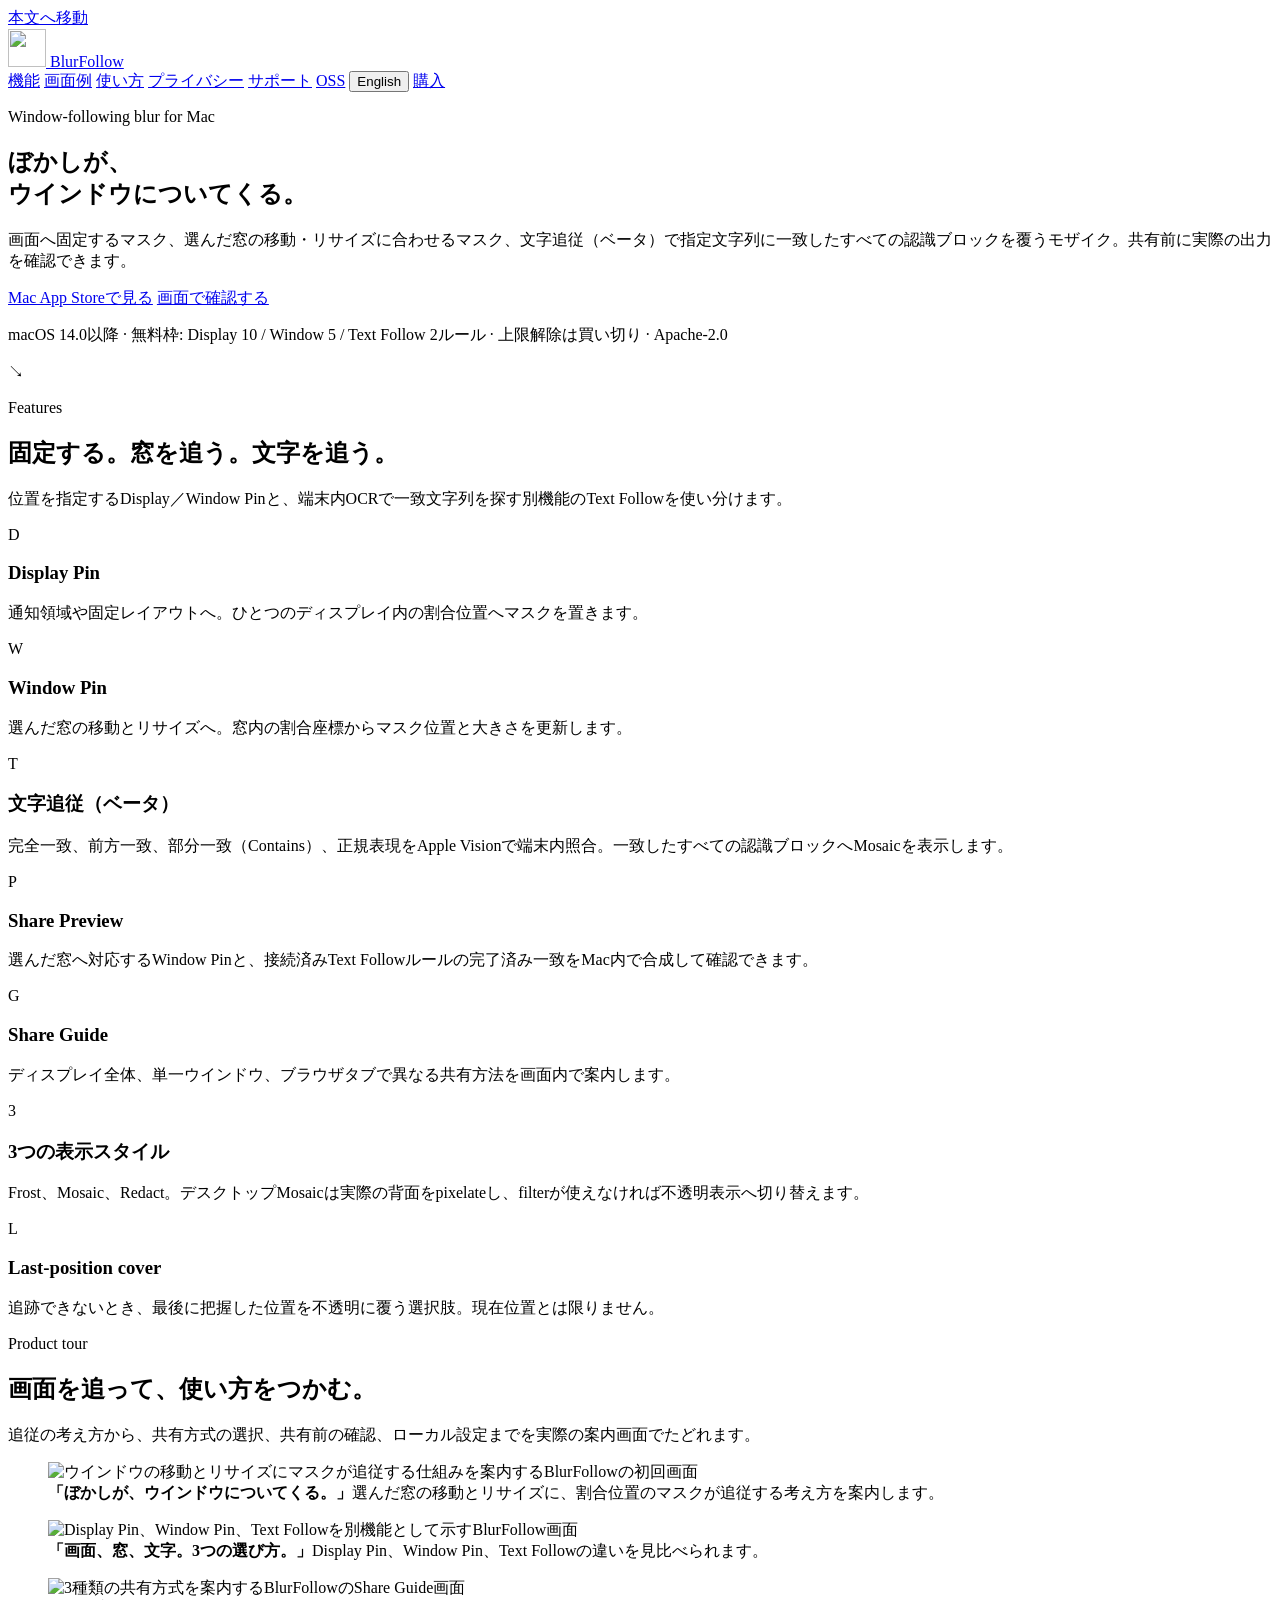
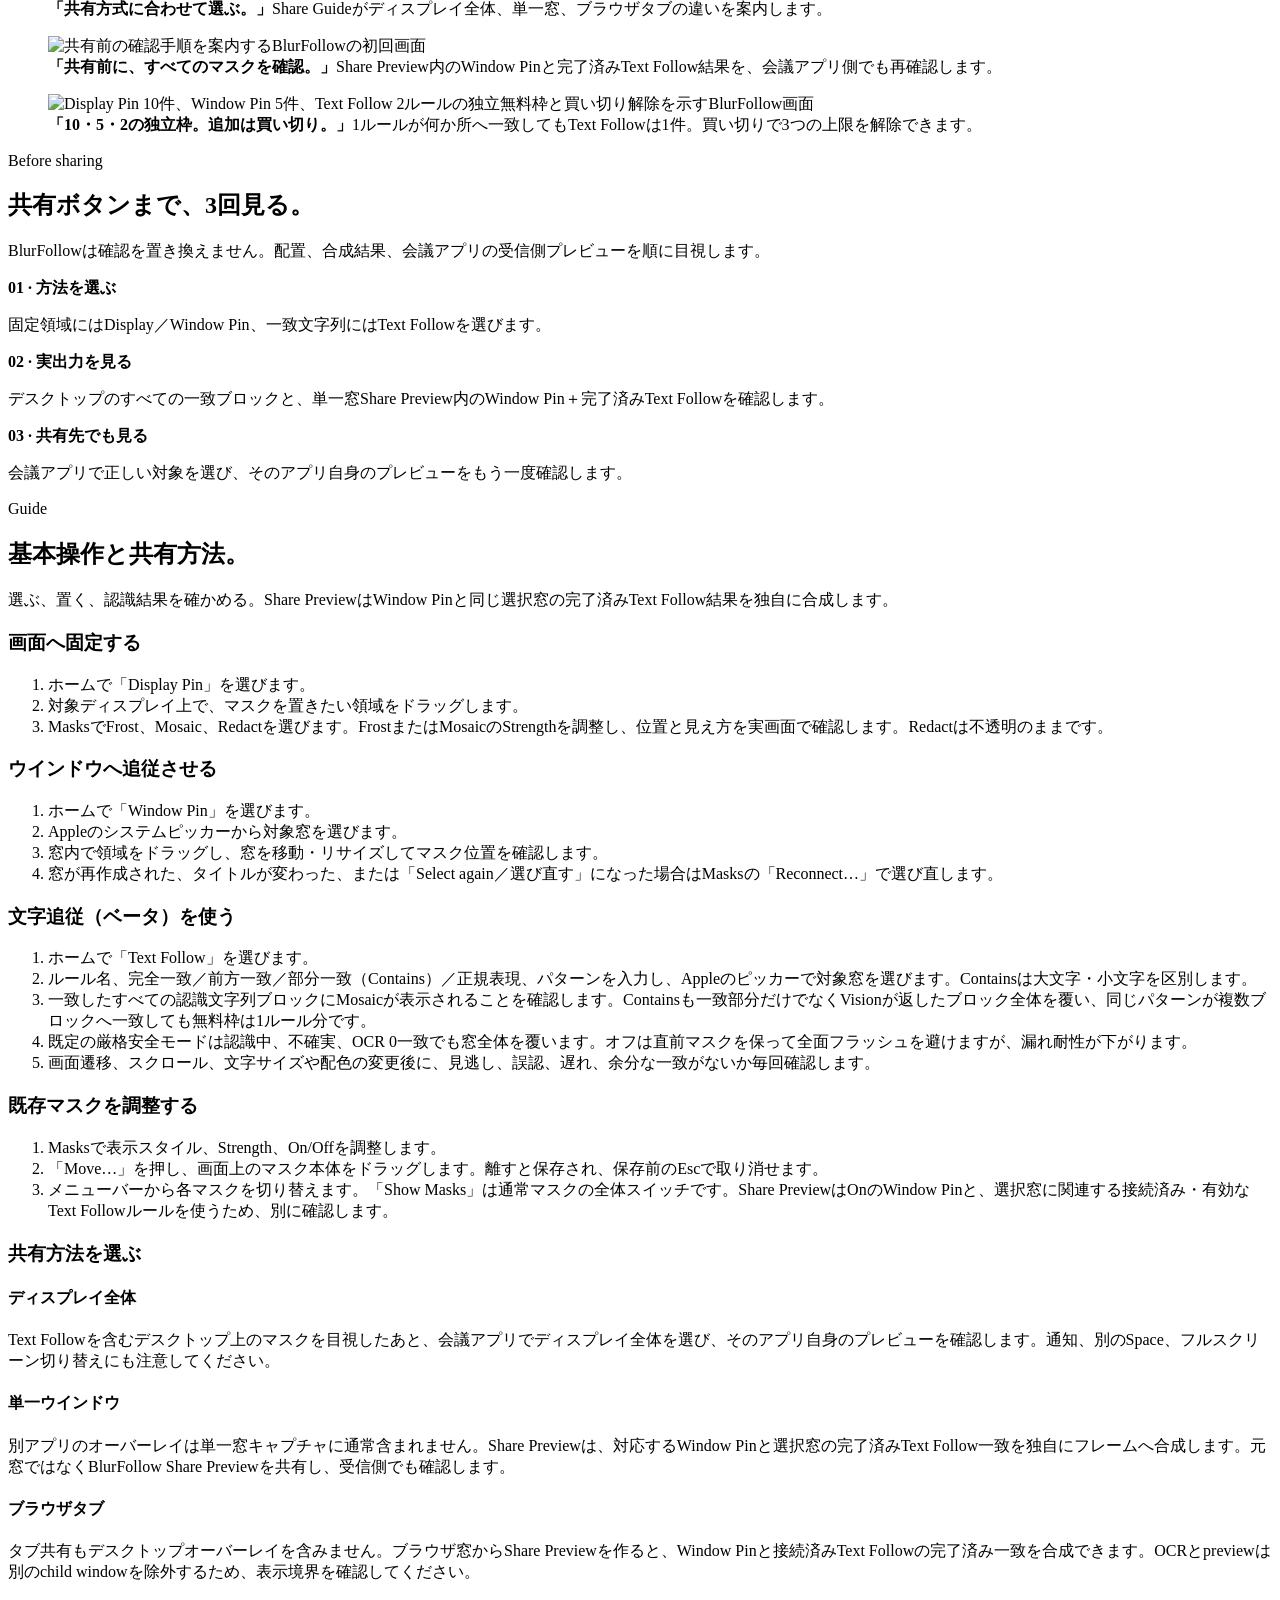
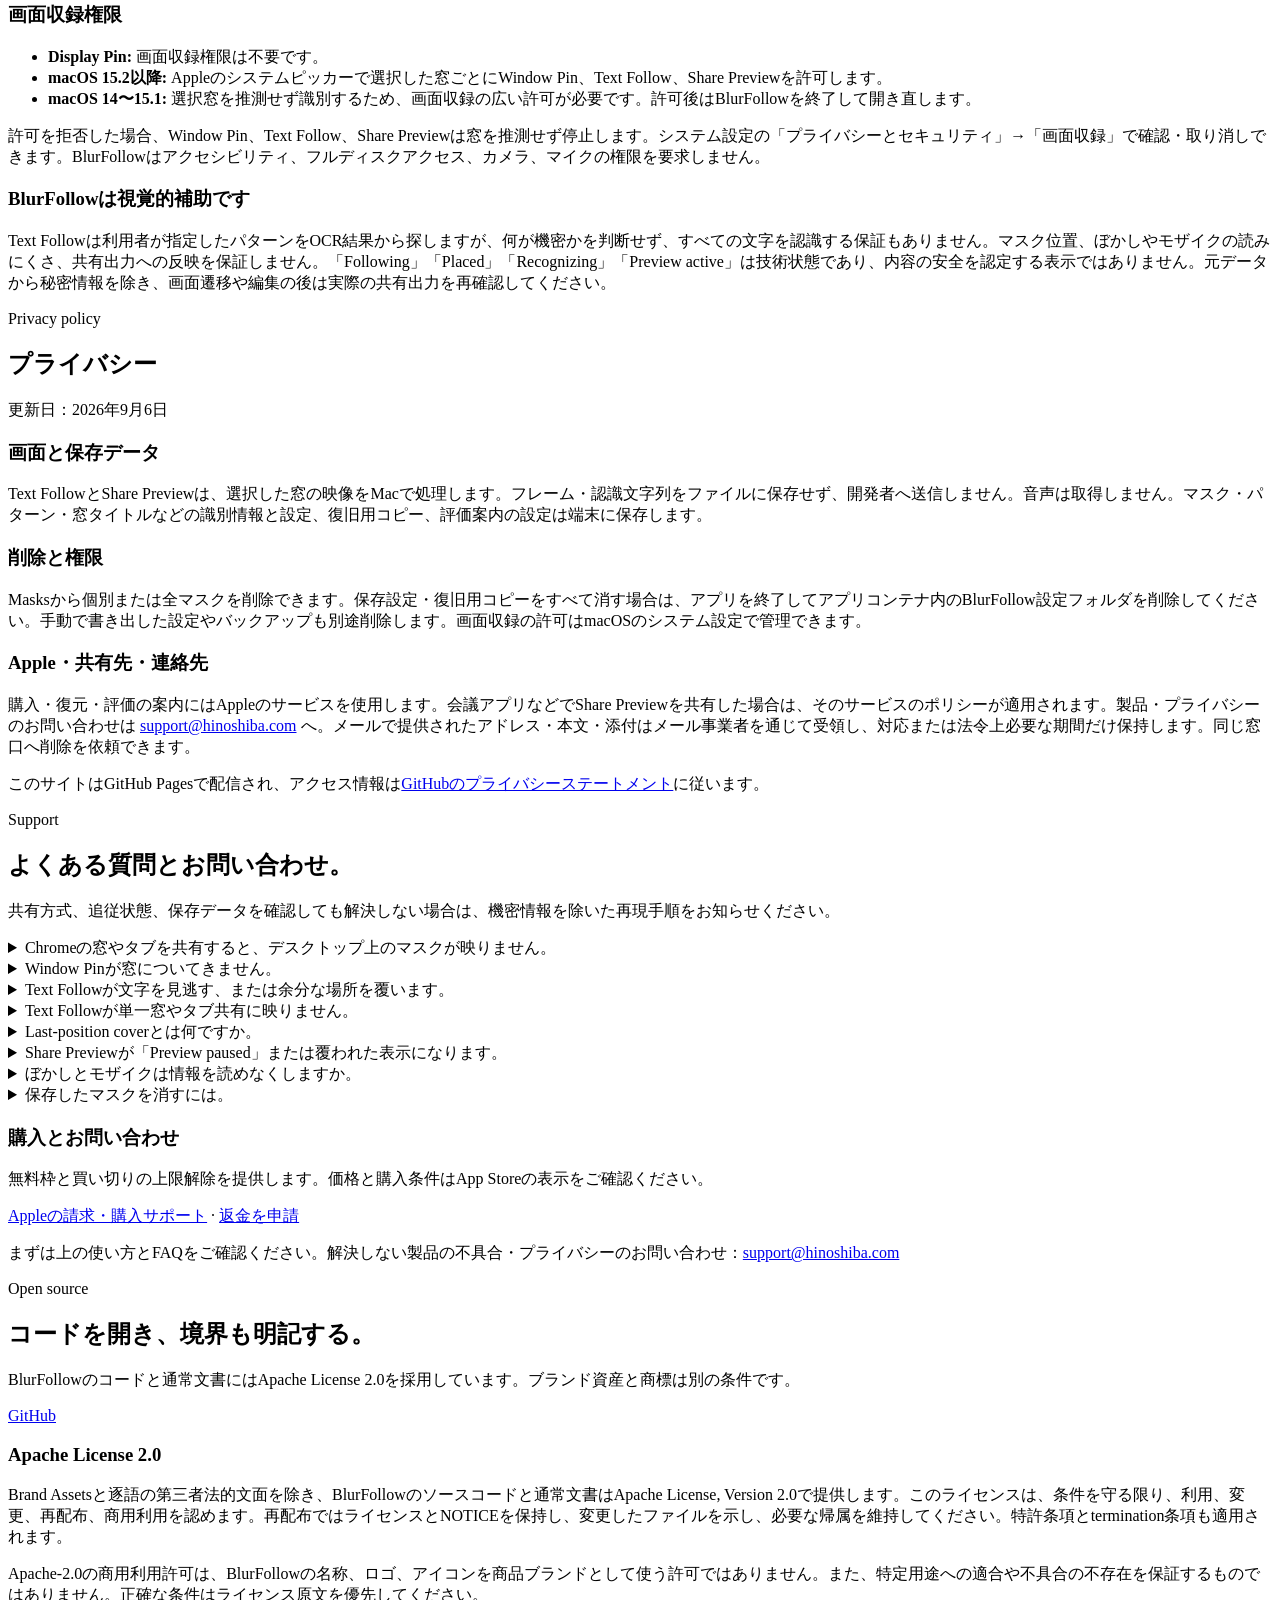
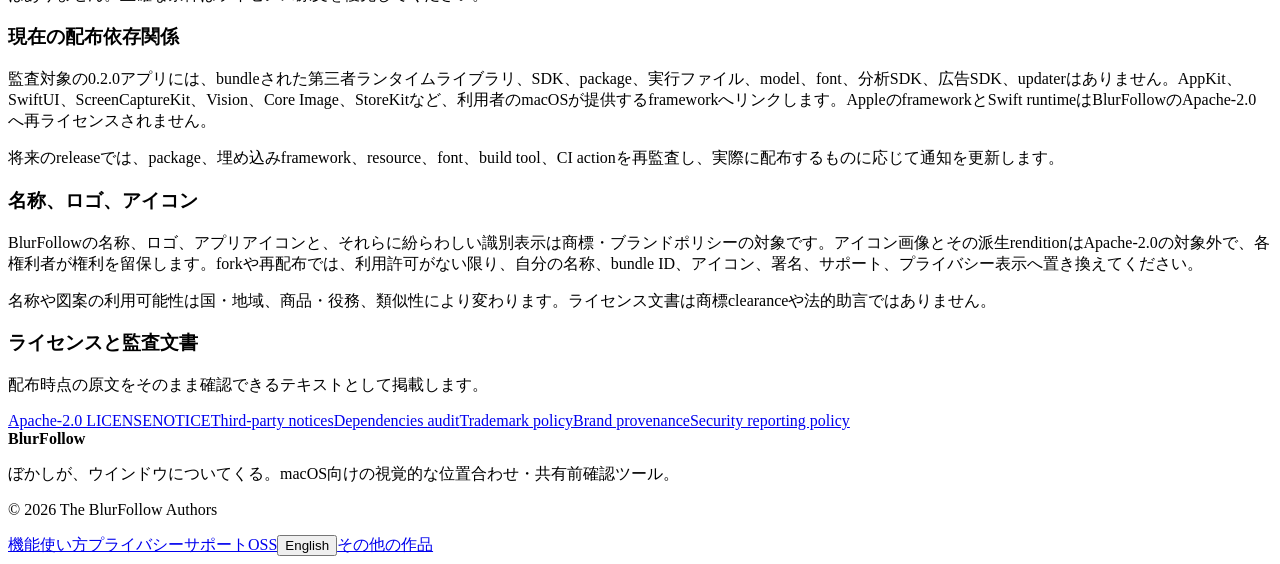
==== commit c339363a: "Unify repository maintenance and local Xcode release workflow Signed-off-by: hinoshiba <support@hino" ====
--- a/http_dist/index.html
+++ b/http_dist/index.html
@@ -1,223 +1,536 @@
-<!doctype html>
+<!DOCTYPE html>
 <html lang="ja">
 <head>
-  <meta charset="utf-8">
-  <meta name="viewport" content="width=device-width, initial-scale=1">
-  <meta name="apple-itunes-app" content="app-id=6801985073">
-  <title>BlurFollow — ウインドウ追従と文字追従（ベータ）のモザイク for Mac</title>
-  <meta name="description" content="画面・ウインドウへ置くマスクと、文字追従（ベータ）で一致する文字列ブロックを端末内OCRから追うモザイク。機能、使い方、制約、プライバシーを確認できます。">
-  <link rel="canonical" href="https://blurfollow.hinoshiba.com/">
-  <link rel="alternate" hreflang="ja" href="https://blurfollow.hinoshiba.com/">
-  <link rel="alternate" hreflang="en" href="https://blurfollow.hinoshiba.com/en/">
-  <link rel="alternate" hreflang="x-default" href="https://blurfollow.hinoshiba.com/">
-  <link rel="icon" href="/assets/favicon.png" type="image/png">
-  <link rel="manifest" href="/site.webmanifest">
-  <link rel="stylesheet" href="/assets/site.css">
-  <meta name="theme-color" content="#101116">
-  <meta property="og:type" content="website">
-  <meta property="og:title" content="BlurFollow — ウインドウ追従と文字追従（ベータ）のモザイク。">
-  <meta property="og:description" content="画面やウインドウへマスクを置き、文字追従（ベータ）で一致する認識ブロックを覆い、共有前に確認するmacOSアプリ。">
-  <meta property="og:url" content="https://blurfollow.hinoshiba.com/">
-  <meta property="og:image" content="https://blurfollow.hinoshiba.com/assets/blurfollow-icon.png">
-  <meta property="og:locale" content="ja_JP">
+<meta charset="utf-8"/>
+<meta content="width=device-width, initial-scale=1" name="viewport"/>
+<meta content="app-id=6801985073" name="apple-itunes-app"/>
+<title>BlurFollow — ウインドウ追従と文字追従（ベータ）のモザイク for Mac</title>
+<meta content="画面・ウインドウへ置くマスクと、文字追従（ベータ）で一致する文字列ブロックを端末内OCRから追うモザイク。機能、使い方、制約、プライバシーを確認できます。" name="description"/>
+<link href="https://blurfollow.hinoshiba.com/" rel="canonical"/>
+<link href="https://blurfollow.hinoshiba.com/" hreflang="ja" rel="alternate"/>
+<link href="https://blurfollow.hinoshiba.com/?lang=en" hreflang="en" rel="alternate"/>
+<link href="https://blurfollow.hinoshiba.com/" hreflang="x-default" rel="alternate"/>
+<link href="/assets/favicon.png" rel="icon" type="image/png"/>
+<link href="/site.webmanifest" rel="manifest"/>
+<link href="/assets/site.css" rel="stylesheet"/>
+<meta content="#101116" name="theme-color"/>
+<meta content="website" property="og:type"/>
+<meta content="BlurFollow — ウインドウ追従と文字追従（ベータ）のモザイク。" property="og:title"/>
+<meta content="画面やウインドウへマスクを置き、文字追従（ベータ）で一致する認識ブロックを覆い、共有前に確認するmacOSアプリ。" property="og:description"/>
+<meta content="https://blurfollow.hinoshiba.com/" property="og:url"/>
+<meta content="https://blurfollow.hinoshiba.com/assets/blurfollow-icon.png" property="og:image"/>
+<meta content="ja_JP" property="og:locale"/>
 </head>
 <body>
-  <a class="skip-link" href="#main">本文へ移動</a>
-  <header class="site-header">
-    <div class="container nav-row">
-      <a class="brand" href="#top" aria-label="BlurFollow ページ先頭">
-        <img src="/assets/blurfollow-icon.png" alt="" width="38" height="38">
-        <span>BlurFollow</span>
-      </a>
-      <nav class="site-nav" aria-label="メインナビゲーション">
-        <a href="#features">機能</a>
-        <a href="#examples">画面例</a>
-        <a href="#guide">使い方</a>
-        <a href="#privacy">プライバシー</a>
-        <a href="#support">サポート</a>
-        <a href="#open-source">OSS</a>
-        <a class="language-link" href="/en/" lang="en" hreflang="en">English</a>
-      </nav>
-    </div>
-  </header>
+<div data-page-language="ja" lang="ja" data-page-title="BlurFollow — ウインドウ追従と文字追従（ベータ）のモザイク for Mac">
+<a class="skip-link" href="#main">本文へ移動</a>
+<header class="site-header">
+<div class="container nav-row">
+<a aria-label="BlurFollow ページ先頭" class="brand" href="#top">
+<img alt="" height="38" src="/assets/blurfollow-icon.png" width="38"/>
+<span>BlurFollow</span>
+</a>
+<nav aria-label="メインナビゲーション" class="site-nav">
+<a href="#features">機能</a>
+<a href="#examples">画面例</a>
+<a href="#guide">使い方</a>
+<a href="#privacy">プライバシー</a>
+<a href="#support">サポート</a>
+<a href="#open-source">OSS</a>
+<button class="language-link" data-language-switch="en" lang="en" type="button">English</button>
+<a href="#contact">購入</a></nav>
+</div>
+</header>
+<main id="main">
+<section class="hero" id="top">
+<div class="container hero-grid">
+<div>
+<p class="eyebrow">Window-following blur for Mac</p>
+<h1>ぼかしが、<br/>ウインドウについてくる。</h1>
+<p class="lede">画面へ固定するマスク、選んだ窓の移動・リサイズに合わせるマスク、文字追従（ベータ）で指定文字列に一致したすべての認識ブロックを覆うモザイク。共有前に実際の出力を確認できます。</p>
+<div class="hero-actions">
+<a class="button" href="https://apps.apple.com/jp/app/blurfollow/id6801985073">Mac App Storeで見る</a>
+<a class="button secondary" href="#examples">画面で確認する</a>
+</div>
+<p class="compat">macOS 14.0以降 · 無料枠: Display 10 / Window 5 / Text Follow 2ルール · 上限解除は買い切り · Apache-2.0</p>
+</div>
+<div aria-label="同じ割合位置のマスクが移動後のウインドウにも合わせて表示される図" class="product-visual" role="img">
+<div aria-hidden="true" class="mock-window back">
+<div class="mock-bar"></div>
+<div class="mock-lines"><div class="mock-line"></div><div class="mock-line short"></div><div class="mock-line"></div></div>
+<div class="mask-block"></div>
+</div>
+<div aria-hidden="true" class="mock-window front">
+<div class="mock-bar"></div>
+<div class="mock-lines"><div class="mock-line"></div><div class="mock-line short"></div><div class="mock-line"></div></div>
+<div class="mask-block"></div>
+</div>
+<div aria-hidden="true" class="motion-path">↘</div>
+</div>
+</div>
+</section>
+<section class="section" id="features">
+<div class="container">
+<div class="section-heading">
+<p class="eyebrow">Features</p>
+<h2>固定する。窓を追う。文字を追う。</h2>
+<p class="section-intro">位置を指定するDisplay／Window Pinと、端末内OCRで一致文字列を探す別機能のText Followを使い分けます。</p>
+</div>
+<div class="feature-grid">
+<article class="feature-card"><div aria-hidden="true" class="feature-icon">D</div><h3>Display Pin</h3><p>通知領域や固定レイアウトへ。ひとつのディスプレイ内の割合位置へマスクを置きます。</p></article>
+<article class="feature-card"><div aria-hidden="true" class="feature-icon">W</div><h3>Window Pin</h3><p>選んだ窓の移動とリサイズへ。窓内の割合座標からマスク位置と大きさを更新します。</p></article>
+<article class="feature-card"><div aria-hidden="true" class="feature-icon">T</div><h3>文字追従（ベータ）</h3><p>完全一致、前方一致、部分一致（Contains）、正規表現をApple Visionで端末内照合。一致したすべての認識ブロックへMosaicを表示します。</p></article>
+<article class="feature-card"><div aria-hidden="true" class="feature-icon">P</div><h3>Share Preview</h3><p>選んだ窓へ対応するWindow Pinと、接続済みText Followルールの完了済み一致をMac内で合成して確認できます。</p></article>
+<article class="feature-card"><div aria-hidden="true" class="feature-icon">G</div><h3>Share Guide</h3><p>ディスプレイ全体、単一ウインドウ、ブラウザタブで異なる共有方法を画面内で案内します。</p></article>
+<article class="feature-card"><div aria-hidden="true" class="feature-icon">3</div><h3>3つの表示スタイル</h3><p>Frost、Mosaic、Redact。デスクトップMosaicは実際の背面をpixelateし、filterが使えなければ不透明表示へ切り替えます。</p></article>
+<article class="feature-card"><div aria-hidden="true" class="feature-icon">L</div><h3>Last-position cover</h3><p>追跡できないとき、最後に把握した位置を不透明に覆う選択肢。現在位置とは限りません。</p></article>
+</div>
+</div>
+</section>
+<section class="section section-tint" id="examples">
+<div class="container">
+<div class="section-heading">
+<p class="eyebrow">Product tour</p>
+<h2>画面を追って、使い方をつかむ。</h2>
+<p class="section-intro">追従の考え方から、共有方式の選択、共有前の確認、ローカル設定までを実際の案内画面でたどれます。</p>
+</div>
+<div class="screenshot-grid">
+<figure class="screenshot-card featured">
+<img alt="ウインドウの移動とリサイズにマスクが追従する仕組みを案内するBlurFollowの初回画面" fetchpriority="high" height="900" src="/assets/screenshots/ja-JP/01-window-following.png" width="1440"/>
+<figcaption><strong>「ぼかしが、ウインドウについてくる。」</strong>選んだ窓の移動とリサイズに、割合位置のマスクが追従する考え方を案内します。</figcaption>
+</figure>
+<figure class="screenshot-card">
+<img alt="Display Pin、Window Pin、Text Followを別機能として示すBlurFollow画面" height="900" loading="lazy" src="/assets/screenshots/ja-JP/02-display-window-modes.png" width="1440"/>
+<figcaption><strong>「画面、窓、文字。3つの選び方。」</strong>Display Pin、Window Pin、Text Followの違いを見比べられます。</figcaption>
+</figure>
+<figure class="screenshot-card">
+<img alt="3種類の共有方式を案内するBlurFollowのShare Guide画面" height="900" loading="lazy" src="/assets/screenshots/ja-JP/04-share-guide.png" width="1440"/>
+<figcaption><strong>「共有方式に合わせて選ぶ。」</strong>Share Guideがディスプレイ全体、単一窓、ブラウザタブの違いを案内します。</figcaption>
+</figure>
+<figure class="screenshot-card">
+<img alt="共有前の確認手順を案内するBlurFollowの初回画面" height="900" loading="lazy" src="/assets/screenshots/ja-JP/03-share-preview-check.png" width="1440"/>
+<figcaption><strong>「共有前に、すべてのマスクを確認。」</strong>Share Preview内のWindow Pinと完了済みText Follow結果を、会議アプリ側でも再確認します。</figcaption>
+</figure>
+<figure class="screenshot-card">
+<img alt="Display Pin 10件、Window Pin 5件、Text Follow 2ルールの独立無料枠と買い切り解除を示すBlurFollow画面" height="900" loading="lazy" src="/assets/screenshots/ja-JP/05-local-controls.png" width="1440"/>
+<figcaption><strong>「10・5・2の独立枠。追加は買い切り。」</strong>1ルールが何か所へ一致してもText Followは1件。買い切りで3つの上限を解除できます。</figcaption>
+</figure>
+</div>
+</div>
+</section>
+<section class="section dark" id="how-it-works">
+<div class="container">
+<div class="section-heading">
+<p class="eyebrow">Before sharing</p>
+<h2>共有ボタンまで、3回見る。</h2>
+<p class="section-intro">BlurFollowは確認を置き換えません。配置、合成結果、会議アプリの受信側プレビューを順に目視します。</p>
+</div>
+<div class="boundary-grid boundary-grid-three">
+<article class="boundary-card"><p><strong>01 · 方法を選ぶ</strong></p><p>固定領域にはDisplay／Window Pin、一致文字列にはText Followを選びます。</p></article>
+<article class="boundary-card"><p><strong>02 · 実出力を見る</strong></p><p>デスクトップのすべての一致ブロックと、単一窓Share Preview内のWindow Pin＋完了済みText Followを確認します。</p></article>
+<article class="boundary-card"><p><strong>03 · 共有先でも見る</strong></p><p>会議アプリで正しい対象を選び、そのアプリ自身のプレビューをもう一度確認します。</p></article>
+</div>
+</div>
+</section>
+<section class="section" id="guide">
+<div class="container">
+<div class="section-heading">
+<p class="eyebrow">Guide</p>
+<h2>基本操作と共有方法。</h2>
+<p class="section-intro">選ぶ、置く、認識結果を確かめる。Share PreviewはWindow Pinと同じ選択窓の完了済みText Follow結果を独自に合成します。</p>
+</div>
+<div class="guide-grid" id="start">
+<article class="guide-card"><h3>画面へ固定する</h3><ol><li>ホームで「Display Pin」を選びます。</li><li>対象ディスプレイ上で、マスクを置きたい領域をドラッグします。</li><li>MasksでFrost、Mosaic、Redactを選びます。FrostまたはMosaicのStrengthを調整し、位置と見え方を実画面で確認します。Redactは不透明のままです。</li></ol></article>
+<article class="guide-card"><h3>ウインドウへ追従させる</h3><ol><li>ホームで「Window Pin」を選びます。</li><li>Appleのシステムピッカーから対象窓を選びます。</li><li>窓内で領域をドラッグし、窓を移動・リサイズしてマスク位置を確認します。</li><li>窓が再作成された、タイトルが変わった、または「Select again／選び直す」になった場合はMasksの「Reconnect…」で選び直します。</li></ol></article>
+<article class="guide-card"><h3>文字追従（ベータ）を使う</h3><ol><li>ホームで「Text Follow」を選びます。</li><li>ルール名、完全一致／前方一致／部分一致（Contains）／正規表現、パターンを入力し、Appleのピッカーで対象窓を選びます。Containsは大文字・小文字を区別します。</li><li>一致したすべての認識文字列ブロックにMosaicが表示されることを確認します。Containsも一致部分だけでなくVisionが返したブロック全体を覆い、同じパターンが複数ブロックへ一致しても無料枠は1ルール分です。</li><li>既定の厳格安全モードは認識中、不確実、OCR 0一致でも窓全体を覆います。オフは直前マスクを保って全面フラッシュを避けますが、漏れ耐性が下がります。</li><li>画面遷移、スクロール、文字サイズや配色の変更後に、見逃し、誤認、遅れ、余分な一致がないか毎回確認します。</li></ol></article>
+<article class="guide-card"><h3>既存マスクを調整する</h3><ol><li>Masksで表示スタイル、Strength、On/Offを調整します。</li><li>「Move…」を押し、画面上のマスク本体をドラッグします。離すと保存され、保存前のEscで取り消せます。</li><li>メニューバーから各マスクを切り替えます。「Show Masks」は通常マスクの全体スイッチです。Share PreviewはOnのWindow Pinと、選択窓に関連する接続済み・有効なText Followルールを使うため、別に確認します。</li></ol></article>
+</div>
+<div class="content-block" id="sharing">
+<h3>共有方法を選ぶ</h3>
+<div class="info-grid">
+<article class="info-card"><h4>ディスプレイ全体</h4><p>Text Followを含むデスクトップ上のマスクを目視したあと、会議アプリでディスプレイ全体を選び、そのアプリ自身のプレビューを確認します。通知、別のSpace、フルスクリーン切り替えにも注意してください。</p></article>
+<article class="info-card"><h4>単一ウインドウ</h4><p>別アプリのオーバーレイは単一窓キャプチャに通常含まれません。Share Previewは、対応するWindow Pinと選択窓の完了済みText Follow一致を独自にフレームへ合成します。元窓ではなくBlurFollow Share Previewを共有し、受信側でも確認します。</p></article>
+<article class="info-card"><h4>ブラウザタブ</h4><p>タブ共有もデスクトップオーバーレイを含みません。ブラウザ窓からShare Previewを作ると、Window Pinと接続済みText Followの完了済み一致を合成できます。OCRとpreviewは別のchild windowを除外するため、表示境界を確認してください。</p></article>
+</div>
+</div>
+<div class="content-block prose prose-wide" id="permissions">
+<h3>画面収録権限</h3>
+<ul><li><strong>Display Pin:</strong> 画面収録権限は不要です。</li><li><strong>macOS 15.2以降:</strong> Appleのシステムピッカーで選択した窓ごとにWindow Pin、Text Follow、Share Previewを許可します。</li><li><strong>macOS 14〜15.1:</strong> 選択窓を推測せず識別するため、画面収録の広い許可が必要です。許可後はBlurFollowを終了して開き直します。</li></ul>
+<p>許可を拒否した場合、Window Pin、Text Follow、Share Previewは窓を推測せず停止します。システム設定の「プライバシーとセキュリティ」→「画面収録」で確認・取り消しできます。BlurFollowはアクセシビリティ、フルディスクアクセス、カメラ、マイクの権限を要求しません。</p>
+</div>
+<div class="notice content-block" id="limitations"><h3>BlurFollowは視覚的補助です</h3><p>Text Followは利用者が指定したパターンをOCR結果から探しますが、何が機密かを判断せず、すべての文字を認識する保証もありません。マスク位置、ぼかしやモザイクの読みにくさ、共有出力への反映を保証しません。「Following」「Placed」「Recognizing」「Preview active」は技術状態であり、内容の安全を認定する表示ではありません。元データから秘密情報を除き、画面遷移や編集の後は実際の共有出力を再確認してください。</p></div>
+</div>
+</section>
+<section class="section section-tint" id="privacy"><div class="container"><div class="section-heading"><p class="eyebrow">Privacy policy</p><h2>プライバシー</h2><p>更新日：2026年9月6日</p></div><div class="policy-copy"><article><h3>画面と保存データ</h3><p>Text FollowとShare Previewは、選択した窓の映像をMacで処理します。フレーム・認識文字列をファイルに保存せず、開発者へ送信しません。音声は取得しません。マスク・パターン・窓タイトルなどの識別情報と設定、復旧用コピー、評価案内の設定は端末に保存します。</p></article><article><h3>削除と権限</h3><p>Masksから個別または全マスクを削除できます。保存設定・復旧用コピーをすべて消す場合は、アプリを終了してアプリコンテナ内のBlurFollow設定フォルダを削除してください。手動で書き出した設定やバックアップも別途削除します。画面収録の許可はmacOSのシステム設定で管理できます。</p></article><article><h3>Apple・共有先・連絡先</h3><p>購入・復元・評価の案内にはAppleのサービスを使用します。会議アプリなどでShare Previewを共有した場合は、そのサービスのポリシーが適用されます。製品・プライバシーのお問い合わせは <a href="mailto:support@hinoshiba.com">support@hinoshiba.com</a> へ。メールで提供されたアドレス・本文・添付はメール事業者を通じて受領し、対応または法令上必要な期間だけ保持します。同じ窓口へ削除を依頼できます。</p><p>このサイトはGitHub Pagesで配信され、アクセス情報は<a href="https://docs.github.com/en/site-policy/privacy-policies/github-general-privacy-statement">GitHubのプライバシーステートメント</a>に従います。</p></article></div></div></section>
+<section class="section" id="support">
+<div class="container">
+<div class="section-heading"><p class="eyebrow">Support</p><h2>よくある質問とお問い合わせ。</h2><p class="section-intro">共有方式、追従状態、保存データを確認しても解決しない場合は、機密情報を除いた再現手順をお知らせください。</p></div>
+<div class="faq-list prose-wide" id="faq">
+<details><summary>Chromeの窓やタブを共有すると、デスクトップ上のマスクが映りません。</summary><div class="faq-answer"><p>単一窓やタブのキャプチャは、別アプリのデスクトップオーバーレイを通常含みません。Share Previewでブラウザ窓、対応するWindow Pin、同じ選択元へ関連する接続済みText Followルールの完了済み一致を合成し、会議アプリではBlurFollow Share Previewを共有対象に選んでください。</p></div></details>
+<details><summary>Window Pinが窓についてきません。</summary><div class="faq-answer"><p>対象窓が閉じた、非表示になった、別の窓として再作成された、または同じ候補を特定できない可能性があります。Masksで状態を確認し、「Reconnect…」からAppleのピッカーで対象窓を選び直してください。割合座標は残りますが、内容レイアウトが変わっていないか目視します。</p></div></details>
+<details><summary>Text Followが文字を見逃す、または余分な場所を覆います。</summary><div class="faq-answer"><p>Vision OCRはフォント、サイズ、コントラスト、言語、動き、スクロール、レイアウトによって見逃し、誤認、分割・結合、遅延が起こりえます。完全一致、前方一致、部分一致（Contains）、正規表現のパターンを見直し、画面遷移ごとにすべての一致を目視してください。Containsは大文字・小文字を区別し、一致部分だけでなく認識ブロック全体を覆います。ひとつの保存パターンは、一致ブロック数にかかわらず無料枠を1ルールだけ使います。</p></div></details>
+<details><summary>Text Followが単一窓やタブ共有に映りません。</summary><div class="faq-answer"><p>デスクトップ上のText Followパネルは、単一窓・タブキャプチャに通常含まれません。Share Previewはパネル自体を取り込むのではなく、同じ選択元へ関連する接続済み・有効なルールの完了済み位置を独自にWindow Pinと合成します。OCRとpreviewはいずれも別のchild windowを除外します。ディスプレイ全体またはBlurFollow Share Previewの実際の受信側出力を確認してください。</p></div></details>
+<details><summary>Last-position coverとは何ですか。</summary><div class="faq-answer"><p>窓位置を取得できなくなったとき、BlurFollowが最後に利用できた位置を不透明に覆う表示です。移動後の現在位置とは限らず、再接続や共有先確認の代わりにはなりません。</p></div></details>
+<details><summary>Share Previewが「Preview paused」または覆われた表示になります。</summary><div class="faq-answer"><p>窓やフレームを検証できない、設定の復旧確認が必要、キャプチャが停止した、または関連する有効なText Followルールが未接続・再接続待ち・接続中・認識中・失敗・選択元を利用不可・状態不整合の場合、設定にかかわらず古い映像を直ちに消して全面を不透明に覆います。既定の厳格安全モードは完了scanが0一致でも全面coverします。オフなら0一致を表示でき、全面フラッシュを避けられますが漏れ耐性は下がります。画面の理由表示に従い、ルールやWindow Pinの再接続、設定確認、対象窓の再選択を行ってください。0一致は見逃しがないことの証明ではありません。</p></div></details>
+<details><summary>ぼかしとモザイクは情報を読めなくしますか。</summary><div class="faq-answer"><p>読みにくく見せますが、元情報の推測や復元が不可能になるとは限りません。可能なら元データから秘密情報を除き、不透明なRedactも検討してください。詳しくは<a href="#limitations">視覚的補助としての制約</a>をご覧ください。</p></div></details>
 
-  <main id="main">
-    <section class="hero" id="top">
-      <div class="container hero-grid">
-        <div>
-          <p class="eyebrow">Window-following blur for Mac</p>
-          <h1>ぼかしが、<br>ウインドウについてくる。</h1>
-          <p class="lede">画面へ固定するマスク、選んだ窓の移動・リサイズに合わせるマスク、文字追従（ベータ）で指定文字列に一致したすべての認識ブロックを覆うモザイク。共有前に実際の出力を確認できます。</p>
-          <div class="hero-actions">
-            <a class="button" href="https://apps.apple.com/jp/app/blurfollow/id6801985073">Mac App Storeで見る</a>
-            <a class="button secondary" href="#examples">画面で確認する</a>
-          </div>
-          <p class="compat">macOS 14.0以降 · 無料枠: Display 10 / Window 5 / Text Follow 2ルール · 上限解除は買い切り · Local-first · Apache-2.0</p>
-        </div>
-        <div class="product-visual" role="img" aria-label="同じ割合位置のマスクが移動後のウインドウにも合わせて表示される図">
-          <div class="mock-window back" aria-hidden="true">
-            <div class="mock-bar"></div>
-            <div class="mock-lines"><div class="mock-line"></div><div class="mock-line short"></div><div class="mock-line"></div></div>
-            <div class="mask-block"></div>
-          </div>
-          <div class="mock-window front" aria-hidden="true">
-            <div class="mock-bar"></div>
-            <div class="mock-lines"><div class="mock-line"></div><div class="mock-line short"></div><div class="mock-line"></div></div>
-            <div class="mask-block"></div>
-          </div>
-          <div class="motion-path" aria-hidden="true">↘</div>
-        </div>
-      </div>
-    </section>
-
-    <section class="section" id="features">
-      <div class="container">
-        <div class="section-heading">
-          <p class="eyebrow">Features</p>
-          <h2>固定する。窓を追う。文字を追う。</h2>
-          <p class="section-intro">位置を指定するDisplay／Window Pinと、端末内OCRで一致文字列を探す別機能のText Followを使い分けます。</p>
-        </div>
-        <div class="feature-grid">
-          <article class="feature-card"><div class="feature-icon" aria-hidden="true">D</div><h3>Display Pin</h3><p>通知領域や固定レイアウトへ。ひとつのディスプレイ内の割合位置へマスクを置きます。</p></article>
-          <article class="feature-card"><div class="feature-icon" aria-hidden="true">W</div><h3>Window Pin</h3><p>選んだ窓の移動とリサイズへ。窓内の割合座標からマスク位置と大きさを更新します。</p></article>
-          <article class="feature-card"><div class="feature-icon" aria-hidden="true">T</div><h3>文字追従（ベータ）</h3><p>完全一致、前方一致、部分一致（Contains）、正規表現をApple Visionで端末内照合。一致したすべての認識ブロックへMosaicを表示します。</p></article>
-          <article class="feature-card"><div class="feature-icon" aria-hidden="true">P</div><h3>Share Preview</h3><p>選んだ窓へ対応するWindow Pinと、接続済みText Followルールの完了済み一致をMac内で合成して確認できます。</p></article>
-          <article class="feature-card"><div class="feature-icon" aria-hidden="true">G</div><h3>Share Guide</h3><p>ディスプレイ全体、単一ウインドウ、ブラウザタブで異なる共有方法を画面内で案内します。</p></article>
-          <article class="feature-card"><div class="feature-icon" aria-hidden="true">3</div><h3>3つの表示スタイル</h3><p>Frost、Mosaic、Redact。デスクトップMosaicは実際の背面をpixelateし、filterが使えなければ不透明表示へ切り替えます。</p></article>
-          <article class="feature-card"><div class="feature-icon" aria-hidden="true">L</div><h3>Last-position cover</h3><p>追跡できないとき、最後に把握した位置を不透明に覆う選択肢。現在位置とは限りません。</p></article>
-        </div>
-      </div>
-    </section>
-
-    <section class="section section-tint" id="examples">
-      <div class="container">
-        <div class="section-heading">
-          <p class="eyebrow">Product tour</p>
-          <h2>画面を追って、使い方をつかむ。</h2>
-          <p class="section-intro">追従の考え方から、共有方式の選択、共有前の確認、ローカル設定までを実際の案内画面でたどれます。</p>
-        </div>
-        <div class="screenshot-grid">
-          <figure class="screenshot-card featured">
-            <img src="/assets/screenshots/ja-JP/01-window-following.png" width="1440" height="900" alt="ウインドウの移動とリサイズにマスクが追従する仕組みを案内するBlurFollowの初回画面" fetchpriority="high">
-            <figcaption><strong>「ぼかしが、ウインドウについてくる。」</strong>選んだ窓の移動とリサイズに、割合位置のマスクが追従する考え方を案内します。</figcaption>
-          </figure>
-          <figure class="screenshot-card">
-            <img src="/assets/screenshots/ja-JP/02-display-window-modes.png" width="1440" height="900" loading="lazy" alt="Display Pin、Window Pin、Text Followを別機能として示すBlurFollow画面">
-            <figcaption><strong>「画面、窓、文字。3つの選び方。」</strong>Display Pin、Window Pin、Text Followの違いを見比べられます。</figcaption>
-          </figure>
-          <figure class="screenshot-card">
-            <img src="/assets/screenshots/ja-JP/04-share-guide.png" width="1440" height="900" loading="lazy" alt="3種類の共有方式を案内するBlurFollowのShare Guide画面">
-            <figcaption><strong>「共有方式に合わせて選ぶ。」</strong>Share Guideがディスプレイ全体、単一窓、ブラウザタブの違いを案内します。</figcaption>
-          </figure>
-          <figure class="screenshot-card">
-            <img src="/assets/screenshots/ja-JP/03-share-preview-check.png" width="1440" height="900" loading="lazy" alt="共有前の確認手順を案内するBlurFollowの初回画面">
-            <figcaption><strong>「共有前に、すべてのマスクを確認。」</strong>Share Preview内のWindow Pinと完了済みText Follow結果を、会議アプリ側でも再確認します。</figcaption>
-          </figure>
-          <figure class="screenshot-card">
-            <img src="/assets/screenshots/ja-JP/05-local-controls.png" width="1440" height="900" loading="lazy" alt="Display Pin 10件、Window Pin 5件、Text Follow 2ルールの独立無料枠と買い切り解除を示すBlurFollow画面">
-            <figcaption><strong>「10・5・2の独立枠。追加は買い切り。」</strong>1ルールが何か所へ一致してもText Followは1件。買い切りで3つの上限を解除できます。</figcaption>
-          </figure>
-        </div>
-      </div>
-    </section>
-
-    <section class="section dark" id="how-it-works">
-      <div class="container">
-        <div class="section-heading">
-          <p class="eyebrow">Before sharing</p>
-          <h2>共有ボタンまで、3回見る。</h2>
-          <p class="section-intro">BlurFollowは確認を置き換えません。配置、合成結果、会議アプリの受信側プレビューを順に目視します。</p>
-        </div>
-        <div class="boundary-grid boundary-grid-three">
-          <article class="boundary-card"><p><strong>01 · 方法を選ぶ</strong></p><p>固定領域にはDisplay／Window Pin、一致文字列にはText Followを選びます。</p></article>
-          <article class="boundary-card"><p><strong>02 · 実出力を見る</strong></p><p>デスクトップのすべての一致ブロックと、単一窓Share Preview内のWindow Pin＋完了済みText Followを確認します。</p></article>
-          <article class="boundary-card"><p><strong>03 · 共有先でも見る</strong></p><p>会議アプリで正しい対象を選び、そのアプリ自身のプレビューをもう一度確認します。</p></article>
-        </div>
-      </div>
-    </section>
-
-    <section class="section" id="guide">
-      <div class="container">
-        <div class="section-heading">
-          <p class="eyebrow">Guide</p>
-          <h2>基本操作と共有方法。</h2>
-          <p class="section-intro">選ぶ、置く、認識結果を確かめる。Share PreviewはWindow Pinと同じ選択窓の完了済みText Follow結果を独自に合成します。</p>
-        </div>
-        <div class="guide-grid" id="start">
-          <article class="guide-card"><h3>画面へ固定する</h3><ol><li>ホームで「Display Pin」を選びます。</li><li>対象ディスプレイ上で、マスクを置きたい領域をドラッグします。</li><li>MasksでFrost、Mosaic、Redactを選びます。FrostまたはMosaicのStrengthを調整し、位置と見え方を実画面で確認します。Redactは不透明のままです。</li></ol></article>
-          <article class="guide-card"><h3>ウインドウへ追従させる</h3><ol><li>ホームで「Window Pin」を選びます。</li><li>Appleのシステムピッカーから対象窓を選びます。</li><li>窓内で領域をドラッグし、窓を移動・リサイズしてマスク位置を確認します。</li><li>窓が再作成された、タイトルが変わった、または「Select again／選び直す」になった場合はMasksの「Reconnect…」で選び直します。</li></ol></article>
-          <article class="guide-card"><h3>文字追従（ベータ）を使う</h3><ol><li>ホームで「Text Follow」を選びます。</li><li>ルール名、完全一致／前方一致／部分一致（Contains）／正規表現、パターンを入力し、Appleのピッカーで対象窓を選びます。Containsは大文字・小文字を区別します。</li><li>一致したすべての認識文字列ブロックにMosaicが表示されることを確認します。Containsも一致部分だけでなくVisionが返したブロック全体を覆い、同じパターンが複数ブロックへ一致しても無料枠は1ルール分です。</li><li>既定の厳格安全モードは認識中、不確実、OCR 0一致でも窓全体を覆います。オフは直前マスクを保って全面フラッシュを避けますが、漏れ耐性が下がります。</li><li>画面遷移、スクロール、文字サイズや配色の変更後に、見逃し、誤認、遅れ、余分な一致がないか毎回確認します。</li></ol></article>
-          <article class="guide-card"><h3>既存マスクを調整する</h3><ol><li>Masksで表示スタイル、Strength、On/Offを調整します。</li><li>「Move…」を押し、画面上のマスク本体をドラッグします。離すと保存され、保存前のEscで取り消せます。</li><li>メニューバーから各マスクを切り替えます。「Show Masks」は通常マスクの全体スイッチです。Share PreviewはOnのWindow Pinと、選択窓に関連する接続済み・有効なText Followルールを使うため、別に確認します。</li></ol></article>
-        </div>
-        <div class="content-block" id="sharing">
-          <h3>共有方法を選ぶ</h3>
-          <div class="info-grid">
-            <article class="info-card"><h4>ディスプレイ全体</h4><p>Text Followを含むデスクトップ上のマスクを目視したあと、会議アプリでディスプレイ全体を選び、そのアプリ自身のプレビューを確認します。通知、別のSpace、フルスクリーン切り替えにも注意してください。</p></article>
-            <article class="info-card"><h4>単一ウインドウ</h4><p>別アプリのオーバーレイは単一窓キャプチャに通常含まれません。Share Previewは、対応するWindow Pinと選択窓の完了済みText Follow一致を独自にフレームへ合成します。元窓ではなくBlurFollow Share Previewを共有し、受信側でも確認します。</p></article>
-            <article class="info-card"><h4>ブラウザタブ</h4><p>タブ共有もデスクトップオーバーレイを含みません。ブラウザ窓からShare Previewを作ると、Window Pinと接続済みText Followの完了済み一致を合成できます。OCRとpreviewは別のchild windowを除外するため、表示境界を確認してください。</p></article>
-          </div>
-        </div>
-        <div class="content-block prose prose-wide" id="permissions">
-          <h3>画面収録権限</h3>
-          <ul><li><strong>Display Pin:</strong> 画面収録権限は不要です。</li><li><strong>macOS 15.2以降:</strong> Appleのシステムピッカーで選択した窓ごとにWindow Pin、Text Follow、Share Previewを許可します。</li><li><strong>macOS 14〜15.1:</strong> 選択窓を推測せず識別するため、画面収録の広い許可が必要です。許可後はBlurFollowを終了して開き直します。</li></ul>
-          <p>許可を拒否した場合、Window Pin、Text Follow、Share Previewは窓を推測せず停止します。システム設定の「プライバシーとセキュリティ」→「画面収録」で確認・取り消しできます。BlurFollowはアクセシビリティ、フルディスクアクセス、カメラ、マイクの権限を要求しません。</p>
-        </div>
-        <div class="notice content-block" id="limitations"><h3>BlurFollowは視覚的補助です</h3><p>Text Followは利用者が指定したパターンをOCR結果から探しますが、何が機密かを判断せず、すべての文字を認識する保証もありません。マスク位置、ぼかしやモザイクの読みにくさ、共有出力への反映を保証しません。「Following」「Placed」「Recognizing」「Preview active」は技術状態であり、内容の安全を認定する表示ではありません。元データから秘密情報を除き、画面遷移や編集の後は実際の共有出力を再確認してください。</p></div>
-      </div>
-    </section>
-
-    <section class="section section-tint" id="privacy">
-      <div class="container">
-        <div class="section-heading">
-          <p class="eyebrow">Privacy policy</p><h2>プライバシー</h2><p class="section-intro">BlurFollowが画面、OCR結果、設定をどのように扱うかを、機能ごとに説明します。「ベータ」は機能の成熟度を示す表示であり、ここに記載するデータの取扱いは変わりません。</p><p class="meta-line">最終更新: <time datetime="2026-08-29">2026年8月29日</time> · 対象: BlurFollow 0.2.0 macOSアプリ</p>
-        </div>
-        <article class="prose prose-wide">
-          <section id="privacy-summary"><h3>概要</h3><ul><li>アカウント、広告、分析、トラッキング、第三者ランタイムSDKはありません。</li><li>選択窓の画面フレームはShare PreviewとText FollowのためにMac上で一時処理し、録画ファイルへ保存せず、BlurFollowの開発者へ送信しません。</li><li>Text Followの認識候補文字列は照合中だけ使い、設定、backup、export、ログへ保存しません。</li><li>音声、カメラ、キーボード入力、クリップボードを取得しません。</li><li>マスク／ルール設定と、選択した窓を再び識別するための限定的なメタデータをMac内へ保存します。</li><li>公式App Store版の任意の買い切り商品、購入確認、復元、標準評価画面はAppleのStoreKitが処理します。BlurFollow独自の課金サーバーはありません。</li></ul><p>必要なmacOS権限と拒否時の動作は、上の<a href="#permissions">画面収録権限</a>にまとめています。</p></section>
-          <section id="screen"><h3>画面フレームと文字認識</h3><p>Share PreviewとText Followでは、Appleのシステムピッカーで利用者が選んだウインドウをScreenCaptureKitが提供します。Text FollowはフレームをApple Visionで端末内認識し、保存済みの完全一致、前方一致、部分一致（Contains）、正規表現ルールと照合します。Containsは大文字・小文字を区別し、どのモードも一致した部分だけでなくVisionの認識ブロック全体を覆います。一致した全ブロックの一時的な位置はデスクトップMosaicへ渡され、同じ選択元へ関連する接続済み・有効なルールのscanが完了していれば、Share Previewもその一致をWindow Pinと一緒にメモリ上で合成します。既定の厳格安全モードでは認識中、不確実、完了scanが0一致の場合も窓全体を覆います。オフなら0一致を表示できますが、OCRの見逃しへの耐性が下がり、0一致はOCRの完全性を証明しません。関連ルールが未接続、再接続待ち、接続中、認識中、失敗、選択元を利用不可、または状態不整合なら、設定にかかわらずShare Previewは直ちに古い映像を消して全面を不透明に覆います。OCRとShare Previewはどちらも選択した親窓だけを対象とし、別のchild windowは除外します。音声取得は無効です。</p><p>フレームや認識候補文字列を動画、画像、設定、ログとして保存する処理、ネットワークへ送る処理、分析や学習へ使う処理はありません。停止、無効化、エラー時には現在のプレビューや検出位置を解除します。デスクトップMosaicは利用可能な場合にCIPixellateで実際の背面をpixelateし、filterが使えない場合は不透明表示へ切り替えます。ただし、OCRの見逃しや誤認、macOSのスワップ、GPUバッファ、クラッシュ診断、利用者自身のスクリーンショット、バックアップ、画面収録権限を持つ別プロセスまで完全に制御するものではありません。</p><p>BlurFollowの表示を会議・配信・録画アプリへ共有した後は、そのアプリと受信者の規約とポリシーが適用されます。BlurFollowは会議の参加者、録画、再配布を管理しません。</p></section>
-          <section id="local"><h3>ローカル設定</h3><p>マスク名、割合座標、表示スタイル、強度、角丸、使用状態、作成日、ディスプレイ識別子をJSON設定として保存します。Window Pinでは窓ID、プロセスID、アプリ名、bundle ID、窓タイトル、保存時の窓位置と大きさも含みます。Text Followではルール名、完全一致／前方一致／部分一致（Contains）／正規表現の種類、利用者が入力したパターン、選択窓の識別情報、Mosaicの見え方、On／Off、作成日を保存します。認識候補文字列やフレームは保存しません。</p><p>Mac App Storeのsandbox版では、通常はアプリコンテナ内の <code>Library/Application Support/BlurFollow/Masks.json</code> に保存します。最後に検証できた設定を同じ場所の <code>Masks.json.backup</code> に保持する場合があります。窓タイトル、名前、Text Followのパターン自体に個人情報が含まれうるため、文字列にもご注意ください。</p><p>標準の評価画面を繰り返し表示しないため、初回利用日、Share Previewの確認回数、最後に依頼した版と日時を端末内の設定へ保存します。分析や購入資格の判定には使わず、開発者へ送信しません。</p><p>「Export Mask Settings」は同じ種類の設定を利用者が選んだ場所へ書き出します。Text Followの保存パターンも含まれます。書き出し後のコピーには、保存先、同期、バックアップを提供する別ソフトウェアの取り扱いが適用されます。</p></section>
-          <section id="network"><h3>外部送信、StoreKit、App Privacy</h3><p>監査対象の0.2.0アプリには、開発者が運用するネットワーク接続先、アカウント、分析、課金サーバーがなく、開発者による個人データ収集、広告目的の共有、アプリ横断トラッキングを行いません。AppleのApp Privacy上、現在の未改変ビルドについて想定する回答は「このアプリからデータを収集しない」です。</p><p>公式App Store版では、商品と価格の取得、署名済み購入・AppTransactionの検証、購入、明示的な復元、標準評価画面のため、StoreKitがAppleのApp Storeサービスへ接続する場合があります。Apple Accountの認証と決済はAppleが処理します。BlurFollowは画面フレーム、窓情報、マスク、利用解析をこの購入処理へ渡しません。</p><p>App Store、コード署名サービス、macOS、会議アプリは、それぞれの提供者として別に情報を扱う場合があります。BlurFollowの開発者が運用するサービスへの送信とは異なります。</p></section>
-          <section id="choices"><h3>保持、削除、利用者の選択</h3><ul><li>Share PreviewまたはText Followを停止すると該当キャプチャを終了し、現在のプレビューや検出位置をアプリの状態から解除します。</li><li>個別のマスクやText Followルールを無効化・削除できます。「Delete All Masks and Rules」は両方の一覧を空にし、回復用backupを削除します。</li><li>すべての保存設定を消す場合はBlurFollowを終了し、sandboxコンテナ内の <code>Masks.json</code> と <code>Masks.json.backup</code> およびアプリ設定を削除します。</li><li>書き出した設定、クラウド同期、バックアップ内のコピーは別に削除してください。アンインストールだけではApplication Supportやsandboxコンテナが残る場合があります。</li><li>App Storeの購入記録はAppleが管理します。「購入を復元」は同期を要求する操作で、購入記録を削除しません。</li></ul><p>BlurFollowのアカウントや開発者サーバーの保存領域はないため、サーバー上の利用者プロフィールはありません。</p></section>
-          <section id="privacy-changes"><h3>変更</h3><p>開発者運用のネットワーク、アカウント、分析、新しい決済手段、クラウド同期などデータの扱いを変える機能を追加した場合、このポリシーとApp Privacy回答を配布前に更新します。プライバシーに関する連絡先は下の<a href="#contact">お問い合わせ</a>をご覧ください。</p></section>
-        </article>
-      </div>
-    </section>
-
-    <section class="section" id="support">
-      <div class="container">
-        <div class="section-heading"><p class="eyebrow">Support</p><h2>よくある質問とお問い合わせ。</h2><p class="section-intro">共有方式、追従状態、保存データを確認しても解決しない場合は、機密情報を除いた再現手順をお知らせください。</p></div>
-        <div class="faq-list prose-wide" id="faq">
-          <details><summary>Chromeの窓やタブを共有すると、デスクトップ上のマスクが映りません。</summary><div class="faq-answer"><p>単一窓やタブのキャプチャは、別アプリのデスクトップオーバーレイを通常含みません。Share Previewでブラウザ窓、対応するWindow Pin、同じ選択元へ関連する接続済みText Followルールの完了済み一致を合成し、会議アプリではBlurFollow Share Previewを共有対象に選んでください。</p></div></details>
-          <details><summary>Window Pinが窓についてきません。</summary><div class="faq-answer"><p>対象窓が閉じた、非表示になった、別の窓として再作成された、または同じ候補を特定できない可能性があります。Masksで状態を確認し、「Reconnect…」からAppleのピッカーで対象窓を選び直してください。割合座標は残りますが、内容レイアウトが変わっていないか目視します。</p></div></details>
-          <details><summary>Text Followが文字を見逃す、または余分な場所を覆います。</summary><div class="faq-answer"><p>Vision OCRはフォント、サイズ、コントラスト、言語、動き、スクロール、レイアウトによって見逃し、誤認、分割・結合、遅延が起こりえます。完全一致、前方一致、部分一致（Contains）、正規表現のパターンを見直し、画面遷移ごとにすべての一致を目視してください。Containsは大文字・小文字を区別し、一致部分だけでなく認識ブロック全体を覆います。ひとつの保存パターンは、一致ブロック数にかかわらず無料枠を1ルールだけ使います。</p></div></details>
-          <details><summary>Text Followが単一窓やタブ共有に映りません。</summary><div class="faq-answer"><p>デスクトップ上のText Followパネルは、単一窓・タブキャプチャに通常含まれません。Share Previewはパネル自体を取り込むのではなく、同じ選択元へ関連する接続済み・有効なルールの完了済み位置を独自にWindow Pinと合成します。OCRとpreviewはいずれも別のchild windowを除外します。ディスプレイ全体またはBlurFollow Share Previewの実際の受信側出力を確認してください。</p></div></details>
-          <details><summary>Last-position coverとは何ですか。</summary><div class="faq-answer"><p>窓位置を取得できなくなったとき、BlurFollowが最後に利用できた位置を不透明に覆う表示です。移動後の現在位置とは限らず、再接続や共有先確認の代わりにはなりません。</p></div></details>
-          <details><summary>Share Previewが「Preview paused」または覆われた表示になります。</summary><div class="faq-answer"><p>窓やフレームを検証できない、設定の復旧確認が必要、キャプチャが停止した、または関連する有効なText Followルールが未接続・再接続待ち・接続中・認識中・失敗・選択元を利用不可・状態不整合の場合、設定にかかわらず古い映像を直ちに消して全面を不透明に覆います。既定の厳格安全モードは完了scanが0一致でも全面coverします。オフなら0一致を表示でき、全面フラッシュを避けられますが漏れ耐性は下がります。画面の理由表示に従い、ルールやWindow Pinの再接続、設定確認、対象窓の再選択を行ってください。0一致は見逃しがないことの証明ではありません。</p></div></details>
-          <details><summary>ぼかしとモザイクは情報を読めなくしますか。</summary><div class="faq-answer"><p>読みにくく見せますが、元情報の推測や復元が不可能になるとは限りません。可能なら元データから秘密情報を除き、不透明なRedactも検討してください。詳しくは<a href="#limitations">視覚的補助としての制約</a>をご覧ください。</p></div></details>
-          <details><summary>録画や音声取得、外部送信をしますか。</summary><div class="faq-answer"><p>現在の0.2.0は音声を取得せず、画面フレームを録画ファイルへ保存せず、開発者へ送信しません。公式版では購入処理のためApple StoreKitがApp Storeへ接続する場合があります。詳しくは<a href="#privacy">プライバシー</a>をご覧ください。</p></div></details>
-          <details><summary>保存したマスクを消すには。</summary><div class="faq-answer"><p>Masksで個別に削除するか、「Delete All Masks」を使います。すべての保存設定と書き出したコピーの削除方法は<a href="#choices">保持、削除、利用者の選択</a>にまとめています。</p></div></details>
-        </div>
-        <div class="contact-card content-block prose-wide" id="contact"><h3>お問い合わせ</h3><p>日本語または英語で <a href="mailto:support@hinoshiba.com?subject=BlurFollow%20Support">support@hinoshiba.com</a> へお送りください。プライバシーに関する場合は件名を「BlurFollow Privacy」、脆弱性の可能性がある場合は「Security」としてください。</p><p>アプリとmacOSのバージョン、Macの種類、共有方式、対象アプリ、表示された状態、再現手順、期待した結果と実際の結果があると確認しやすくなります。実際の機密画面、窓タイトル、個人情報、認証情報は送らず、架空データで再現してください。脆弱性の詳細は公開issueへ書かないでください。</p></div>
-      </div>
-    </section>
-
-    <section class="section section-tint" id="open-source">
-      <div class="container">
-        <div class="section-heading"><p class="eyebrow">Open source</p><h2>コードを開き、境界も明記する。</h2><p class="section-intro">BlurFollowのコードと通常文書にはApache License 2.0を採用しています。ブランド資産と商標は別の条件です。</p></div>
-        <article class="prose prose-wide">
-          <section id="license"><h3>Apache License 2.0</h3><p>Brand Assetsと逐語の第三者法的文面を除き、BlurFollowのソースコードと通常文書はApache License, Version 2.0で提供します。このライセンスは、条件を守る限り、利用、変更、再配布、商用利用を認めます。再配布ではライセンスとNOTICEを保持し、変更したファイルを示し、必要な帰属を維持してください。特許条項とtermination条項も適用されます。</p><p>Apache-2.0の商用利用許可は、BlurFollowの名称、ロゴ、アイコンを商品ブランドとして使う許可ではありません。また、特定用途への適合や不具合の不存在を保証するものではありません。正確な条件はライセンス原文を優先してください。</p></section>
-          <section id="dependencies"><h3>現在の配布依存関係</h3><p>監査対象の0.2.0アプリには、bundleされた第三者ランタイムライブラリ、SDK、package、実行ファイル、model、font、分析SDK、広告SDK、updaterはありません。AppKit、SwiftUI、ScreenCaptureKit、Vision、Core Image、StoreKitなど、利用者のmacOSが提供するframeworkへリンクします。AppleのframeworkとSwift runtimeはBlurFollowのApache-2.0へ再ライセンスされません。</p><p>将来のreleaseでは、package、埋め込みframework、resource、font、build tool、CI actionを再監査し、実際に配布するものに応じて通知を更新します。</p></section>
-          <section id="brand"><h3>名称、ロゴ、アイコン</h3><p>BlurFollowの名称、ロゴ、アプリアイコンと、それらに紛らわしい識別表示は商標・ブランドポリシーの対象です。アイコン画像とその派生renditionはApache-2.0の対象外で、各権利者が権利を留保します。forkや再配布では、利用許可がない限り、自分の名称、bundle ID、アイコン、署名、サポート、プライバシー表示へ置き換えてください。</p><p>名称や図案の利用可能性は国・地域、商品・役務、類似性により変わります。ライセンス文書は商標clearanceや法的助言ではありません。</p></section>
-          <section id="documents"><h3>ライセンスと監査文書</h3><p>配布時点の原文をそのまま確認できるテキストとして掲載します。</p><div class="download-list"><a class="download-link" href="/oss/LICENSE">Apache-2.0 LICENSE</a><a class="download-link" href="/oss/NOTICE">NOTICE</a><a class="download-link" href="/oss/THIRD_PARTY_NOTICES.md">Third-party notices</a><a class="download-link" href="/oss/DEPENDENCIES.md">Dependencies audit</a><a class="download-link" href="/oss/TRADEMARKS.md">Trademark policy</a><a class="download-link" href="/oss/Brand/PROVENANCE.md">Brand provenance</a><a class="download-link" href="/oss/SECURITY.md">Security reporting policy</a></div></section>
-        </article>
-      </div>
-    </section>
-  </main>
-
-  <footer class="site-footer">
-    <div class="container footer-grid">
-      <div><strong>BlurFollow</strong><p class="footer-note">ぼかしが、ウインドウについてくる。macOS向けの視覚的な位置合わせ・共有前確認ツール。</p><p>© 2026 The BlurFollow Authors</p></div>
-      <nav class="footer-links" aria-label="フッターナビゲーション"><a href="#features">機能</a><a href="#guide">使い方</a><a href="#privacy">プライバシー</a><a href="#support">サポート</a><a href="#open-source">OSS</a><a href="/en/" lang="en">English</a></nav>
-    </div>
-  </footer>
+<details><summary>保存したマスクを消すには。</summary><div class="faq-answer"><p>Masksで個別に削除するか、「Delete All Masks」を使います。すべての保存設定と書き出したコピーの削除方法は<a href="#privacy">保持、削除、利用者の選択</a>にまとめています。</p></div></details>
+</div>
+<div class="contact-card content-block prose-wide" id="contact"><h3>購入とお問い合わせ</h3><p>無料枠と買い切りの上限解除を提供します。価格と購入条件はApp Storeの表示をご確認ください。</p><p><a href="https://support.apple.com/billing">Appleの請求・購入サポート</a> · <a href="https://reportaproblem.apple.com/">返金を申請</a></p><p>まずは上の使い方とFAQをご確認ください。解決しない製品の不具合・プライバシーのお問い合わせ：<a href="mailto:support@hinoshiba.com">support@hinoshiba.com</a></p></div>
+</div>
+</section>
+<section class="section section-tint" id="open-source">
+<div class="container">
+<div class="section-heading"><p class="eyebrow">Open source</p><h2>コードを開き、境界も明記する。</h2><p class="section-intro">BlurFollowのコードと通常文書にはApache License 2.0を採用しています。ブランド資産と商標は別の条件です。</p><p><a href="https://github.com/hinoshiba/BlurFollow">GitHub</a></p></div>
+<article class="prose prose-wide">
+<section id="license"><h3>Apache License 2.0</h3><p>Brand Assetsと逐語の第三者法的文面を除き、BlurFollowのソースコードと通常文書はApache License, Version 2.0で提供します。このライセンスは、条件を守る限り、利用、変更、再配布、商用利用を認めます。再配布ではライセンスとNOTICEを保持し、変更したファイルを示し、必要な帰属を維持してください。特許条項とtermination条項も適用されます。</p><p>Apache-2.0の商用利用許可は、BlurFollowの名称、ロゴ、アイコンを商品ブランドとして使う許可ではありません。また、特定用途への適合や不具合の不存在を保証するものではありません。正確な条件はライセンス原文を優先してください。</p></section>
+<section id="dependencies"><h3>現在の配布依存関係</h3><p>監査対象の0.2.0アプリには、bundleされた第三者ランタイムライブラリ、SDK、package、実行ファイル、model、font、分析SDK、広告SDK、updaterはありません。AppKit、SwiftUI、ScreenCaptureKit、Vision、Core Image、StoreKitなど、利用者のmacOSが提供するframeworkへリンクします。AppleのframeworkとSwift runtimeはBlurFollowのApache-2.0へ再ライセンスされません。</p><p>将来のreleaseでは、package、埋め込みframework、resource、font、build tool、CI actionを再監査し、実際に配布するものに応じて通知を更新します。</p></section>
+<section id="brand"><h3>名称、ロゴ、アイコン</h3><p>BlurFollowの名称、ロゴ、アプリアイコンと、それらに紛らわしい識別表示は商標・ブランドポリシーの対象です。アイコン画像とその派生renditionはApache-2.0の対象外で、各権利者が権利を留保します。forkや再配布では、利用許可がない限り、自分の名称、bundle ID、アイコン、署名、サポート、プライバシー表示へ置き換えてください。</p><p>名称や図案の利用可能性は国・地域、商品・役務、類似性により変わります。ライセンス文書は商標clearanceや法的助言ではありません。</p></section>
+<section id="documents"><h3>ライセンスと監査文書</h3><p>配布時点の原文をそのまま確認できるテキストとして掲載します。</p><div class="download-list"><a class="download-link" href="/oss/LICENSE">Apache-2.0 LICENSE</a><a class="download-link" href="/oss/NOTICE">NOTICE</a><a class="download-link" href="/oss/THIRD_PARTY_NOTICES.md">Third-party notices</a><a class="download-link" href="/oss/DEPENDENCIES.md">Dependencies audit</a><a class="download-link" href="/oss/TRADEMARKS.md">Trademark policy</a><a class="download-link" href="/oss/Brand/PROVENANCE.md">Brand provenance</a><a class="download-link" href="/oss/SECURITY.md">Security reporting policy</a></div></section>
+</article>
+</div>
+</section>
+</main>
+<footer class="site-footer">
+<div class="container footer-grid">
+<div><strong>BlurFollow</strong><p class="footer-note">ぼかしが、ウインドウについてくる。macOS向けの視覚的な位置合わせ・共有前確認ツール。</p><p>© 2026 The BlurFollow Authors</p></div>
+<nav aria-label="フッターナビゲーション" class="footer-links"><a href="#features">機能</a><a href="#guide">使い方</a><a href="#privacy">プライバシー</a><a href="#support">サポート</a><a href="#open-source">OSS</a><button type="button" class="language-link" data-language-switch="en" lang="en">English</button><a href="https://www.hinoshiba.com/products/">その他の作品</a></nav>
+</div>
+</footer>
+</div>
+<div data-page-language="en" lang="en" hidden data-page-title="BlurFollow — Window masks and Text Follow (Beta) for Mac">
+<a class="skip-link" href="#en-main">Skip to content</a>
+<header class="site-header">
+<div class="container nav-row">
+<a aria-label="BlurFollow page top" class="brand" href="#en-top">
+<img alt="" height="38" src="/assets/blurfollow-icon.png" width="38"/>
+<span>BlurFollow</span>
+</a>
+<nav aria-label="Main navigation" class="site-nav">
+<a href="#en-features">Features</a>
+<a href="#en-examples">Examples</a>
+<a href="#en-guide">Guide</a>
+<a href="#en-support">Support</a>
+<a href="#en-privacy">Privacy</a>
+<a href="#en-open-source">Open source</a>
+<button class="language-link" data-language-switch="ja" lang="ja" type="button">日本語</button>
+<a href="#en-contact">Purchases</a></nav>
+</div>
+</header>
+<main id="en-main">
+<section class="hero" id="en-top">
+<div class="container hero-grid">
+<div>
+<p class="eyebrow">Window-following blur for Mac</p>
+<h1>Blur that follows your window.</h1>
+<p class="lede">Pin a mask to a display, follow a selected window, or use Text Follow (Beta) with on-device OCR to mosaic every recognized block matching your text rule. Inspect the actual output before you share.</p>
+<div class="hero-actions">
+<a class="button" href="https://apps.apple.com/us/app/blurfollow/id6801985073">View on the Mac App Store</a>
+<a class="button secondary" href="#en-examples">See the screens</a>
+</div>
+<p class="compat">macOS 14.0 or later · Free: 10 Display / 5 Window / 2 Text Follow rules · One-time unlimited unlock · Apache-2.0</p>
+</div>
+<div aria-label="A proportional mask displayed in the same relative location after a window moves" class="product-visual" role="img">
+<div aria-hidden="true" class="mock-window back">
+<div class="mock-bar"></div>
+<div class="mock-lines">
+<div class="mock-line"></div>
+<div class="mock-line short"></div>
+<div class="mock-line"></div>
+</div>
+<div class="mask-block"></div>
+</div>
+<div aria-hidden="true" class="mock-window front">
+<div class="mock-bar"></div>
+<div class="mock-lines">
+<div class="mock-line"></div>
+<div class="mock-line short"></div>
+<div class="mock-line"></div>
+</div>
+<div class="mask-block"></div>
+</div>
+<div aria-hidden="true" class="motion-path">↘</div>
+</div>
+</div>
+</section>
+<section class="section" id="en-features">
+<div class="container">
+<div class="section-heading">
+<p class="eyebrow">Three masking modes</p>
+<h2>Pin a place. Follow a window. Follow text.</h2>
+<p class="section-intro">Display and Window Pins use saved geometry. Text Follow is a separate feature that matches recognized text on device.</p>
+</div>
+<div class="feature-grid">
+<article class="feature-card">
+<div aria-hidden="true" class="feature-icon">D</div>
+<h3>Display Pin</h3>
+<p>For notification areas and fixed layouts. Place a mask at a proportional position on one display.</p>
+</article>
+<article class="feature-card">
+<div aria-hidden="true" class="feature-icon">W</div>
+<h3>Window Pin</h3>
+<p>For moving windows. Update a mask's position and size from proportional window coordinates.</p>
+</article>
+<article class="feature-card">
+<div aria-hidden="true" class="feature-icon">T</div>
+<h3>Text Follow (Beta)</h3>
+<p>Use Exact, Prefix, Contains, or Regular Expression with on-device Apple Vision OCR. Mosaic every recognized block that matches.</p>
+</article>
+<article class="feature-card">
+<div aria-hidden="true" class="feature-icon">P</div>
+<h3>Share Preview</h3>
+<p>Composite matching Window Pins with completed matches from connected Text Follow rules for the selected source, all on your Mac.</p>
+</article>
+<article class="feature-card">
+<div aria-hidden="true" class="feature-icon">G</div>
+<h3>Share Guide</h3>
+<p>See the different workflows for full-display, single-window, and browser-tab sharing.</p>
+</article>
+<article class="feature-card">
+<div aria-hidden="true" class="feature-icon">3</div>
+<h3>Three visual styles</h3>
+<p>Choose Frost, Mosaic, or Redact. Desktop Mosaic pixelates the actual backdrop and becomes opaque if its filter is unavailable.</p>
+</article>
+<article class="feature-card">
+<div aria-hidden="true" class="feature-icon">L</div>
+<h3>Last-position cover</h3>
+<p>Optionally cover the latest position known to the app after tracking stops. It may not be current.</p>
+</article>
+</div>
+</div>
+</section>
+<section aria-labelledby="en-examples-title" class="section section-tint" id="en-examples">
+<div class="container">
+<div class="section-heading">
+<p class="eyebrow">Inside the app</p>
+<h2 id="en-examples-title">See the complete path before you share.</h2>
+<p class="section-intro">These are shipping BlurFollow screens, shown in the same order as the placement and verification workflow.</p>
+</div>
+<div class="screenshot-grid">
+<figure class="screenshot-card featured">
+<img alt="BlurFollow onboarding screen illustrating a proportional mask following a window as it moves and resizes" fetchpriority="high" height="900" src="/assets/screenshots/en-US/01-window-following.png" width="1440"/>
+<figcaption><strong>Blur that follows your window.</strong>A proportional mask updates as the selected window moves and resizes.</figcaption>
+</figure>
+<figure class="screenshot-card">
+<img alt="BlurFollow screen presenting Display Pin, Window Pin, and Text Follow as separate features" height="900" loading="lazy" src="/assets/screenshots/en-US/02-display-window-modes.png" width="1440"/>
+<figcaption><strong>Display, window, or matching text.</strong>Compare Display Pin, Window Pin, and Text Follow before choosing a masking method.</figcaption>
+</figure>
+<figure class="screenshot-card">
+<img alt="BlurFollow Share Guide explaining full-display, single-window, and browser-tab workflows" height="900" loading="lazy" src="/assets/screenshots/en-US/04-share-guide.png" width="1440"/>
+<figcaption><strong>Choose for your sharing method.</strong>Share Guide explains when to inspect desktop masks and when to use Share Preview.</figcaption>
+</figure>
+<figure class="screenshot-card">
+<img alt="BlurFollow pre-share review screen listing full-display, single-window, and browser-tab checks" height="900" loading="lazy" src="/assets/screenshots/en-US/03-share-preview-check.png" width="1440"/>
+<figcaption><strong>Check every mask before sharing.</strong>Inspect Window Pins and completed Text Follow results in Share Preview, then verify them again in the meeting application's preview.</figcaption>
+</figure>
+<figure class="screenshot-card">
+<img alt="BlurFollow screen showing independent free limits of 10 Display Pins, 5 Window Pins, and 2 Text Follow rules plus a one-time unlock" height="900" loading="lazy" src="/assets/screenshots/en-US/05-local-controls.png" width="1440"/>
+<figcaption><strong>Independent 10 · 5 · 2 free limits.</strong>One Text Follow rule still counts once when it matches many blocks. One purchase removes all three limits.</figcaption>
+</figure>
+</div>
+</div>
+</section>
+<section aria-labelledby="en-guide-title" class="section" id="en-guide">
+<div class="container">
+<div class="section-heading">
+<p class="eyebrow">Guide</p>
+<h2 id="en-guide-title">Place the mask, inspect the result, then share.</h2>
+<p class="section-intro">Choose the capture method first. Share Preview independently composites Window Pins and completed Text Follow results for its selected source.</p>
+</div>
+<div class="article-wrap">
+<nav aria-label="Guide topics" class="article-nav">
+<a href="#en-start">Basic use</a>
+<a href="#en-sharing">Sharing methods</a>
+</nav>
+<article class="prose">
+<section id="en-start">
+<h3>Basic use</h3>
+<h4>Pin to a display</h4>
+<ol>
+<li>Choose Display Pin from Home.</li>
+<li>Drag over the area on the target display.</li>
+<li>In Masks, choose Frost, Mosaic, or Redact. Adjust Strength for Frost or Mosaic, then inspect the position and appearance on the actual display. Redact remains opaque.</li>
+</ol>
+<h4>Follow a window</h4>
+<ol>
+<li>Choose Window Pin from Home.</li>
+<li>Select the source in Apple's system picker.</li>
+<li>Drag over an area inside the window. Move and resize the source to inspect the resulting mask position.</li>
+<li>If the source was recreated, its title changed, or its state becomes Select again, use Reconnect… in Masks. Inspect the layout again after reconnecting.</li>
+</ol>
+<h4>Use Text Follow (Beta)</h4>
+<ol>
+<li>Choose Text Follow from Home. This is separate from Window Pin.</li>
+<li>Enter a rule name, choose Exact, Prefix, Contains, or Regular Expression, enter the pattern, then select the source window in Apple's picker. Contains is case-sensitive.</li>
+<li>Inspect every recognized block receiving a Mosaic. Contains masks the entire Vision-recognized block, not only the matching substring. One saved pattern consumes one free-plan rule slot even when it matches several blocks.</li>
+<li>Recheck after navigation, scrolling, resizing, font or contrast changes, and rapid updates. OCR can miss, misread, split, merge, lag, or produce an unintended match.</li>
+</ol>
+<h4>Adjust an existing mask</h4>
+<ol>
+<li>Open the mask in Masks. Strength changes the appearance of Frost and Mosaic; Granularity changes Mosaic tile size. Redact remains opaque.</li>
+<li>To change its position, choose Move…, then drag the mask itself on screen. Release the mouse or trackpad to save the position; press Esc before saving to cancel. Move… is available when masks are shown, that mask is on, and its position is known.</li>
+<li>Open the BlurFollow menu-bar icon to identify each Display Pin or Window Pin by name and state, then switch that mask on or off. Show Masks is the master switch for desktop overlays; when it is off, no desktop mask is displayed even if its individual setting is on. Share Preview uses individually enabled Window Pins plus connected, enabled Text Follow rules related to the selected source, so inspect it separately.</li>
+</ol>
+<p>A Window Pin updates its displayed position as its source moves or resizes. Text Follow replaces its detected Mosaic panels with the current OCR generation as the source changes. Neither update guarantees zero latency, complete recognition, exact alignment, correct mask placement, or correct shared content. Strict safety is on by default and covers the current or last trusted window while recognition or metadata is uncertain and after OCR completes with zero matches. Turning it off retains prior desktop masks during uncertainty and permits a coherent zero-match preview, avoiding full-window flashes but reducing resistance to OCR misses and moved or newly appearing text. Share Preview still clears and fully covers the previous image for every unconnected, reconnecting, connecting, scanning, failed, unavailable, or inconsistent relevant rule regardless of that preference.</p>
+</section>
+<section id="en-sharing">
+<h3>Choose a sharing method</h3>
+<h4>Full display</h4>
+<p>Inspect all desktop masks, including every current Text Follow match, choose the full display in the meeting app, and inspect that app's own preview. Watch for notifications, other Spaces, full-screen changes, and OCR updates after navigation.</p>
+<h4>Single window</h4>
+<p>An overlay drawn by another app is normally excluded from single-window capture. Share Preview independently composites matching Window Pins and every completed match from connected, enabled Text Follow rules for the selected source. OCR and preview both exclude separate child windows. Inspect Share Preview, then select BlurFollow Share Preview instead of the original window.</p>
+<h4>Browser tab</h4>
+<p>Tab sharing also excludes desktop overlays. A Share Preview created from the browser window can independently composite its Window Pins and completed Text Follow matches, but both OCR and preview exclude separate child windows. Inspect whether browser chrome or content outside the intended tab is visible and verify the receiving preview.</p>
+<div class="notice">
+<h4>Before pressing Share</h4>
+<p>Following, Placed, Recognizing, and Preview active describe technical state observed by BlurFollow. They do not certify the content or OCR completeness. Recheck BlurFollow and the meeting app after navigation, scrolling, zooming, moving, reconnecting, or editing a mask or rule.</p>
+</div>
+</section>
+</article>
+</div>
+</div>
+</section>
+<section aria-labelledby="en-support-title" class="section" id="en-support">
+<div class="container">
+<div class="section-heading">
+<p class="eyebrow">Support</p>
+<h2 id="en-support-title">Permissions, limitations, and troubleshooting.</h2>
+<p class="section-intro">BlurFollow reports technical state, but you remain responsible for checking the actual image shown to the receiver.</p>
+</div>
+<div class="article-wrap">
+<nav aria-label="Support topics" class="article-nav">
+<a href="#en-permissions">Permissions</a>
+<a href="#en-limitations">Limitations</a>
+<a href="#en-faq">FAQ</a>
+<a href="#en-contact">Contact</a>
+</nav>
+<article class="prose">
+<section id="en-permissions">
+<h3>Screen Recording permission</h3>
+<ul>
+<li><strong>Display Pin:</strong> does not require Screen Recording permission.</li>
+<li><strong>macOS 15.2 or later:</strong> Window Pin, Text Follow, and Share Preview use authorization for the window selected in Apple's system picker.</li>
+<li><strong>macOS 14 through 15.1:</strong> the compatibility path requires broader Screen Recording permission to identify the selected window without guessing. After granting access in System Settings, quit and reopen BlurFollow.</li>
+</ul>
+<p>If access is denied, Window Pin, Text Follow, and Share Preview stop instead of guessing a window. Check System Settings → Privacy &amp; Security → Screen Recording. On macOS 14 through 15.1, revoke the broader permission there when it is no longer needed.</p>
+<p>BlurFollow does not request Accessibility, Full Disk Access, camera, or microphone permission.</p>
+</section>
+<section id="en-limitations">
+<h3>Limits of a visual aid</h3>
+<p>BlurFollow assists with mask placement and pre-share inspection; it is not a security control. Text Follow searches OCR output for a user-supplied pattern, but it does not determine what is confidential or guarantee that every intended string was recognized. BlurFollow does not guarantee mask placement, blur or mosaic unreadability, or inclusion in a shared output. Navigation, scrolling, zoom, layout changes, child windows, OCR errors or delay, tracking loss, and capture method can change what appears. Remove secrets from the source where possible and visually inspect the actual receiving output every time.</p>
+</section>
+<section id="en-faq">
+<h3>Frequently asked questions</h3>
+<div class="faq-list">
+<details>
+<summary>The desktop mask is missing when I share a Chrome window or tab.</summary>
+<div class="faq-answer"><p>Single-window and tab capture normally excludes another app's desktop overlay. Composite the browser window, matching Window Pins, and completed matches from connected Text Follow rules in Share Preview, then select BlurFollow Share Preview as the meeting app's sharing target.</p></div>
+</details>
+<details>
+<summary>A Window Pin no longer follows its window.</summary>
+<div class="faq-answer"><p>The window may have closed, become hidden, been recreated, or become ambiguous among similar candidates. Check Masks and use Reconnect… to choose it again with Apple's picker. Proportional coordinates remain, but visually inspect whether the content layout changed.</p></div>
+</details>
+<details>
+<summary>Text Follow misses text or covers an unexpected block.</summary>
+<div class="faq-answer"><p>Vision OCR can miss, misread, split, merge, or lag because of font, size, contrast, language, motion, scrolling, or layout. Review the Exact, Prefix, Contains, or Regular Expression pattern, then inspect every transition. Contains is case-sensitive and masks the entire recognized block rather than only the substring. One saved pattern uses one free-plan rule slot regardless of how many blocks it currently matches.</p></div>
+</details>
+<details>
+<summary>Text Follow is missing from single-window or tab output.</summary>
+<div class="faq-answer"><p>Desktop Text Follow panels are normally excluded from direct single-window and tab capture. Share Preview does not capture those panels; it independently composites the completed geometry from connected, enabled rules related to the same selected source together with Window Pins. OCR and preview use the same parent-window boundary and exclude separate child windows. Verify the actual receiving output for either a full display or BlurFollow Share Preview.</p></div>
+</details>
+<details>
+<summary>What is Last-position cover?</summary>
+<div class="faq-answer"><p>When window position becomes unavailable, it can cover the latest position BlurFollow had available. That may not be the source's current position and does not replace reconnecting or checking the shared output.</p></div>
+</details>
+<details>
+<summary>Share Preview says Preview paused or shows a covered frame.</summary>
+<div class="faq-answer"><p>BlurFollow immediately clears the old frame and shows a full opaque cover if the source or frame cannot be validated, restored settings need acknowledgement, capture stopped, or any relevant enabled Text Follow rule is unconnected, reconnecting, connecting, scanning, failed, unavailable, or inconsistent. This fail-closed behavior applies regardless of the strict-safety preference. Strict safety is on by default and also covers a completed zero-match result. Turning it off lets a coherent zero-match result render and avoids that full-frame flash, but lowers resistance to OCR misses. Follow the reason shown to reconnect the rule or Window Pin, review settings, or select the source again. Zero matches are not proof that OCR missed nothing.</p></div>
+</details>
+<details>
+<summary>Do blur and mosaic make information unreadable?</summary>
+<div class="faq-answer"><p>See <a href="#en-limitations">Limits of a visual aid</a> for why opaque Redact and receiver-side inspection may be more appropriate.</p></div>
+</details>
+<details>
+<summary>Does BlurFollow record or upload screen content or audio?</summary>
+<div class="faq-answer"><p>See <a href="#privacy">the privacy summary</a> and <a href="#en-privacy">Screen frames</a> for the exact behavior of version 0.2.0, StoreKit's separate role, and the separate role of a meeting app.</p></div>
+</details>
+<details>
+<summary>How do I delete stored masks?</summary>
+<div class="faq-answer"><p>See <a href="#en-privacy">Retention, deletion, and choices</a> for individual masks, all app settings, exported settings, and backups.</p></div>
+</details>
+</div>
+</section>
+<section id="en-contact"><h3>Purchases and contact</h3><p>The app offers free allowances and a one-time unlock. See the App Store for current pricing and purchase terms.</p><p><a href="https://support.apple.com/billing">Apple billing and purchase support</a> · <a href="https://reportaproblem.apple.com/">Request a refund</a></p><p>Start with the guide and FAQ above. For unresolved product issues or privacy inquiries: <a href="mailto:support@hinoshiba.com">support@hinoshiba.com</a></p></section>
+</article>
+</div>
+</div>
+</section>
+<section aria-label="Privacy policy" class="section section-tint" id="en-privacy"><div class="container"><div class="section-heading"><p class="eyebrow">Privacy policy</p><h2>Privacy</h2><p>Updated September 6, 2026</p></div><div class="policy-copy"><article><h3>Screen and saved data</h3><p>Text Follow and Share Preview process selected-window frames on the Mac. Frames and recognized text are not saved to files or sent to the developer. Audio is not captured. Masks, patterns, window titles and other identifying metadata, settings, recovery copies, and rating-prompt preferences are stored on the device.</p></article><article><h3>Deletion and permissions</h3><p>Use Masks to delete individual or all masks. To remove all saved settings and recovery copies, quit the app and delete its BlurFollow configuration folder inside the app container. Separately remove any exported settings and backups. Manage Screen Recording permission in macOS System Settings.</p></article><article><h3>Apple, sharing, and contact</h3><p>Purchases, restoration, and rating prompts use Apple services. Sharing Share Preview through a meeting or recording app follows that service’s privacy policy. Product and privacy inquiries: <a href="mailto:support@hinoshiba.com">support@hinoshiba.com</a>. Email addresses, messages, and attachments are received through our email provider and retained only as needed to respond or meet legal obligations. You may request deletion at the same address.</p><p>This website is hosted on GitHub Pages; access information follows <a href="https://docs.github.com/en/site-policy/privacy-policies/github-general-privacy-statement">GitHub’s Privacy Statement</a>.</p></article></div></div></section>
+<section aria-labelledby="en-open-source-title" class="section" id="en-open-source">
+<div class="container">
+<div class="section-heading">
+<p class="eyebrow">Open source</p>
+<h2 id="en-open-source-title">Open code. Explicit boundaries.</h2>
+<p class="section-intro">BlurFollow code and ordinary documentation use the Apache License 2.0. Brand Assets and trademarks have separate terms.</p>
+<p><a href="https://github.com/hinoshiba/BlurFollow">GitHub</a></p></div>
+<div class="article-wrap">
+<nav aria-label="Open-source topics" class="article-nav">
+<a href="#en-license">License</a>
+<a href="#en-dependencies">Dependencies</a>
+<a href="#en-brand">Brand</a>
+<a href="#en-documents">Documents</a>
+</nav>
+<article class="prose">
+<section id="en-license">
+<h3>Apache License 2.0</h3>
+<p>Except for Brand Assets and verbatim third-party legal texts, BlurFollow source code and ordinary documentation are provided under the Apache License, Version 2.0. Subject to its conditions, the license permits use, modification, redistribution, and commercial use. Redistributors must retain the license and NOTICE, identify modified files, and preserve required attribution. Patent and termination provisions also apply.</p>
+<p>Apache-2.0 commercial-use permission does not grant permission to use the BlurFollow name, logo, or icon as a product brand. It also provides no warranty of fitness or absence of defects. The full license text controls.</p>
+</section>
+<section id="en-dependencies">
+<h3>Current distribution dependencies</h3>
+<p>The audited 0.2.0 app bundles no third-party runtime library, SDK, package, executable, model, font, analytics SDK, advertising SDK, or updater. It links to frameworks supplied by macOS, including AppKit, SwiftUI, ScreenCaptureKit, Vision, Core Image, and StoreKit. Apple frameworks and the Swift runtime are not relicensed under BlurFollow's Apache-2.0 terms.</p>
+<p>Each future release must re-audit packages, embedded frameworks, resources, fonts, build tools, and CI actions, then update notices for what is actually distributed.</p>
+</section>
+<section id="en-brand">
+<h3>Name, logo, and icon</h3>
+<p>The BlurFollow name, logo, app icon, and confusingly similar source identifiers are governed by the trademark and brand policy. Icon artwork and derived renditions are excluded from Apache-2.0; their respective rights holders reserve all rights. Unless separately authorized, a fork or redistribution should use its own name, bundle ID, icon, signing identity, support contact, and privacy statement.</p>
+<p>Availability of a name or design varies by territory, goods and services, and similarity. These documents are not trademark clearance or legal advice.</p>
+</section>
+<section id="en-documents">
+<h3>License and audit documents</h3>
+<p>These downloads reproduce the texts included with the distribution.</p>
+<div class="download-list">
+<a class="download-link" href="/oss/LICENSE">Apache-2.0 LICENSE</a>
+<a class="download-link" href="/oss/NOTICE">NOTICE</a>
+<a class="download-link" href="/oss/THIRD_PARTY_NOTICES.md">Third-party notices</a>
+<a class="download-link" href="/oss/DEPENDENCIES.md">Dependencies audit</a>
+<a class="download-link" href="/oss/TRADEMARKS.md">Trademark policy</a>
+<a class="download-link" href="/oss/Brand/PROVENANCE.md">Brand provenance</a>
+<a class="download-link" href="/oss/SECURITY.md">Security reporting policy</a>
+</div>
+</section>
+</article>
+</div>
+</div>
+</section>
+</main>
+<footer class="site-footer">
+<div class="container footer-grid">
+<div>
+<strong>BlurFollow</strong>
+<p class="footer-note">Blur that follows your window. A macOS visual placement and pre-share inspection utility.</p>
+<p>© 2026 The BlurFollow Authors</p>
+</div>
+<nav aria-label="Footer navigation" class="footer-links">
+<a href="#en-guide">Guide</a>
+<a href="#en-support">Support</a>
+<a href="#en-privacy">Privacy</a>
+<a href="#en-open-source">Open source</a>
+<button class="language-link" data-language-switch="ja" lang="ja" type="button">日本語</button>
+<a href="https://www.hinoshiba.com/products/">More products</a></nav>
+</div>
+</footer>
+</div>
+<script src="/assets/language.js" defer></script>
 </body>
 </html>
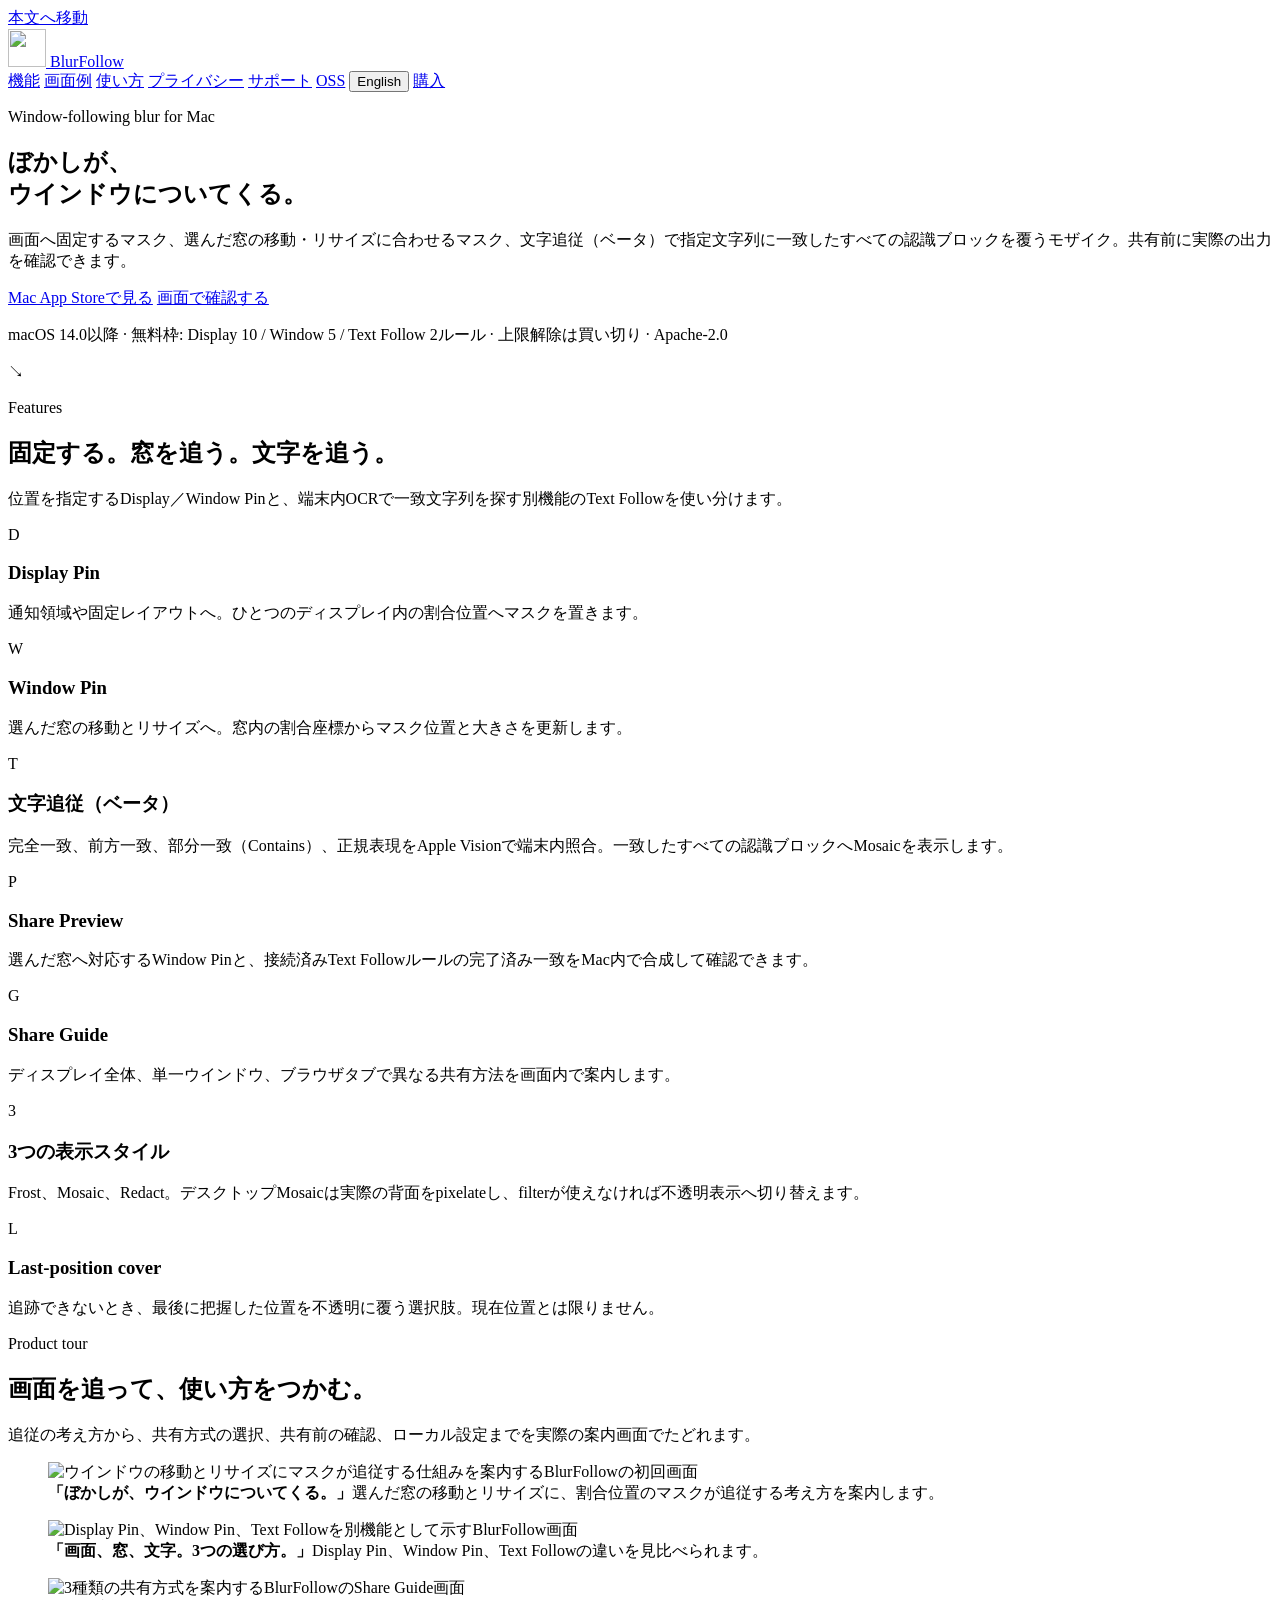
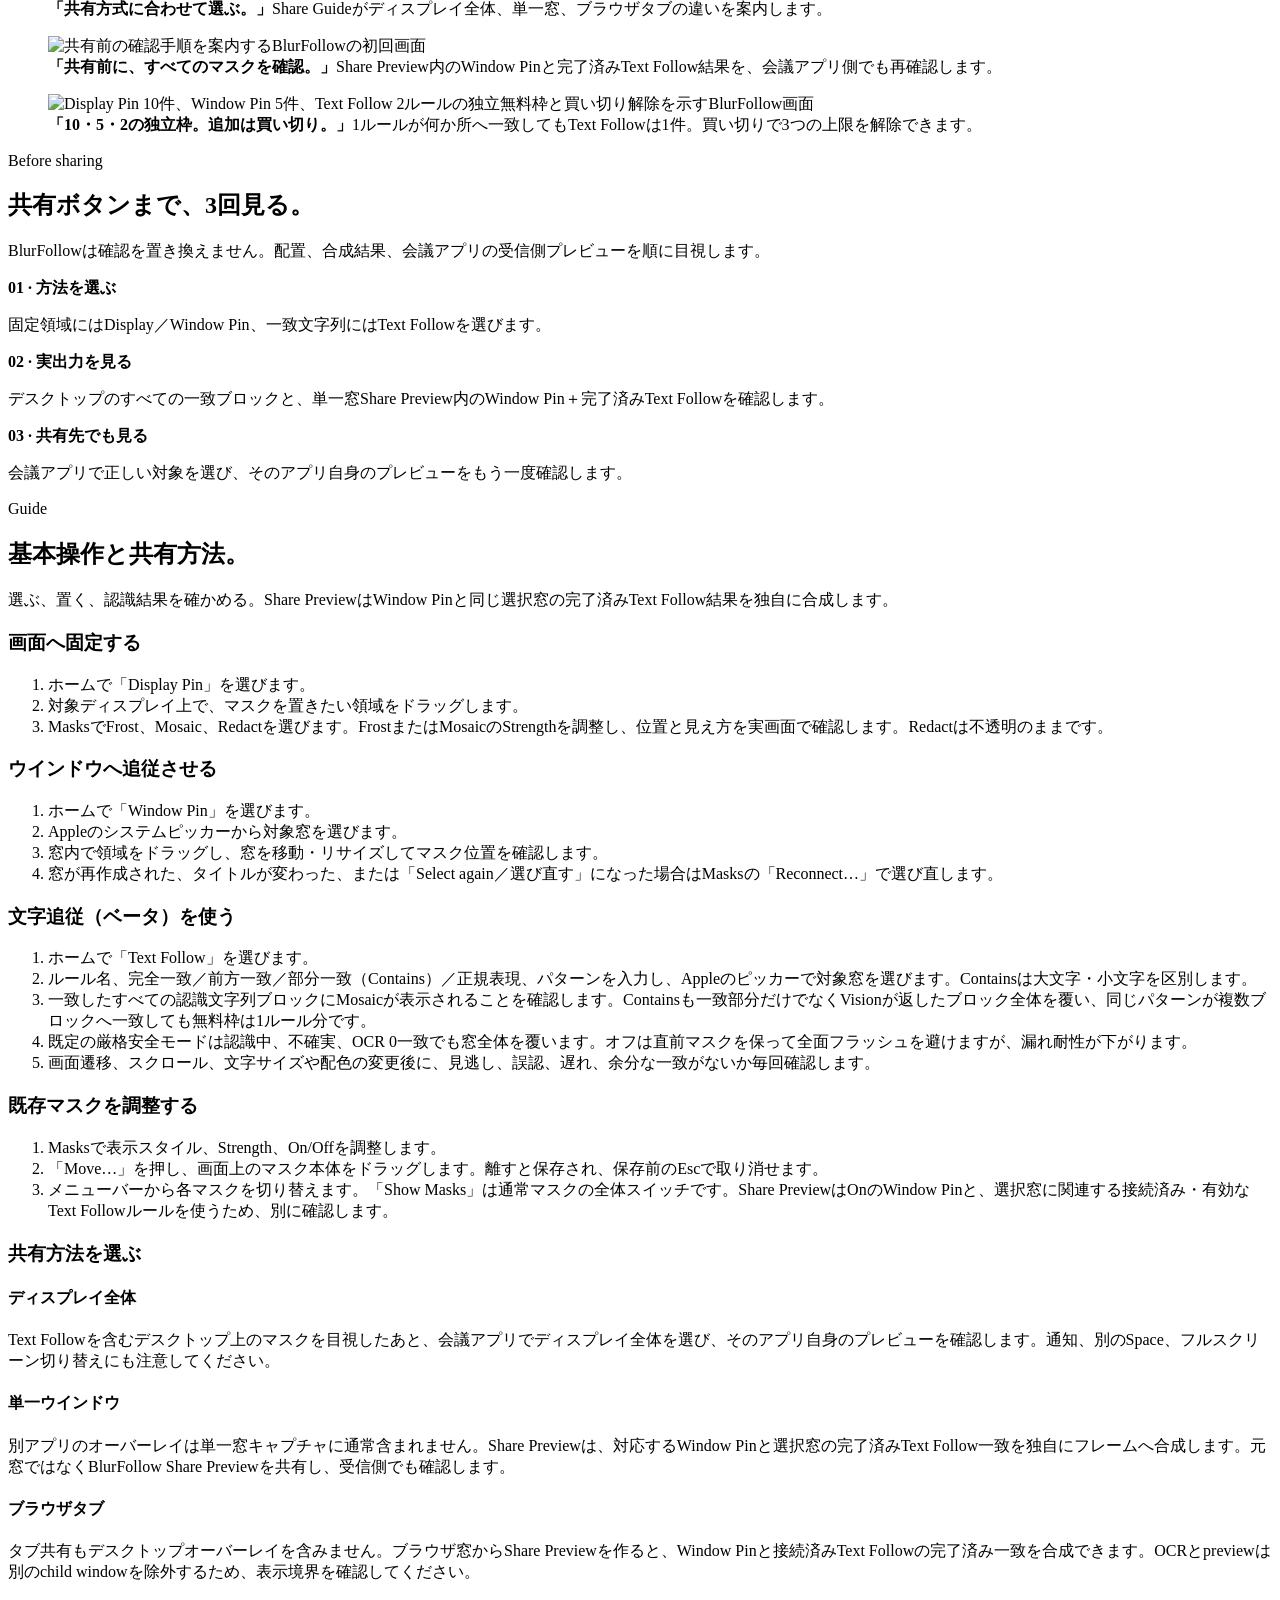
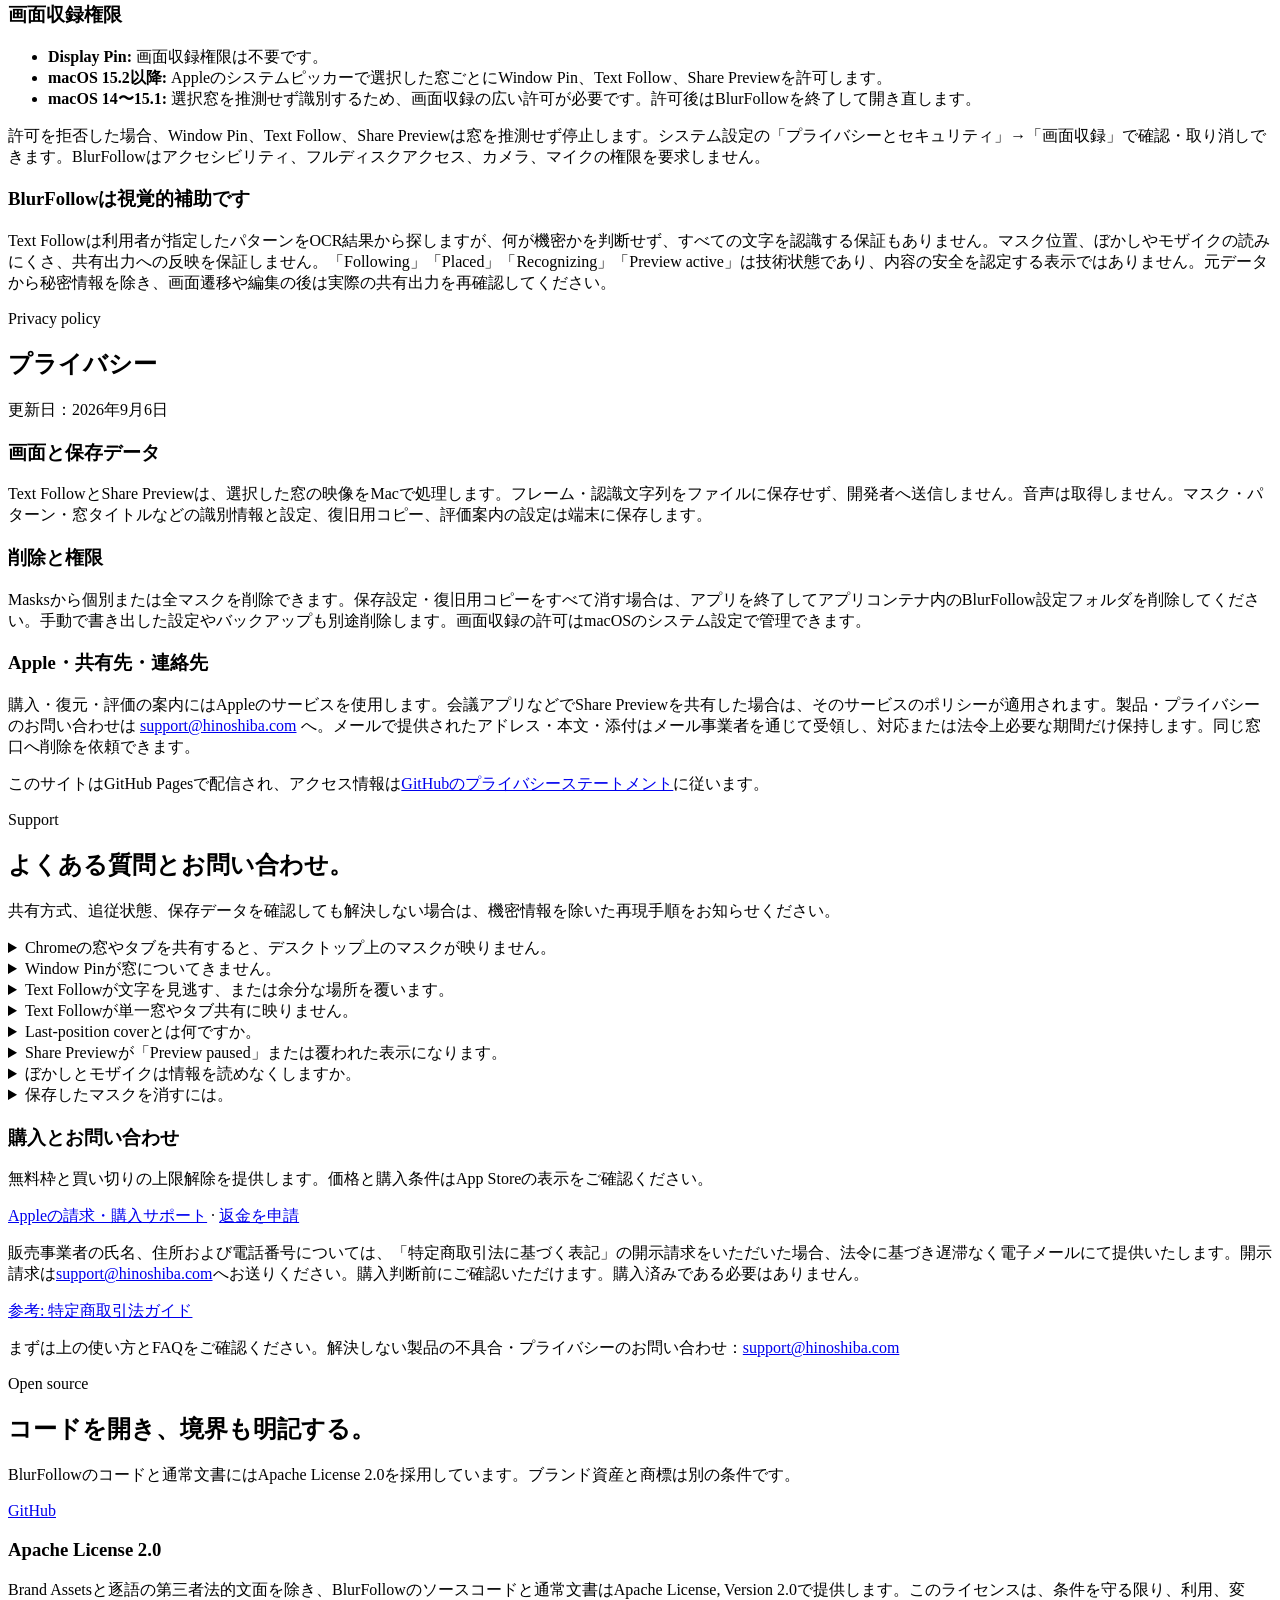
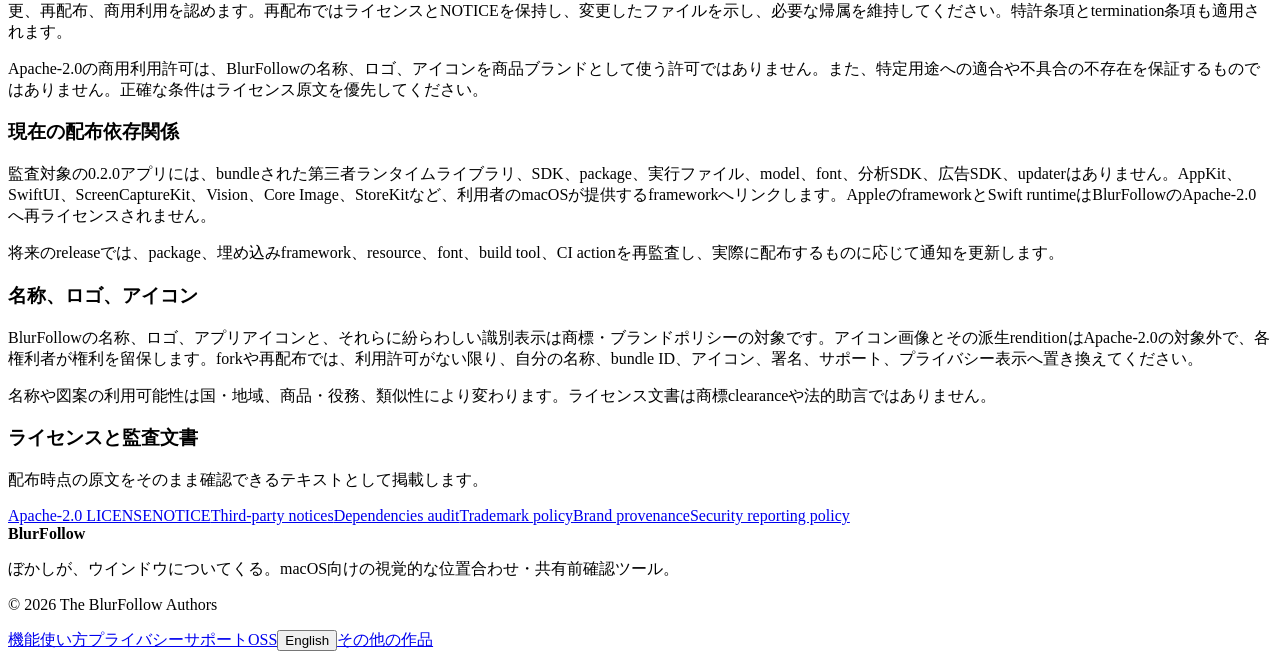
==== commit 51a0e92f: "docs: add seller disclosure information to purchase section Signed-off-by: kai-kun-ai <support@hinos" ====
--- a/http_dist/index.html
+++ b/http_dist/index.html
@@ -176,7 +176,7 @@
 
 <details><summary>保存したマスクを消すには。</summary><div class="faq-answer"><p>Masksで個別に削除するか、「Delete All Masks」を使います。すべての保存設定と書き出したコピーの削除方法は<a href="#privacy">保持、削除、利用者の選択</a>にまとめています。</p></div></details>
 </div>
-<div class="contact-card content-block prose-wide" id="contact"><h3>購入とお問い合わせ</h3><p>無料枠と買い切りの上限解除を提供します。価格と購入条件はApp Storeの表示をご確認ください。</p><p><a href="https://support.apple.com/billing">Appleの請求・購入サポート</a> · <a href="https://reportaproblem.apple.com/">返金を申請</a></p><p>まずは上の使い方とFAQをご確認ください。解決しない製品の不具合・プライバシーのお問い合わせ：<a href="mailto:support@hinoshiba.com">support@hinoshiba.com</a></p></div>
+<div class="contact-card content-block prose-wide" id="contact"><h3>購入とお問い合わせ</h3><p>無料枠と買い切りの上限解除を提供します。価格と購入条件はApp Storeの表示をご確認ください。</p><p><a href="https://support.apple.com/billing">Appleの請求・購入サポート</a> · <a href="https://reportaproblem.apple.com/">返金を申請</a></p><p>販売事業者の氏名、住所および電話番号については、「特定商取引法に基づく表記」の開示請求をいただいた場合、法令に基づき遅滞なく電子メールにて提供いたします。開示請求は<a href="mailto:support@hinoshiba.com">support@hinoshiba.com</a>へお送りください。購入判断前にご確認いただけます。購入済みである必要はありません。</p><p><a href="https://www.no-trouble.caa.go.jp/qa/advertising.html">参考: 特定商取引法ガイド</a></p><p>まずは上の使い方とFAQをご確認ください。解決しない製品の不具合・プライバシーのお問い合わせ：<a href="mailto:support@hinoshiba.com">support@hinoshiba.com</a></p></div>
 </div>
 </section>
 <section class="section section-tint" id="open-source">
@@ -460,7 +460,7 @@
 </details>
 </div>
 </section>
-<section id="en-contact"><h3>Purchases and contact</h3><p>The app offers free allowances and a one-time unlock. See the App Store for current pricing and purchase terms.</p><p><a href="https://support.apple.com/billing">Apple billing and purchase support</a> · <a href="https://reportaproblem.apple.com/">Request a refund</a></p><p>Start with the guide and FAQ above. For unresolved product issues or privacy inquiries: <a href="mailto:support@hinoshiba.com">support@hinoshiba.com</a></p></section>
+<section id="en-contact"><h3>Purchases and contact</h3><p>The app offers free allowances and a one-time unlock. See the App Store for current pricing and purchase terms.</p><p><a href="https://support.apple.com/billing">Apple billing and purchase support</a> · <a href="https://reportaproblem.apple.com/">Request a refund</a></p><p>Upon a request for disclosure under Japan’s Act on Specified Commercial Transactions, we will provide the seller’s name, address, and telephone number by email without delay in accordance with applicable law. Send disclosure requests to <a href="mailto:support@hinoshiba.com">support@hinoshiba.com</a>. You can review this information before deciding to purchase. A prior purchase is not required.</p><p><a href="https://www.no-trouble.caa.go.jp/qa/advertising.html">Reference: Guide to the Act on Specified Commercial Transactions (Japanese)</a></p><p>Start with the guide and FAQ above. For unresolved product issues or privacy inquiries: <a href="mailto:support@hinoshiba.com">support@hinoshiba.com</a></p></section>
 </article>
 </div>
 </div>
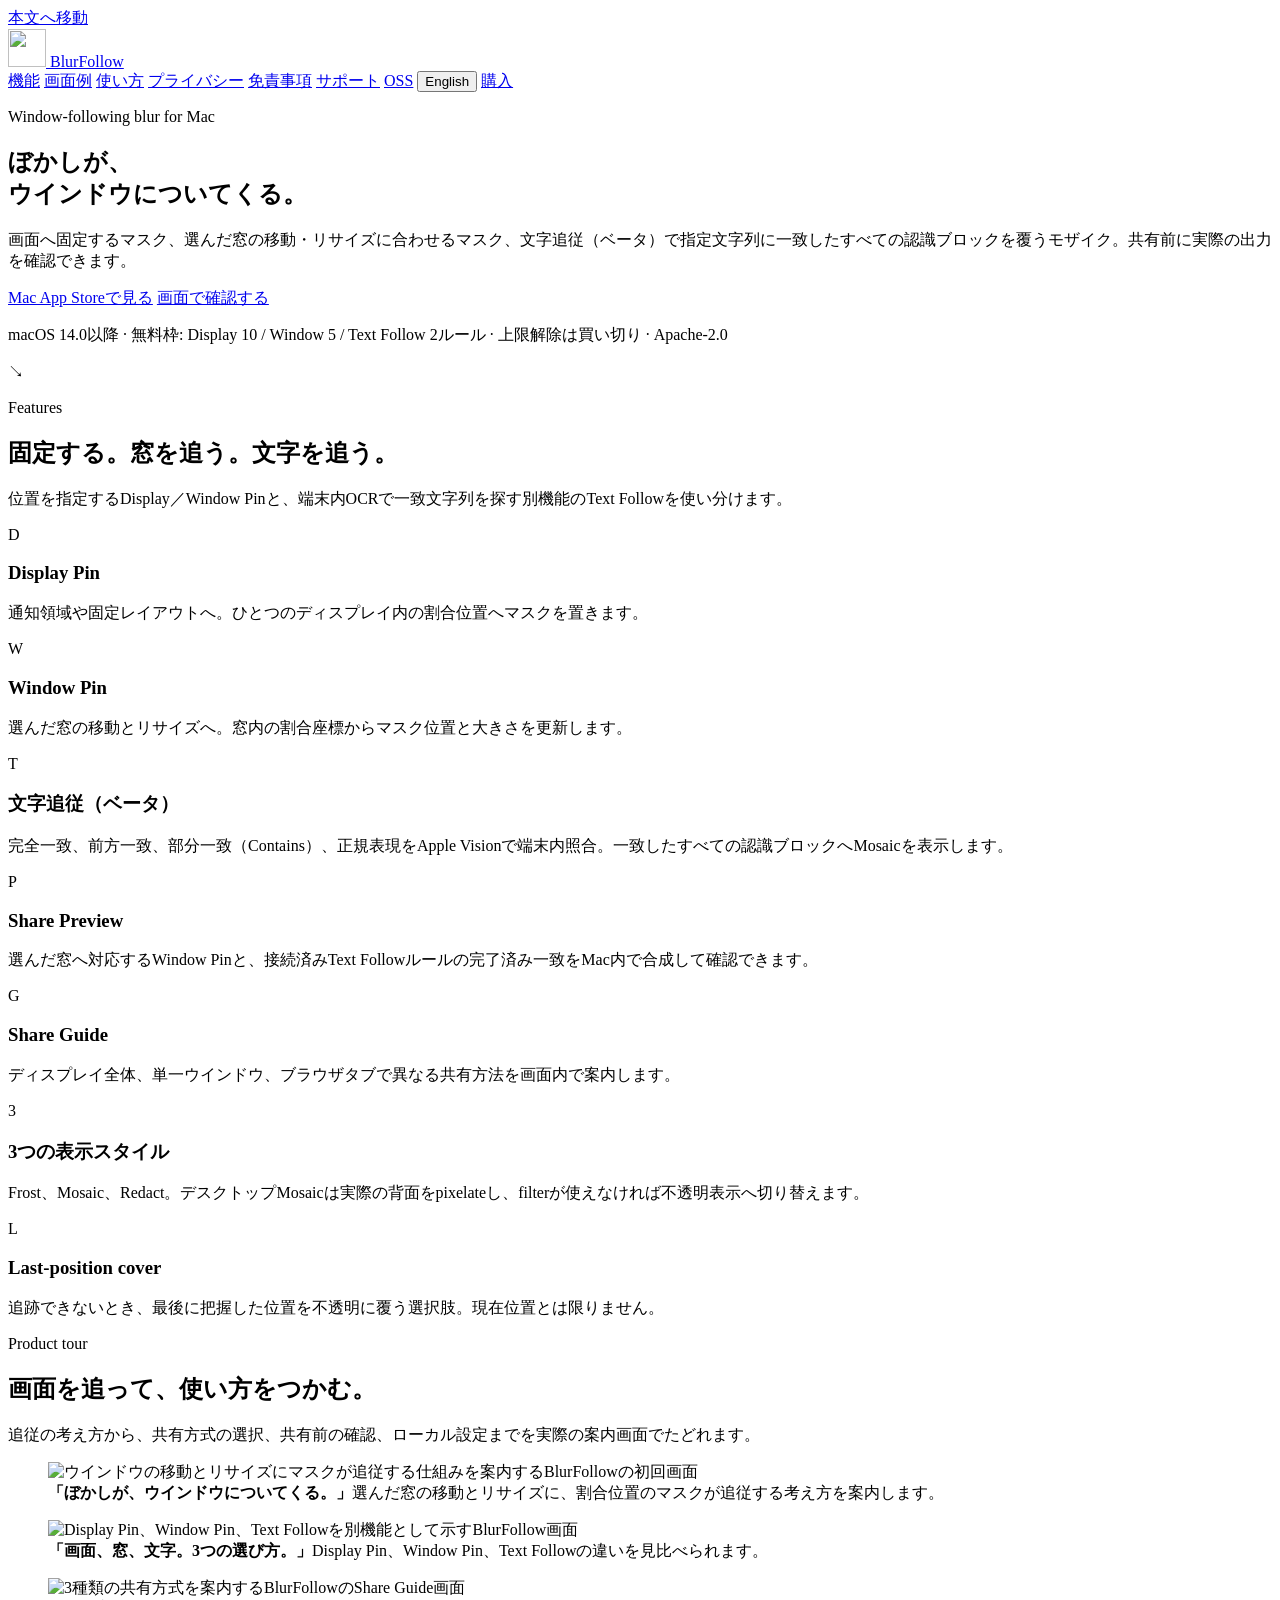
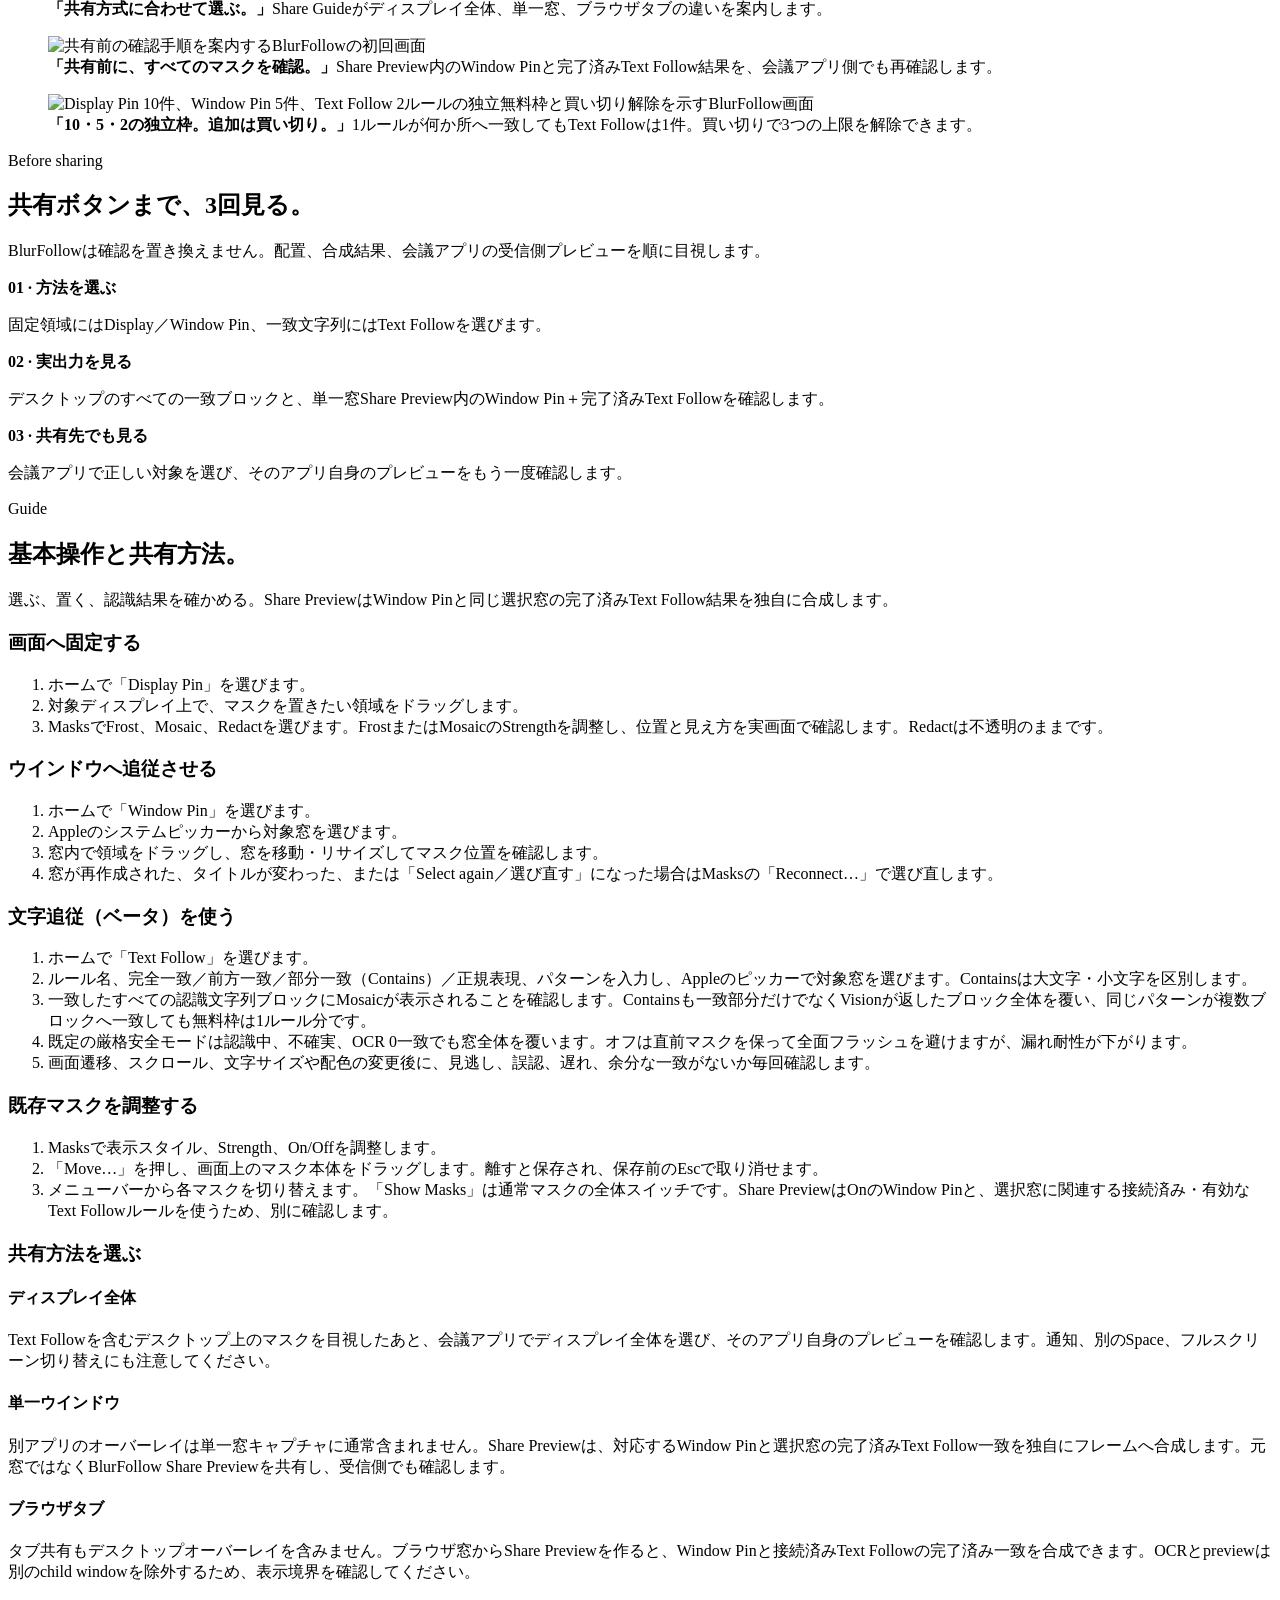
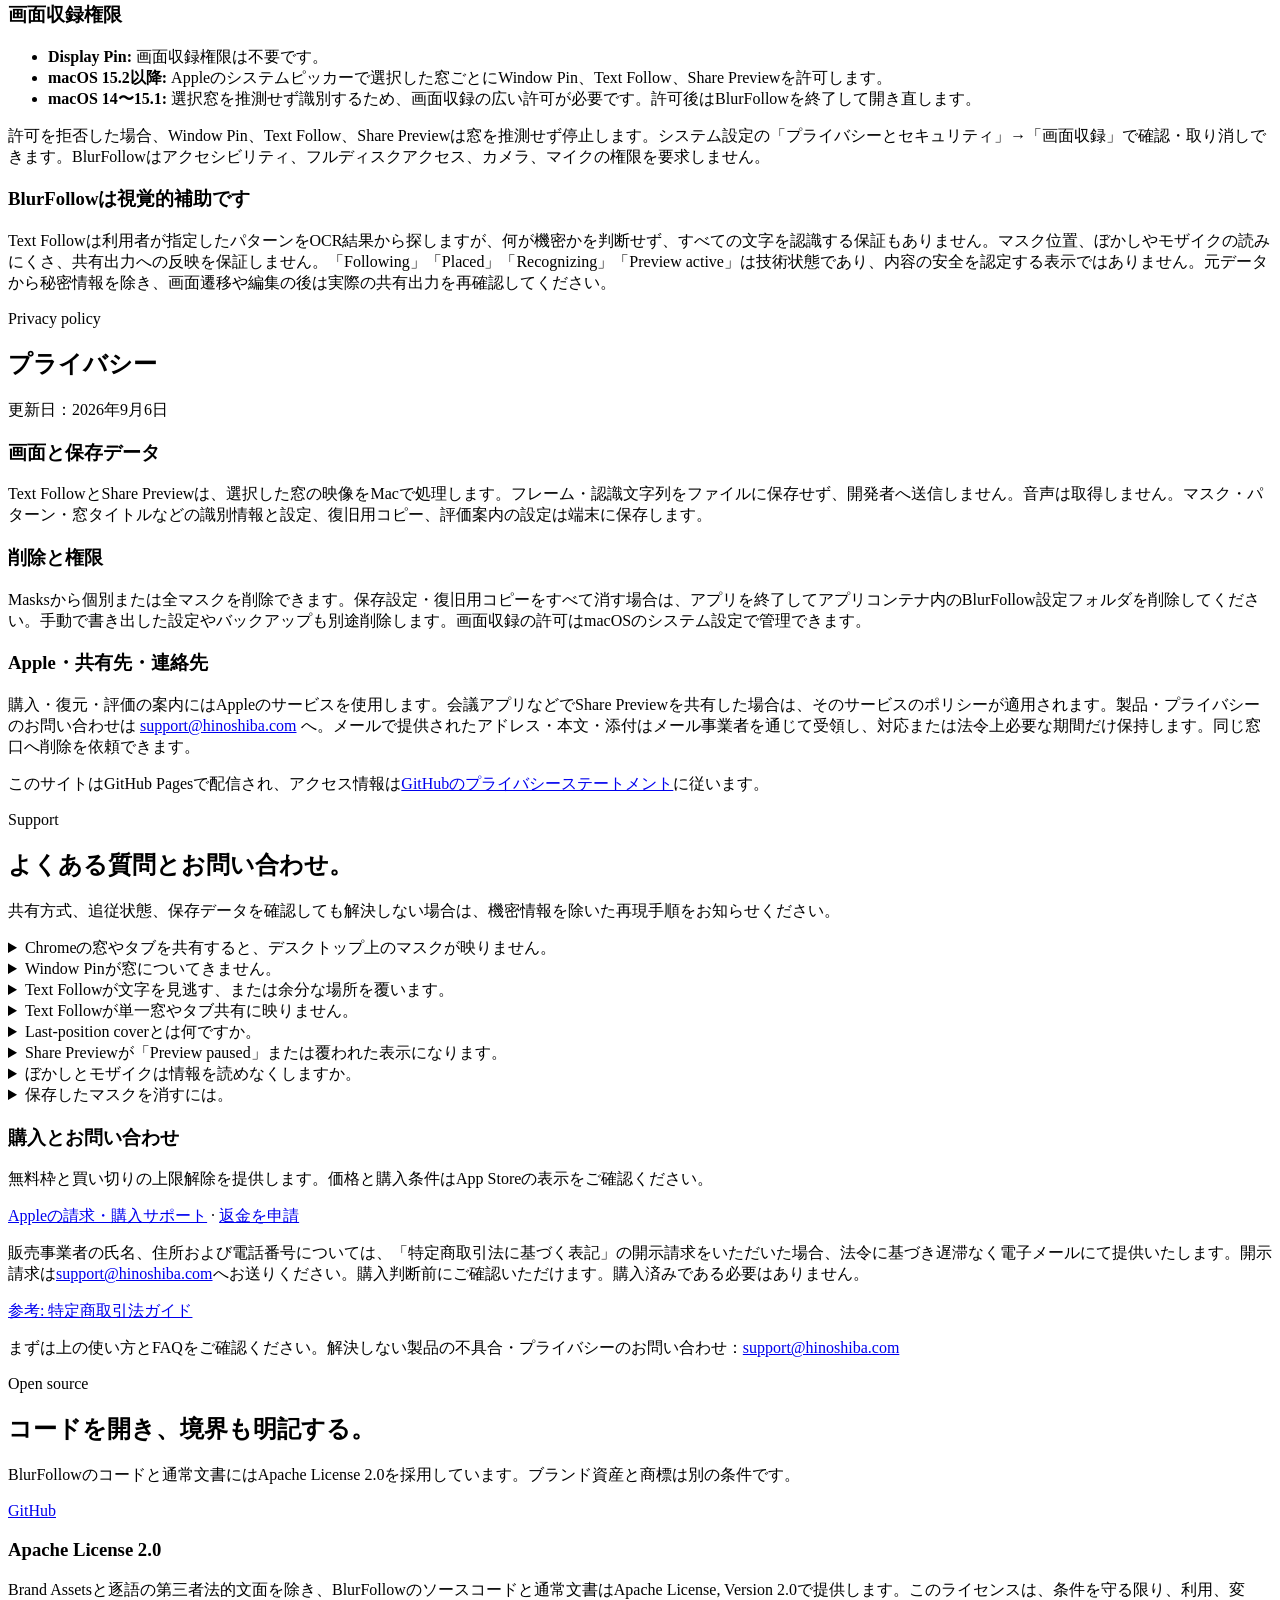
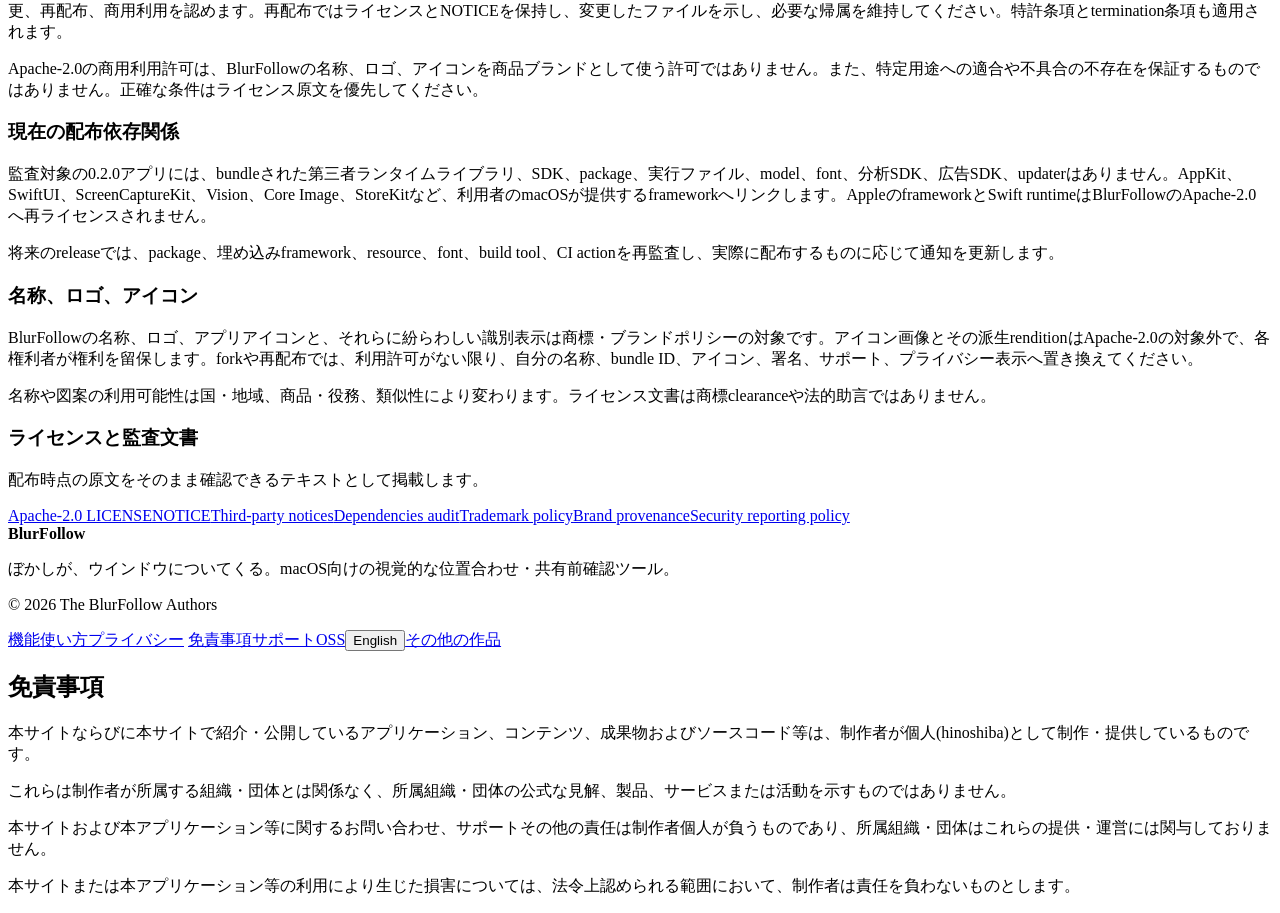
==== commit 14f90237: "README と Pages に個人提供の免責事項を追加 Signed-off-by: kai-kun-ai <261557697+kai-kun-ai@users.noreply.github.co" ====
--- a/http_dist/index.html
+++ b/http_dist/index.html
@@ -35,6 +35,7 @@
 <a href="#examples">画面例</a>
 <a href="#guide">使い方</a>
 <a href="#privacy">プライバシー</a>
+<a href="#disclaimer" lang="ja">免責事項</a>
 <a href="#support">サポート</a>
 <a href="#open-source">OSS</a>
 <button class="language-link" data-language-switch="en" lang="en" type="button">English</button>
@@ -194,7 +195,8 @@
 <footer class="site-footer">
 <div class="container footer-grid">
 <div><strong>BlurFollow</strong><p class="footer-note">ぼかしが、ウインドウについてくる。macOS向けの視覚的な位置合わせ・共有前確認ツール。</p><p>© 2026 The BlurFollow Authors</p></div>
-<nav aria-label="フッターナビゲーション" class="footer-links"><a href="#features">機能</a><a href="#guide">使い方</a><a href="#privacy">プライバシー</a><a href="#support">サポート</a><a href="#open-source">OSS</a><button type="button" class="language-link" data-language-switch="en" lang="en">English</button><a href="https://www.hinoshiba.com/products/">その他の作品</a></nav>
+<nav aria-label="フッターナビゲーション" class="footer-links"><a href="#features">機能</a><a href="#guide">使い方</a><a href="#privacy">プライバシー</a>
+<a href="#disclaimer" lang="ja">免責事項</a><a href="#support">サポート</a><a href="#open-source">OSS</a><button type="button" class="language-link" data-language-switch="en" lang="en">English</button><a href="https://www.hinoshiba.com/products/">その他の作品</a></nav>
 </div>
 </footer>
 </div>
@@ -212,6 +214,7 @@
 <a href="#en-guide">Guide</a>
 <a href="#en-support">Support</a>
 <a href="#en-privacy">Privacy</a>
+<a href="#disclaimer" lang="ja">免責事項</a>
 <a href="#en-open-source">Open source</a>
 <button class="language-link" data-language-switch="ja" lang="ja" type="button">日本語</button>
 <a href="#en-contact">Purchases</a></nav>
@@ -525,12 +528,24 @@
 <a href="#en-guide">Guide</a>
 <a href="#en-support">Support</a>
 <a href="#en-privacy">Privacy</a>
+<a href="#disclaimer" lang="ja">免責事項</a>
 <a href="#en-open-source">Open source</a>
 <button class="language-link" data-language-switch="ja" lang="ja" type="button">日本語</button>
 <a href="https://www.hinoshiba.com/products/">More products</a></nav>
 </div>
 </footer>
 </div>
+<section class="section section-tint" id="disclaimer" lang="ja" aria-labelledby="disclaimer-heading">
+<div class="container">
+<div class="section-heading"><h2 id="disclaimer-heading">免責事項</h2></div>
+<div class="policy-copy">
+<p>本サイトならびに本サイトで紹介・公開しているアプリケーション、コンテンツ、成果物およびソースコード等は、制作者が個人(hinoshiba)として制作・提供しているものです。</p>
+<p>これらは制作者が所属する組織・団体とは関係なく、所属組織・団体の公式な見解、製品、サービスまたは活動を示すものではありません。</p>
+<p>本サイトおよび本アプリケーション等に関するお問い合わせ、サポートその他の責任は制作者個人が負うものであり、所属組織・団体はこれらの提供・運営には関与しておりません。</p>
+<p>本サイトまたは本アプリケーション等の利用により生じた損害については、法令上認められる範囲において、制作者は責任を負わないものとします。</p>
+</div>
+</div>
+</section>
 <script src="/assets/language.js" defer></script>
 </body>
 </html>
